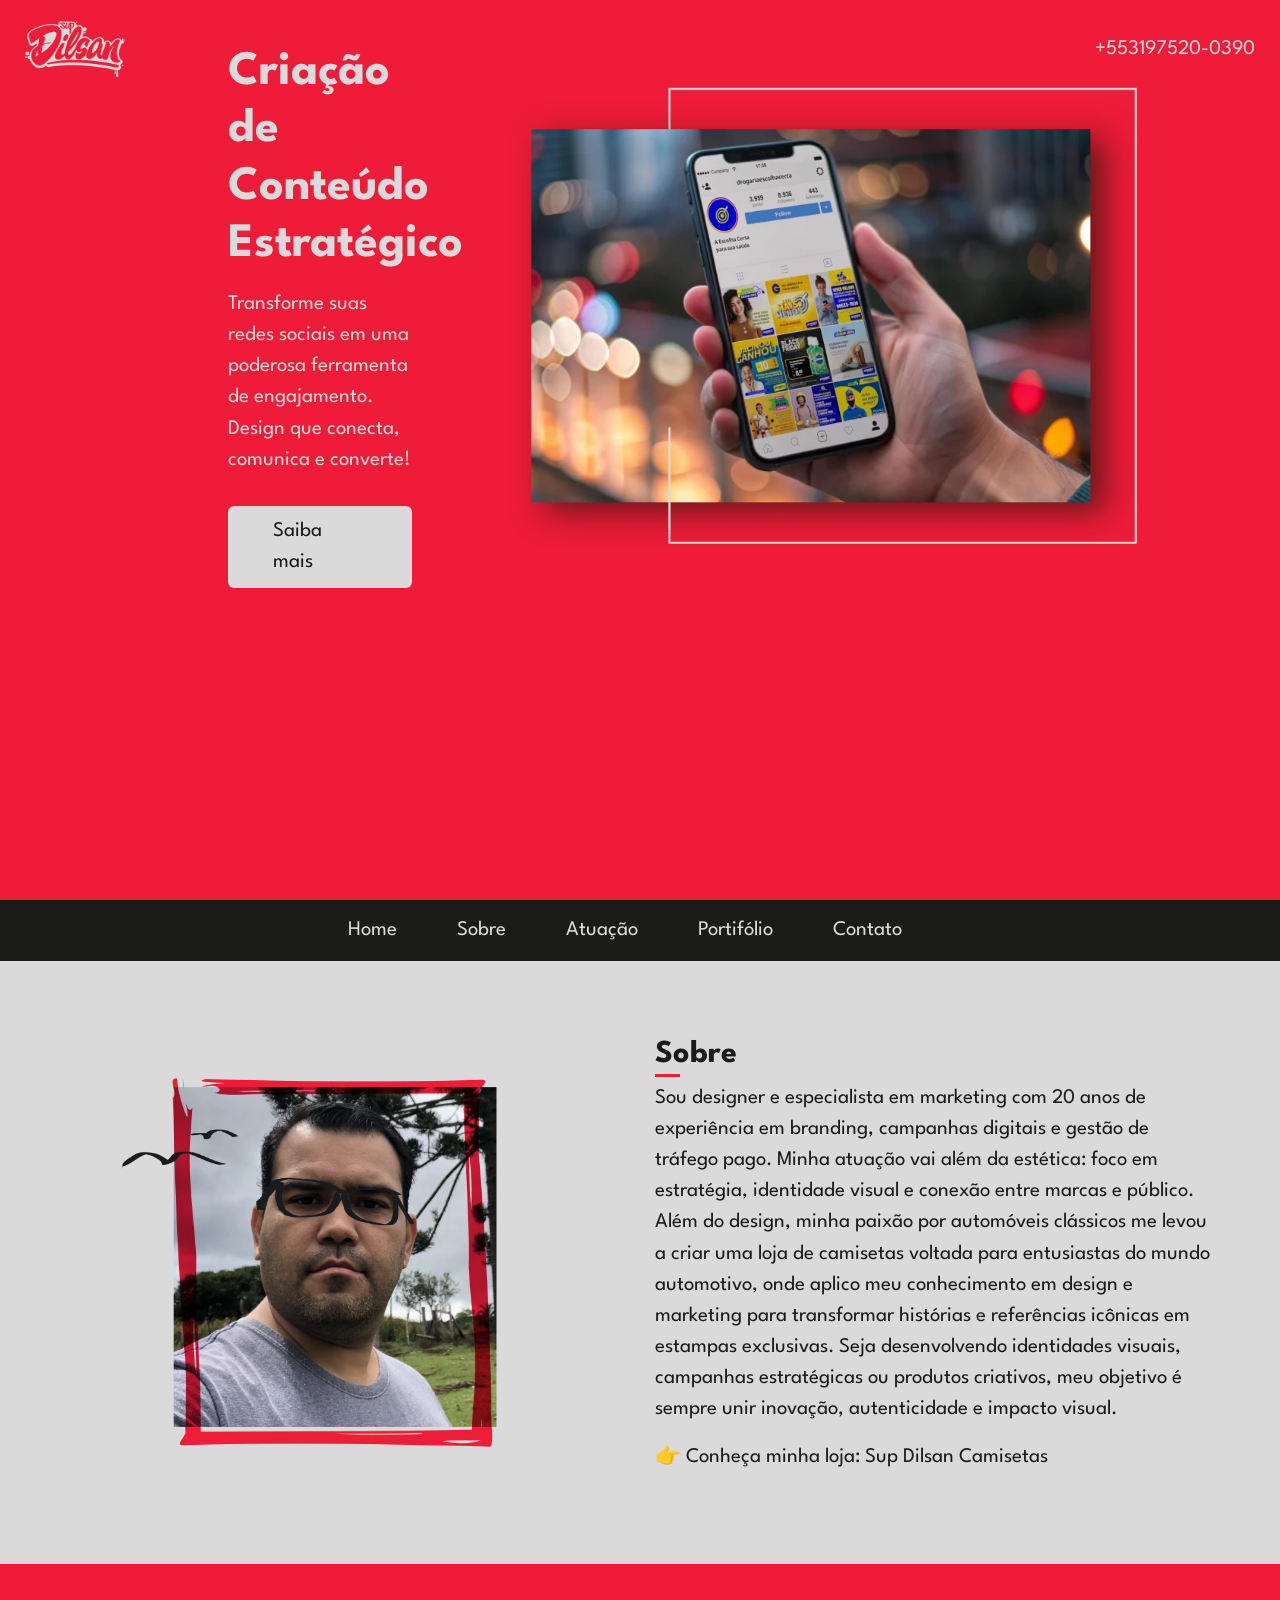
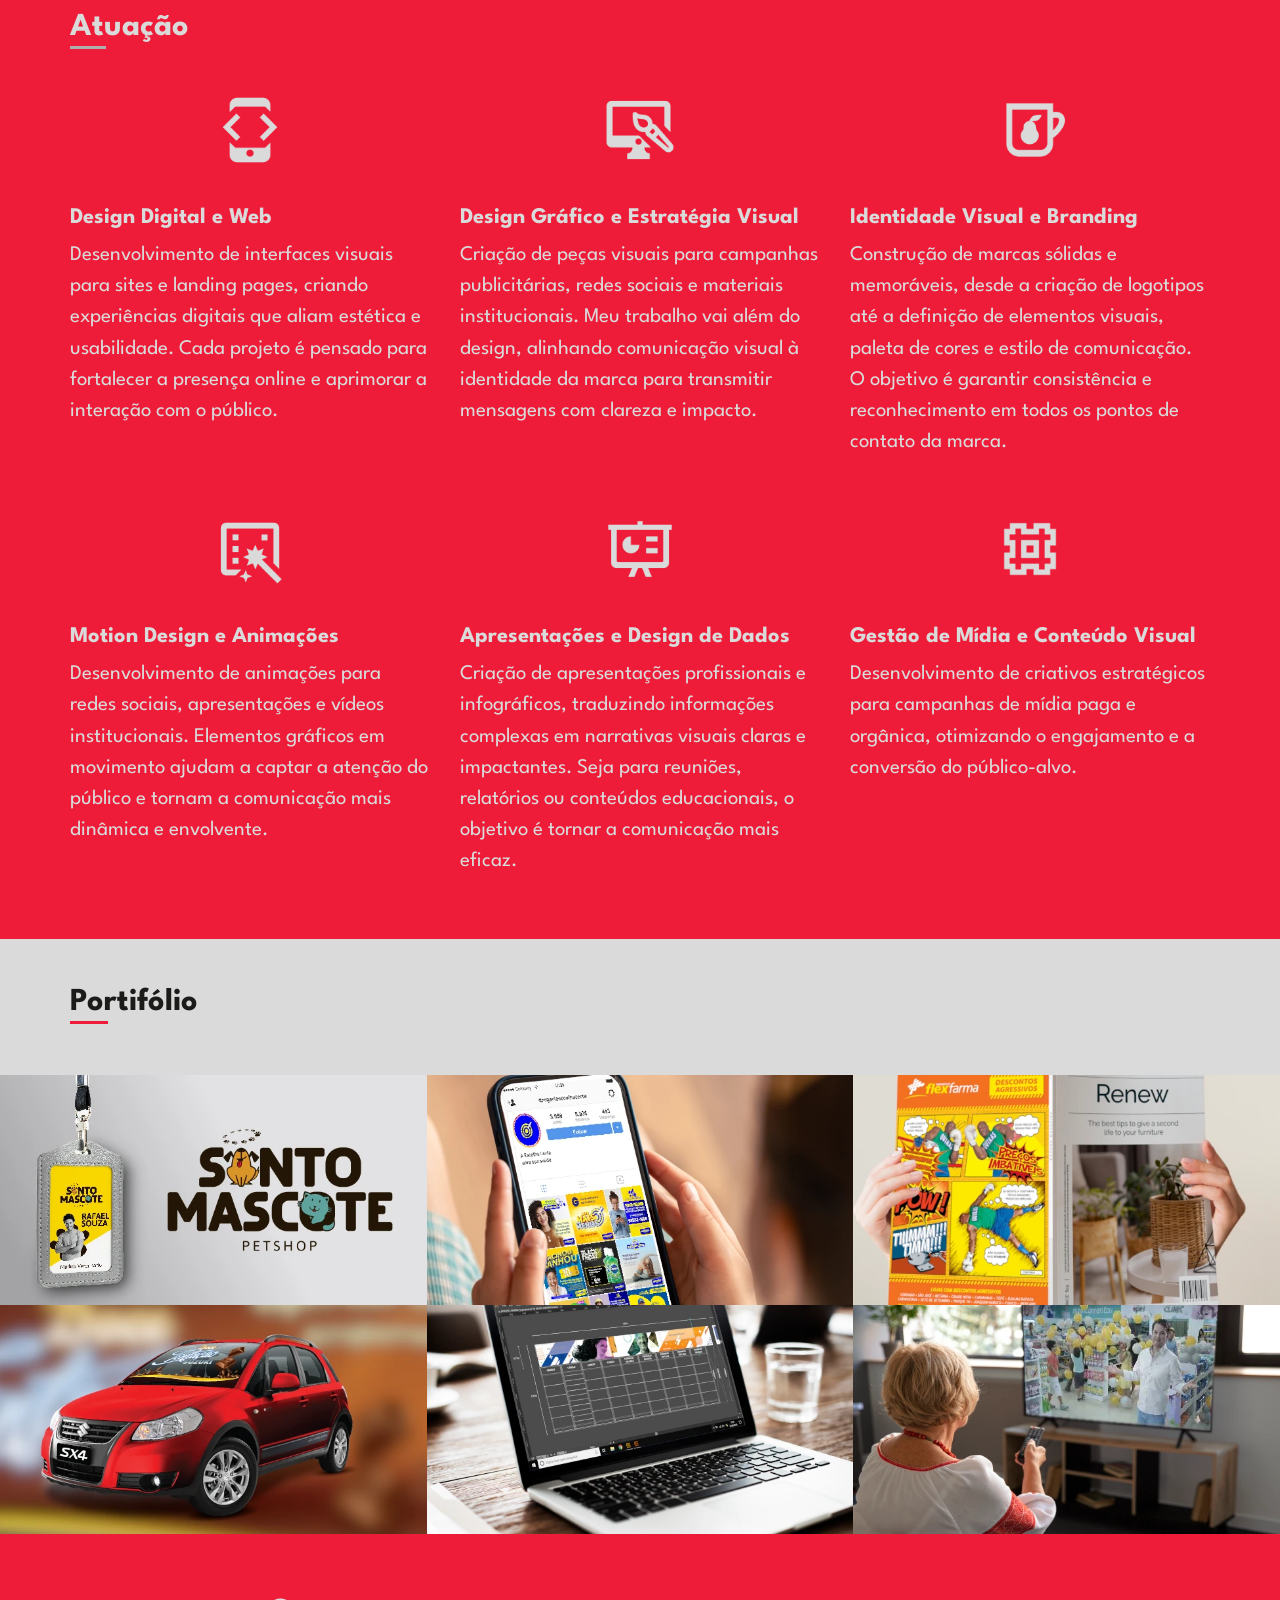
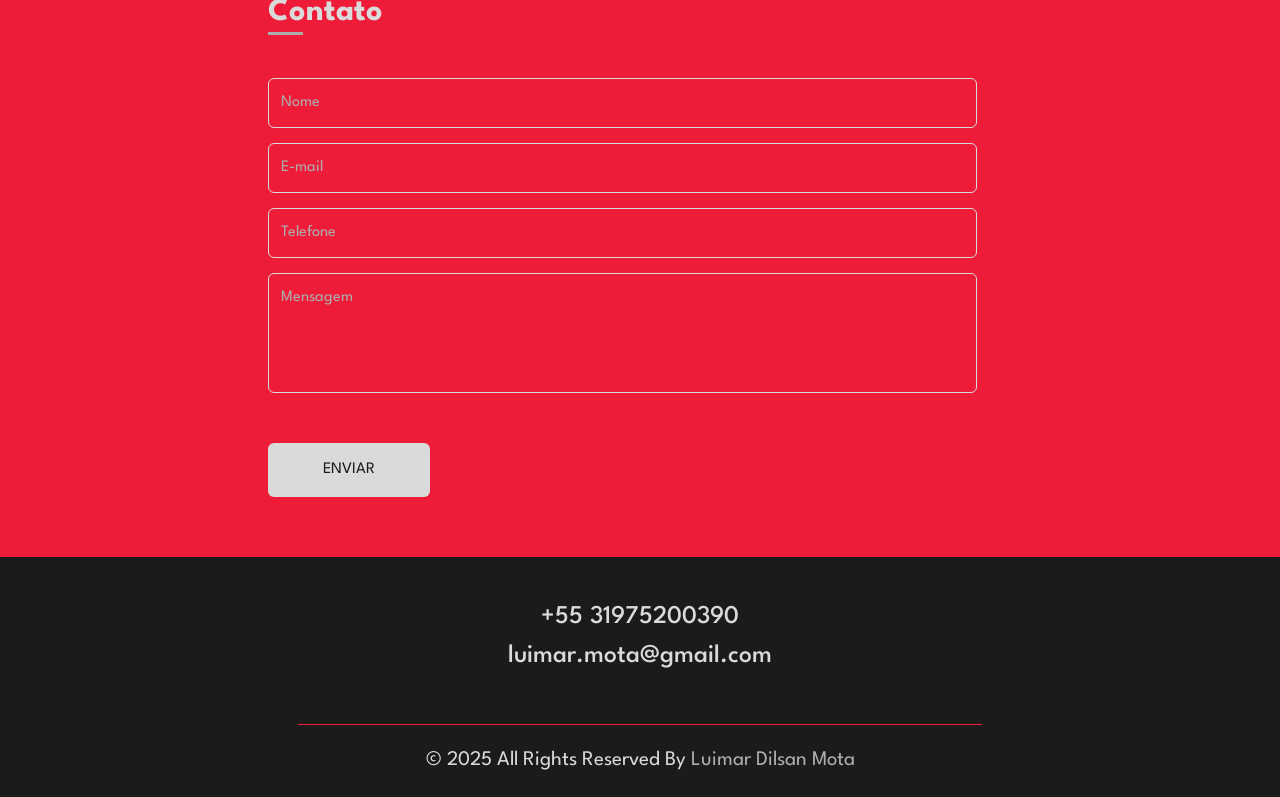
==== index.html @ 18dd81f8 "Add files via upload" ====
<!DOCTYPE html>
<html lang="pt-BR">

<head>
  <title>SupDilsan</title>
  <!-- Favicon-->
  <link rel="icon" type="image/x-icon" href="images/favicon.svg" />

  <!-- Basic -->
  <meta charset="utf-8" />
  <meta http-equiv="X-UA-Compatible" content="IE=edge" />

  <!-- Mobile Metas -->
  <meta name="viewport" content="width=device-width, initial-scale=1, shrink-to-fit=no" />

  <!-- Site Metas -->
  <meta name="keywords" content="Luimar Dilsan Mota, designer gráfico, marketing digital, criação de estampas, branding, identidade visual" />
  <meta name="description" content="Luimar Dilsan Mota é designer e profissional de marketing, especialista em identidade visual e criação de estampas automotivas. Conheça seu trabalho!" />
  <meta name="author" content="Luimar Dilsan Mota" />
  <meta name="robots" content="index, follow" />

  <!--Open Graph-->
  <meta property="og:title" content="Luimar Dilsan Mota | Designer e Profissional de Marketing" />
  <meta property="og:description" content="Especialista em design gráfico e marketing digital, Luimar Dilsan Mota cria estampas exclusivas para camisetas automotivas. Saiba mais sobre seu trabalho!" />
  <meta property="og:image" content="https://supdilsan.com.br/images/dilsan-mota.jpg" />
  <meta property="og:url" content="https://supdilsan.com.br" />
  <meta property="og:type" content="website" />

  <!--Twitter Card-->
  <meta name="twitter:card" content="summary_large_image" />
  <meta name="twitter:title" content="Luimar Dilsan Mota | Designer e Profissional de Marketing" />
  <meta name="twitter:description" content="Designer especializado em identidade visual e estampas automotivas. Conheça o trabalho de Luimar Dilsan Mota!" />
  <meta name="twitter:image" content="https://supdilsan.com.br/images/dilsan-mota.jpg" />
  <meta name="twitter:url" content="https://supdilsan.com.br" />
  <meta name="twitter:site" content="@luimar2" />

  <!-- Google Tag Manager -->
  <script>(function (w, d, s, l, i) {
      w[l] = w[l] || []; w[l].push({
        'gtm.start':
          new Date().getTime(), event: 'gtm.js'
      }); var f = d.getElementsByTagName(s)[0],
        j = d.createElement(s), dl = l != 'dataLayer' ? '&l=' + l : ''; j.async = true; j.src =
          'https://www.googletagmanager.com/gtm.js?id=' + i + dl; f.parentNode.insertBefore(j, f);
    })(window, document, 'script', 'dataLayer', 'GTM-M9GGHBT5');</script>
  <!-- End Google Tag Manager -->

  <!-- slider stylesheet -->
  <link rel="stylesheet" type="text/css" href="css/OwlCarousel.css" />

  <!-- bootstrap core css -->
  <link rel="stylesheet" type="text/css" href="css/bootstrap.css" />

  <!-- Custom styles for this template -->
  <link rel="stylesheet" href="css/style.css" />

  <!-- responsive style -->
  <link rel="stylesheet" href="css/responsive.css" />

  <!--SimpleLightbox Stylesheet-->
  <link rel="stylesheet" href="css/SimpleLightbox.css" />

  <!-- fonts style -->
  <link href="https://fonts.googleapis.com/css?family=Open+Sans:400,700|Poppins:400,700|Roboto:400,700&display=swap"
    rel="stylesheet" />

</head>

<body>
  <!-- Google Tag Manager (noscript) -->
  <noscript><iframe src="https://www.googletagmanager.com/ns.html?id=GTM-M9GGHBT5" height="0" width="0"
      style="display:none;visibility:hidden"></iframe></noscript>
  <!-- End Google Tag Manager (noscript) -->

  <!-- header section strats -->
  <div class="hero_area">
    <header class="header_section">
      <a name="header"></a>
      <div class="container-fluid">
        <nav class="navbar navbar-expand-lg custom_nav-container pt-3">
          <a class="navbar-brand" href="index.html">
            <img src="images/logo.webp" alt="'Sup Dilsan" />
          </a>

          <!-- menu responsive section -->
          <button class="navbar-toggler" type="button" data-toggle="collapse" data-target="#navbarSupportedContent"
            aria-controls="navbarSupportedContent" aria-expanded="false" aria-label="Toggle navigation">
            <span class="navbar-toggler-icon"></span>
          </button>
          <div class="collapse navbar-collapse" id="navbarSupportedContent">
            <ul class="navbar-nav ml-auto mr-2">
              <li class="nav-item active">
                <a class="nav-link" href="#header">Home <span class="sr-only">(current)</span></a>
              </li>
              <li class="nav-item">
                <a class="nav-link" href="#about">Sobre</a>
              </li>
              <li class="nav-item">
                <a class="nav-link" href="#do">Atuação</a>
              </li>
              <li class="nav-item">
                <a class="nav-link" href="#portfolio">Portifólio </a>
              </li>
              <li class="nav-item">
                <a class="nav-link" href="#contact">Contato</a>
              </li>
            </ul>
          </div>
          <!-- end menu responsive section -->

          <div class="call_btn">
            <a href="https://wa.me/5531975200390">
              +553197520-0390
            </a>
          </div>
        </nav>
      </div>
    </header>

    <!-- slider section -->
    <section class="slider_section">
      <div class="container-fluid">
        <div class="carousel slide" data-ride="carousel">
          <div class="carousel-inner">
            <div class="carousel-item active">
              <div class="row">
                <div class="custom_slider_section custom_slider_sectionB offset_slider_section">
                  <div class="detail-box">
                    <h1>
                      Criação de Conteúdo Estratégico
                    </h1>
                    <p>
                      Transforme suas redes sociais em uma poderosa ferramenta de engajamento. Design que conecta,
                      comunica e converte!
                    </p>
                    <div>
                      <a href="#about">
                        Saiba mais
                      </a>
                    </div>
                  </div>
                </div>
                <div class="custom_slider_sectionC custom_slider_sectionD">
                  <div class="img-box">
                    <img src="images/supdilsan01.webp" alt="" />
                  </div>
                </div>
              </div>
            </div>
            <div class="carousel-item">
              <div class="row">
                <div class="custom_slider_section custom_slider_sectionB offset_slider_section">
                  <div class="detail-box">
                    <h1>
                      Design que Impacta
                    </h1>
                    <p>
                      Identidade visual forte e comunicação visual estratégica. Do conceito à criação, destacamos sua
                      marca com originalidade.
                    </p>
                    <div>
                      <a href="#about">
                        Saiba mais
                      </a>
                    </div>
                  </div>
                </div>
                <div class="custom_slider_sectionC custom_slider_sectionD">
                  <div class="img-box">
                    <img src="images/supdilsan02.webp" alt="" />
                  </div>
                </div>
              </div>
            </div>
          </div>
        </div>
      </div>
    </section>
  </div>
  <!-- end slider section -->
  <!-- end header section -->

  <!-- custom menu -->
  <div class="custom_menu-container">
    <a name="about"></a>
    <div class="container">
      <div class="custom_menu justify-content-center">
        <ul class="navbar-nav">
          <li class="nav-item active">
            <a class="nav-link pl-0" href="#header">Home <span class="sr-only">(current)</span></a>
          </li>
          <li class="nav-item">
            <a class="nav-link" href="#about">Sobre</a>
          </li>
          <li class="nav-item">
            <a class="nav-link" href="#do">Atuação</a>
          </li>
          <li class="nav-item">
            <a class="nav-link" href="#portfolio">Portifólio </a>
          </li>
          <li class="nav-item">
            <a class="nav-link" href="#contact">Contato</a>
          </li>
        </ul>
      </div>
    </div>
  </div>
  <!-- custom menu -->

  <!-- about section -->
  <section class="about_section layout_padding">
    <div class="container">
      <div class="row">
        <div class="curtom_about_section">
          <div class="img-box">
            <img src="images/about-ldm.webp" alt="" />
          </div>
        </div>
        <div class="curtom_about_section">
          <div class="custom_heading-container">
            <h2>
              Sobre
            </h2>
          </div>
          <p>
            Sou designer e especialista em marketing com 20 anos de experiência em branding, campanhas digitais e gestão
            de tráfego pago. Minha atuação vai além da estética: foco em estratégia, identidade visual e conexão entre
            marcas e público.

            Além do design, minha paixão por automóveis clássicos me levou a criar uma loja de camisetas voltada para
            entusiastas do mundo automotivo, onde aplico meu conhecimento em design e marketing para transformar
            histórias e referências icônicas em estampas exclusivas.

            Seja desenvolvendo identidades visuais, campanhas estratégicas ou produtos criativos, meu objetivo é sempre
            unir inovação, autenticidade e impacto visual.

          <p>👉 Conheça minha loja: <a href="https://reserva.ink/supdilsan" target="_blank"
              rel="noopener noreferrer">Sup Dilsan Camisetas</a>
          </p>
          </p>
        </div>
      </div>
    </div>
  </section>
  <!-- end about section -->

  <!-- do section -->
  <section class="do_section layout_padding2-top">
    <a name="do"></a>
    <div class="container">
      <div class="custom_heading-container2">
        <h2>
          Atuação
        </h2>
      </div>
      <div class="row layout_padding2-bottom">
        <div class="custom_do_section">
          <div class="do_section_box">
            <img src="images/sd_icon_1.webp" alt="" />
          </div>
          <div class="do_section_header">
            <h6>
              Design Digital e Web
            </h6>
            <p>
              Desenvolvimento de interfaces visuais para sites e landing pages,
              criando experiências digitais que aliam estética
              e usabilidade. Cada projeto é pensado para fortalecer
              a presença online e aprimorar a interação com o público.
            </p>
          </div>
        </div>
        <div class="custom_do_section">
          <div class="do_section_box">
            <img src="images/sd_icon_2.webp" alt="" />
          </div>
          <div class="do_section_header">
            <h6>
              Design Gráfico e Estratégia Visual
            </h6>
            <p>
              Criação de peças visuais para campanhas publicitárias,
              redes sociais e materiais institucionais. Meu trabalho vai além
              do design, alinhando comunicação visual à identidade da marca para
              transmitir mensagens com clareza e impacto.
            </p>
          </div>
        </div>
        <div class="custom_do_section">
          <div class="do_section_box">
            <img src="images/sd_icon_3.webp" alt="" />
          </div>
          <div class="do_section_header">
            <h6>
              Identidade Visual e Branding
            </h6>
            <p>
              Construção de marcas sólidas e memoráveis, desde a criação de
              logotipos até a definição de elementos visuais, paleta de cores e
              estilo de comunicação. O objetivo é garantir consistência e
              reconhecimento em todos os pontos de contato da marca.
            </p>
          </div>
        </div>
        <div class="custom_do_section">
          <div class="do_section_box">
            <img src="images/sd_icon_4.webp" alt="" />
          </div>
          <div class="do_section_header">
            <h6>
              Motion Design e Animações
            </h6>
            <p>
              Desenvolvimento de animações para redes sociais, apresentações e
              vídeos institucionais. Elementos gráficos em movimento ajudam a
              captar a atenção do público e tornam a comunicação mais dinâmica
              e envolvente.
            </p>
          </div>
        </div>
        <div class="custom_do_section">
          <div class="do_section_box">
            <img src="images/sd_icon_5.webp" alt="" />
          </div>
          <div class="do_section_header">
            <h6>
              Apresentações e Design de Dados
            </h6>
            <p>
              Criação de apresentações profissionais e infográficos,
              traduzindo informações complexas em narrativas visuais
              claras e impactantes. Seja para reuniões, relatórios ou
              conteúdos educacionais, o objetivo é tornar a comunicação
              mais eficaz.
            </p>
          </div>
        </div>
        <div class="custom_do_section">
          <div class="do_section_box">
            <img src="images/sd_icon_6.webp" alt="" />
          </div>
          <div class="do_section_header">
            <h6>
              Gestão de Mídia e Conteúdo Visual
            </h6>
            <p>
              Desenvolvimento de criativos estratégicos para
              campanhas de mídia paga e orgânica, otimizando
              o engajamento e a conversão do público-alvo.
            </p>
          </div>
        </div>
      </div>
    </div>
  </section>
  <!-- end do section -->

  <!-- portfolio section -->
  <a name="portfolio"></a>
  <!-- portfolio section -->
  <section class="portfolio_section layout_padding2-top">
    <div class="container layout_padding2-bottom">
      <div class="custom_heading-container">
        <h2>
          Portifólio
        </h2>
      </div>
    </div>
    <div class="container-fluid">
      <div class="row">
        <div class="col-lg-4 col-sm-6 p-0">
          <a class="portfolio-box" href="images/img-santo-mascote.webp" title="Identidade Santo Mascote">
            <img class="img-fluid" src="images/thumb-santo-mascote.webp" alt="Identidade Santo Mascote" />
            <div class="portfolio-box-caption">
              <div class="project-category text-white-50">Identidade Visual</div>
              <div class="project-name">Petshop Santo Mascote</div>
            </div>
          </a>
        </div>
        <div class="col-lg-4 col-sm-6 p-0">
          <a class="portfolio-box" href="images/img-escolha-certa.webp" title="Posts Escolha Certa">
            <img class="img-fluid" src="images/thumb-escolha-certa.webp" alt="Posts Escolha Certa" />
            <div class="portfolio-box-caption">
              <div class="project-category text-white-50">Rede Social</div>
              <div class="project-name">Drogaria Escolha Certa</div>
            </div>
          </a>
        </div>
        <div class="col-lg-4 col-sm-6 p-0">
          <a class="portfolio-box" href="images/img-flexfarma.webp" title="Campanha Flexfarma">
            <img class="img-fluid" src="images/thumb-flexfarma.webp" alt="Campanha Flexfarma" />
            <div class="portfolio-box-caption">
              <div class="project-category text-white-50">Campanha e Anúncios</div>
              <div class="project-name">Drogaria Escolha Certa</div>
            </div>
          </a>
        </div>
        <div class="col-lg-4 col-sm-6 p-0">
          <a class="portfolio-box" href="images/img-suzuki.webp" title="Anúncios Suzuki">
            <img class="img-fluid" src="images/thumb-suzuki.webp" alt="Anúncios Suzuki" />
            <div class="portfolio-box-caption">
              <div class="project-category text-white-50">Campanha e Anúncios</div>
              <div class="project-name">Suzuki Automóveis</div>
            </div>
          </a>
        </div>
        <!--div class="col-lg-4 col-sm-6 p-0">
          <a class="portfolio-box" href="images/img-sexboobs.webp" title="Identidade Sex Boobs">
              <img class="img-fluid" src="images/thumb-sexboobs.webp" alt="Identidade Sex Boobs" />
              <div class="portfolio-box-caption">
                  <div class="project-category text-white-50">Identidade Visual</div>
                  <div class="project-name">Sex Boobs Adult Store</div>
              </div>
          </a>
      </div-->
        <div class="col-lg-4 col-sm-6 p-0">
          <a class="portfolio-box" href="images/img-casa-remedios.webp" title="Identidade Casa dos Remédios">
            <img class="img-fluid" src="images/thumb-casa-remedios.webp" alt="Identidade Casa dos Remédios" />
            <div class="portfolio-box-caption">
              <div class="project-category text-white-50">Identidade de Loja</div>
              <div class="project-name">Casa dos Remédios</div>
            </div>
          </a>
        </div>
        <div class="col-lg-4 col-sm-6 p-0">
          <a class="portfolio-box" href="images/img-santo-remedio.webp" title="Campanha Santo Remédio">
            <img class="img-fluid" src="images/thumb-santo-remedio.webp" alt="Campanha Santo Remédio" />
            <div class="portfolio-box-caption p-3">
              <div class="project-category text-white-50">Campanha e Anúncios</div>
              <div class="project-name">Drogaria Santo Remédio</div>
            </div>
          </a>
        </div>
      </div>
    </div>
  </section>
  <!-- end portfolio section -->

  <!-- contact section -->
  <section class="contact_section layout_padding">
    <a name="contact"></a>
    <div class="container">
      <div class="row">
        <div class="custom_contact_section">
          <div class="custom_heading-container2">
            <h2>
              Contato
            </h2>
          </div>
          <form action="https://formspree.io/f/mjkgprez" method="POST">
            <div>
              <input type="text" name="nome" placeholder="Nome" required />
            </div>
            <div>
              <input type="email" name="email" placeholder="E-mail" required />
            </div>
            <div>
              <input type="text" name="telefone" placeholder="Telefone" />
            </div>
            <div>
              <textarea name="mensagem" class="message-box" placeholder="Mensagem" required></textarea>
            </div>
            <div class="d-flex mt-4">
              <button type="submit">
                ENVIAR
              </button>
            </div>
          </form>
        </div>
      </div>
    </div>
  </section>
  <!-- end contact section -->

  <!-- info section -->
  <section class="info_section layout_padding2-top layout_padding2-bottom">
    <div class="container">
      <h5>
        <a href="https://wa.me/5531975200390">+55 31975200390</a>
      </h5>
      <h5>
        <a href="mailto:luimar.mota@gmail.com">luimar.mota@gmail.com</a>
      </h5>
    </div>
  </section>
  <!-- end info_section -->

  <!-- footer section -->
  <footer class="footer_section">
    <div class="container">
      <p>
        &copy; 2025 All Rights Reserved By
        <a href="https://www.linkedin.com/in/luimar-mota/">Luimar Dilsan Mota</a>
      </p>
    </div>
  </footer>
  <!-- end footer section -->

  <script src="js/jquery-3.4.1.min.js"></script>
  <script src="js/slide-script.js"></script>
  <script src="js/menu-custom.js"></script>
  <script src="js/galery-scripts.js"></script>
  <script src="js/simpleLightbox.js"></script>

</body>

</html>
---- css/style.css ----
@import url('https://fonts.googleapis.com/css2?family=League+Spartan:wght@100..900&display=swap');

* {
  margin: 0;
  padding: 0;
  box-sizing: border-box;
}

body {
  font-family: 'League Spartan', sans-serif;
  font-size: 1.3rem;
  color: #dadada;
  background-color: #ee1c38;
}

 /*general aplication*/
 .container {
  width: 100%;
  padding-right: 15px;
  padding-left: 15px;
  margin-right: auto;
  margin-left: auto;
}

@media (min-width: 576px) {
  .container {
    max-width: 540px;
  }
}

@media (min-width: 768px) {
  .container {
    max-width: 720px;
  }
}

@media (min-width: 992px) {
  .container {
    max-width: 960px;
  }
}

@media (min-width: 1200px) {
  .container {
    max-width: 1140px;
  }
}

.container-fluid {
  width: 100%;
  padding-right: 15px;
  padding-left: 15px;
  margin-right: auto;
  margin-left: auto;
}

.row {
  display: -ms-flexbox;
  display: flex;
  -ms-flex-wrap: wrap;
  flex-wrap: wrap;
  margin-right: -15px;
  margin-left: -15px;
}

.layout_padding {
  padding: 75px 0;
}

.layout_padding2 {
  padding: 45px 0;
}

.layout_padding2-top {
  padding-top: 45px;
}

.layout_padding2-bottom {
  padding-bottom: 45px;
}

.layout_padding-top {
  padding-top: 75px;
}

.layout_padding-bottom {
  padding-bottom: 75px;
}

.custom_heading-container {
  display: -webkit-box;
  display: -ms-flexbox;
  display: flex;
}

.custom_heading-container h2 {
  color: #1b1c1a;
  font-weight: 700;
  position: relative;
}

.custom_heading-container h2::before {
  content: "";
  width: 30%;
  height: 3px;
  position: absolute;
  left: 0;
  bottom: -2px;
  background-color: #ee1c38;
}

.custom_heading-container2 {
  display: -webkit-box;
  display: -ms-flexbox;
  display: flex;
}

.custom_heading-container2 h2 {
  color: #dadada;
  font-weight: 700;
  position: relative;
}

.custom_heading-container2 h2::before {
  content: "";
  width: 30%;
  height: 3px;
  position: absolute;
  left: 0;
  bottom: -2px;
  background-color: #adadad;
}

.hero_area {
  height: 100vh;
  /*background-image: url(../images/supd-bg.webp);*/
}

.sub_page .hero_area {
  height: auto;
}

.hero_area.sub_pages {
  height: auto;
}
/*end general aplication*/

/*header section*/
.header_section .active a {
  color: #adadad !important;
}

.header_section .call_btn {
  margin-left: auto;
}

.header_section .call_btn a {
  color: #dadada;
}

.header_section .container-fluid {
  padding-right: 25px;
  padding-left: 25px;
}

.header_section .nav_container {
  margin: 0 auto;
}
/*end header section*/

/*navbar section*/
.custom_nav-container.navbar-expand-lg .navbar-nav .nav-link {
  padding: 10px 30px;
  color: #dadada;
  text-align: center;
}

.custom_nav-container .user_option {
  display: -webkit-box;
  display: -ms-flexbox;
  display: flex;
  -webkit-box-orient: vertical;
  -webkit-box-direction: normal;
      -ms-flex-direction: column;
          flex-direction: column;
  -webkit-box-align: center;
      -ms-flex-align: center;
          align-items: center;
}

a,
a:hover,
a:focus {
  text-decoration: none;
}

a:hover,
a:focus {
  color: initial;
}

.btn,
.btn:focus {
  outline: none !important;
  -webkit-box-shadow: none;
          box-shadow: none;
}

.navbar-brand img {
  width: 100px;
}

.navbar-brand,
.navbar-brand:hover {
  color: #1b1c1a;
  font-size: 22px;
  font-weight: 600;
  text-transform: uppercase;
}

.custom_nav-container {
  z-index: 99999;
  padding: 15px 0;
}

.custom_nav-container .navbar-toggler {
  outline: none;
}

.custom_nav-container .navbar-toggler .navbar-toggler-icon {
  background-image: url(../images/menu.webp);
  background-size: 55px;
}
/*end navbar section*/

/*slider section*/
.slider_section {
  margin-top: -85px;
}

.slider_section .row {
  -webkit-box-align: center;
      -ms-flex-align: center;
          align-items: center;
}

.slider_section .detail-box h1 {
  font-size: 3rem;
  font-weight: bold;
}

.slider_section .detail-box p {
  margin: 15px 0;
}

.slider_section .detail-box a {
  display: inline-block;
  padding: 10px 45px;
  background-color: #dadada;
  color: #1b1c1a;
  border-radius: 6px;
  margin-top: 15px;
}

.slider_section .detail-box a:hover {
  background-color: #adadad;
  color: #1b1c1a;
}

.slider_section .img-box img {
  width: 95%;
}

/*.slider_section .carousel-control-prev,
.slider_section .carousel-control-next {
  position: absolute;
  left: 2.5%;
  width: 45px;
  height: 45px;
  border: none;
  top: 47%;
}

.slider_section .carousel-control-prev {
  -webkit-transform: translate(-50%, 55px);
          transform: translate(-50%, 55px);
}*/

.custom_slider_section, .custom_slider_sectionB, .custom_slider_sectionC, .custom_slider_sectionD {
  position: relative;
  width: 100%;
  padding-right: 15px;
  padding-left: 15px;
}

@media (min-width: 768px) {
  .custom_slider_section {
    -ms-flex: 0 0 25%;
    flex: 0 0 25%;
    max-width: 25%;
  }
  .custom_slider_sectionC {
    -ms-flex: 0 0 58.333333%;
    flex: 0 0 58.333333%;
    max-width: 58.333333%;
  }
  .offset_slider_section {
    margin-left: 16.666667%;
  }
}

@media (min-width: 992px) {
  .custom_slider_sectionB {
    -ms-flex: 0 0 16.666667%;
    flex: 0 0 16.666667%;
    max-width: 16.666667%;
  }
  .custom_slider_sectionD {
    -ms-flex: 0 0 66.666667%;
    flex: 0 0 66.666667%;
    max-width: 66.666667%;
  }
}

/*slider section*/

/*menu section*/
.menu_fixed-position {
  position: fixed;
  top: 0;
  width: 100%;
  z-index: 99999999999999999999999999;
}

.custom_menu-container {
  background-color: #1b1c1a;
}

.custom_menu-container .custom_menu {
  display: -webkit-box;
  display: -ms-flexbox;
  display: flex;
  -webkit-box-pack: justify;
      -ms-flex-pack: justify;
          justify-content: space-between;
}

.custom_menu-container .custom_menu .navbar-nav {
  display: -webkit-box;
  display: -ms-flexbox;
  display: flex;
  -webkit-box-orient: horizontal;
  -webkit-box-direction: normal;
      -ms-flex-direction: row;
          flex-direction: row;
}

.custom_menu-container .custom_menu .navbar-nav .nav-link {
  padding: 15px 30px;
  color: #dadada;
  text-align: center;
}

.custom_menu-container .custom_menu .user_option {
  display: -webkit-box;
  display: -ms-flexbox;
  display: flex;
  -webkit-box-align: end;
      -ms-flex-align: end;
          align-items: flex-end;
}
/*end menu section*/

/*about section*/
.about_section {
  background-color: #dadada;
  color: #1b1c1a;
}
.about_section .row {
  -webkit-box-align: center;
      -ms-flex-align: center;
          align-items: center;
}

.about_section .img-box img {
  width: 100%;
}

.about_section a {
  color: #1b1c1a;
}

.about_section a:hover {
  color: #1b1c1a;
  font-weight: bold;
}

.curtom_about_section {
  position: relative;
  width: 100%;
  padding-right: 15px;
  padding-left: 15px;
}

@media (min-width: 768px) {
  .curtom_about_section {
    -ms-flex: 0 0 50%;
    flex: 0 0 50%;
    max-width: 50%;
  }
}

/*end about section*/

/*do section*/
.do_section {
  text-align: left;
}

.do_section_header h6 {
  font-size: 1.4rem;
  font-weight: bold;
}

.do_section_box {
  text-align: center;
  padding: 10px 15px;
  margin: 25px 0;
}

.do_section_box img {
  height: 70px;
  margin: 5px;
}

.custom_do_section {
  position: relative;
  width: 100%;
  padding-right: 15px;
  padding-left: 15px;
}

@media (min-width: 768px) {
  .custom_do_section {
    -ms-flex: 0 0 33.333333%;
    flex: 0 0 33.333333%;
    max-width: 33.333333%;
  }
}
/*end do section*/

/*portfolio section*/
.portfolio_section {
  background-color: #dadada;
}
.portfolio_section .container-fluid {
  max-width: 100%;
}

.portfolio_section .container-fluid .portfolio-box {
  position: relative;
  display: block;
  border-radius: 0px;
  overflow: hidden;
}

.portfolio_section .container-fluid .portfolio-box .portfolio-box-caption {
  display: flex;
  align-items: center;
  justify-content: center;
  flex-direction: column;
  width: 100%;
  height: 100%;
  position: absolute;
  bottom: 0;
  text-align: center;
  opacity: 0;
  color: #dadada;
  background: rgba(80, 80, 80, 0.7);
  transition: opacity 0.25s ease;
  text-align: center;
}

.portfolio_section .container-fluid .portfolio-box .portfolio-box-caption .project-category {
  font-size: 0.85rem;
  font-weight: 600;
  text-transform: uppercase;
}

.portfolio_section .container-fluid .portfolio-box .portfolio-box-caption .project-name {
  font-size: 1.2rem;
}

.portfolio_section .container-fluid .portfolio-box:hover .portfolio-box-caption {
  opacity: 1;
}

button {
  border-radius: 0;
}

button:focus:not(:focus-visible) {
  outline: 0;
}
/*end portfolio section*/

/*contact section*/
.contact_section {
  padding-right: 15px;
  padding-left: 15px;
  padding: 60px;
}

.contact_section .row {
  justify-content: center !important;
}

.custom_contact_section {
  position: relative;
  width: 100%;
  padding-right: 15px;
  padding-left: 15px;
}

@media (min-width: 768px) {
  .custom_contact_section {
    -ms-flex: 0 0 66.666667%;
    flex: 0 0 66.666667%;
    max-width: 66.666667%;
  }
}

.contact_section h2 {
  margin-bottom: 45px;
}

.contact_section form {
  padding-right: 35px;
}

.contact_section input, .contact_section textarea {
  width: 100%;
  border: 1px solid #dadada;
  border-radius: 6px;
  margin-bottom: 15px;
  padding: 12px;
  background-color: transparent;
  outline: none;
  color: #dadada;
  font-size: 16px;
}

.contact_section textarea {
  height: 120px;
  resize: none;
}

.contact_section input::placeholder, .contact_section textarea::placeholder {
  color: #adadad;
}

.contact_section input.message-box {
  height: 120px;
}

.contact_section button {
  background-color: #dadada;
  padding: 15px 55px;
  border: none;
  border-radius: 6px;
  color: #1b1c1a;
  font-size: 16px;
  cursor: pointer;
  transition: background-color 0.3s ease-in-out;
}

.contact_section button:hover {
  background-color: #adadad;
}
/*end contact section*/

/*info section*/
.info_section {
  background-color: #1b1c1a;
  text-align: center;
}

.info_section h5 {
  font-size: 1.6rem;
}

.info_section a {
  color: #dadada;
}

.info_section a:hover {
  color: #adadad;
}
/*end info section*/

/* footer section*/
.footer_section {
  background-color: #1b1c1a;
}

.footer_section p {
  border-top: 1px solid #ee1c38;
  width: 60%;
  margin: 0 auto;
  text-align: center;
  padding: 20px 35px;
}

.footer_section a {
  color: #adadad;
}

.footer_section a:hover {
  color: #ee1c38;
}
/*end footer section*/
---- css/responsive.css ----
@media (max-width: 1120px) {
    .contact_section .col-lg-4.offset-lg-2.col-md-5.offset-md-1 {
        margin-top: 45px;
        margin-bottom: 45px;
    }
}

@media (max-width: 992px) {
    .header_section .call_btn {
        display: none;
    }

    .custom_menu-container {
        display: none;
    }

    .slider_section {
        margin: 0;
    }

    .client_section .client_container {
        flex-direction: column;
    }

    .client_section .client_box.b-2 {
        margin-top: 45px;
    }


    .info_section .col-lg-3 {
        margin: 25px auto;
        text-align: center;
    }

    .info_links ul {
        display: flex;
        flex-direction: column;
        align-items: center;
    }

    .info_contact>div {
        justify-content: center;
    }

    .info_social .social_container {
        justify-content: center;
    }

}

@media (max-width: 768px) {
    .hero_area {
        height: auto;
    }

    .slider_section {
        padding: 75px 0;
    }

    .client_section .carousel-control-prev,
    .client_section .carousel-control-next {
        display: none;
    }

    .contact_section form {
        padding: 0;
    }

    .contact_section button {
        margin: auto;
    }


    .footer_section p {
        width: 100%;
    }

    .client_section .client_box {
        margin-left: auto;
        margin-right: auto;
    }

    .slider_section .img-box {
        margin-top: 25px;
    }
}

@media (max-width: 576px) {

    .slider_section .carousel-control-prev,
    .slider_section .carousel-control-next {
        display: none;
    }

    .skill_section .custom_heading-container {
        justify-content: center;
    }

    .slider_section {
        padding: 45px 0;
    }

    .portfolio_section .box {
        margin-bottom: 20px;
    }
}

@media (max-width: 480px) {}

@media (max-width: 420px) {}

@media (max-width: 360px) {}

@media (min-width: 1200px) {
    .container {
        max-width: 1170px;
    }
}

@media (min-width: 992px) {
    .navbar-expand-lg .navbar-collapse {
        display: none !important;
    }
}
---- css/SimpleLightbox.css ----
.slbOverlay,
.slbWrapOuter,
.slbWrap {
    position: fixed;
    top: 0;
    right: 0;
    bottom: 0;
    left: 0
}

.slbOverlay {
    overflow: hidden;
    z-index: 2000;
    background-color: #000;
    opacity: 0.7;
    -webkit-animation: slbOverlay 0.5s;
    -moz-animation: slbOverlay 0.5s;
    animation: slbOverlay 0.5s
}

.slbWrapOuter {
    overflow-x: hidden;
    overflow-y: auto;
    z-index: 2010
}

.slbWrap {
    position: absolute;
    text-align: center
}

.slbWrap:before {
    content: "";
    display: inline-block;
    height: 100%;
    vertical-align: middle
}

.slbContentOuter {
    position: relative;
    display: inline-block;
    vertical-align: middle;
    margin: 0px auto;
    padding: 0 1em;
    box-sizing: border-box;
    z-index: 2020;
    text-align: left;
    max-width: 100%
}

.slbContentEl .slbContentOuter {
    padding: 5em 1em
}

.slbContent {
    position: relative
}

.slbContentEl .slbContent {
    -webkit-animation: slbEnter 0.3s;
    -moz-animation: slbEnter 0.3s;
    animation: slbEnter 0.3s;
    background-color: #fff;
    box-shadow: 0 0.2em 1em rgba(0, 0, 0, 0.4)
}

.slbImageWrap {
    -webkit-animation: slbEnter 0.3s;
    -moz-animation: slbEnter 0.3s;
    animation: slbEnter 0.3s;
    position: relative
}

.slbImageWrap:after {
    content: "";
    position: absolute;
    left: 0;
    right: 0;
    top: 5em;
    bottom: 5em;
    display: block;
    z-index: -1;
    box-shadow: 0 0.2em 1em rgba(0, 0, 0, 0.6);
    background-color: #FFF
}

.slbDirectionNext .slbImageWrap {
    -webkit-animation: slbEnterNext 0.4s;
    -moz-animation: slbEnterNext 0.4s;
    animation: slbEnterNext 0.4s
}

.slbDirectionPrev .slbImageWrap {
    -webkit-animation: slbEnterPrev 0.4s;
    -moz-animation: slbEnterPrev 0.4s;
    animation: slbEnterPrev 0.4s
}

.slbImage {
    width: auto;
    max-width: 100%;
    height: auto;
    display: block;
    line-height: 0;
    box-sizing: border-box;
    padding: 5em 0;
    margin: 0 auto
}

.slbCaption {
    display: inline-block;
    max-width: 100%;
    overflow: hidden;
    text-overflow: ellipsis;
    white-space: nowrap;
    word-wrap: normal;
    font-size: 1.4em;
    position: absolute;
    left: 0;
    right: 0;
    bottom: 0;
    padding: .71429em 0;
    color: #fff;
    color: rgba(255, 255, 255, 0.7);
    text-align: center
}

.slbCloseBtn,
.slbArrow {
    margin: 0;
    padding: 0;
    border: 0;
    cursor: pointer;
    background: none
}

.slbCloseBtn::-moz-focus-inner,
.slbArrow::-moz-focus-inner {
    padding: 0;
    border: 0
}

.slbCloseBtn:hover,
.slbArrow:hover {
    opacity: 0.5
}

.slbCloseBtn:active,
.slbArrow:active {
    opacity: 0.8
}

.slbCloseBtn {
    -webkit-animation: slbEnter 0.3s;
    -moz-animation: slbEnter 0.3s;
    animation: slbEnter 0.3s;
    font-size: 3em;
    width: 1.66667em;
    height: 1.66667em;
    line-height: 1.66667em;
    position: absolute;
    right: -.33333em;
    top: 0;
    color: #fff;
    color: rgba(255, 255, 255, 0.7);
    text-align: center
}

.slbLoading .slbCloseBtn {
    display: none
}

.slbLoadingText {
    font-size: 1.4em;
    color: #fff;
    color: rgba(255, 255, 255, 0.9)
}

.slbArrows {
    position: fixed;
    top: 50%;
    left: 0;
    right: 0
}

.slbLoading .slbArrows {
    display: none
}

.slbArrow {
    position: absolute;
    top: 50%;
    margin-top: -5em;
    width: 5em;
    height: 10em;
    opacity: 0.7;
    text-indent: -999em;
    overflow: hidden
}

.slbArrow:before {
    content: "";
    position: absolute;
    top: 50%;
    left: 50%;
    margin: -.8em 0 0 -.8em;
    border: .8em solid transparent
}

.slbArrow.next {
    right: 0
}

.slbArrow.next:before {
    border-left-color: #fff
}

.slbArrow.prev {
    left: 0
}

.slbArrow.prev:before {
    border-right-color: #fff
}

.slbIframeCont {
    width: 80em;
    height: 0;
    overflow: hidden;
    padding-top: 56.25%;
    margin: 5em 0
}

.slbIframe {
    position: absolute;
    top: 0;
    left: 0;
    width: 100%;
    height: 100%;
    box-shadow: 0 0.2em 1em rgba(0, 0, 0, 0.6);
    background: #000
}

@-webkit-keyframes slbOverlay {
    from {
        opacity: 0
    }

    to {
        opacity: 0.7
    }
}

@-moz-keyframes slbOverlay {
    from {
        opacity: 0
    }

    to {
        opacity: 0.7
    }
}

@keyframes slbOverlay {
    from {
        opacity: 0
    }

    to {
        opacity: 0.7
    }
}

@-webkit-keyframes slbEnter {
    from {
        opacity: 0;
        -webkit-transform: translate3d(0, -1em, 0)
    }

    to {
        opacity: 1;
        -webkit-transform: translate3d(0, 0, 0)
    }
}

@-moz-keyframes slbEnter {
    from {
        opacity: 0;
        -moz-transform: translate3d(0, -1em, 0)
    }

    to {
        opacity: 1;
        -moz-transform: translate3d(0, 0, 0)
    }
}

@keyframes slbEnter {
    from {
        opacity: 0;
        -webkit-transform: translate3d(0, -1em, 0);
        -moz-transform: translate3d(0, -1em, 0);
        -ms-transform: translate3d(0, -1em, 0);
        -o-transform: translate3d(0, -1em, 0);
        transform: translate3d(0, -1em, 0)
    }

    to {
        opacity: 1;
        -webkit-transform: translate3d(0, 0, 0);
        -moz-transform: translate3d(0, 0, 0);
        -ms-transform: translate3d(0, 0, 0);
        -o-transform: translate3d(0, 0, 0);
        transform: translate3d(0, 0, 0)
    }
}

@-webkit-keyframes slbEnterNext {
    from {
        opacity: 0;
        -webkit-transform: translate3d(4em, 0, 0)
    }

    to {
        opacity: 1;
        -webkit-transform: translate3d(0, 0, 0)
    }
}

@-moz-keyframes slbEnterNext {
    from {
        opacity: 0;
        -moz-transform: translate3d(4em, 0, 0)
    }

    to {
        opacity: 1;
        -moz-transform: translate3d(0, 0, 0)
    }
}

@keyframes slbEnterNext {
    from {
        opacity: 0;
        -webkit-transform: translate3d(4em, 0, 0);
        -moz-transform: translate3d(4em, 0, 0);
        -ms-transform: translate3d(4em, 0, 0);
        -o-transform: translate3d(4em, 0, 0);
        transform: translate3d(4em, 0, 0)
    }

    to {
        opacity: 1;
        -webkit-transform: translate3d(0, 0, 0);
        -moz-transform: translate3d(0, 0, 0);
        -ms-transform: translate3d(0, 0, 0);
        -o-transform: translate3d(0, 0, 0);
        transform: translate3d(0, 0, 0)
    }
}

@-webkit-keyframes slbEnterPrev {
    from {
        opacity: 0;
        -webkit-transform: translate3d(-4em, 0, 0)
    }

    to {
        opacity: 1;
        -webkit-transform: translate3d(0, 0, 0)
    }
}

@-moz-keyframes slbEnterPrev {
    from {
        opacity: 0;
        -moz-transform: translate3d(-4em, 0, 0)
    }

    to {
        opacity: 1;
        -moz-transform: translate3d(0, 0, 0)
    }
}

@keyframes slbEnterPrev {
    from {
        opacity: 0;
        -webkit-transform: translate3d(-4em, 0, 0);
        -moz-transform: translate3d(-4em, 0, 0);
        -ms-transform: translate3d(-4em, 0, 0);
        -o-transform: translate3d(-4em, 0, 0);
        transform: translate3d(-4em, 0, 0)
    }

    to {
        opacity: 1;
        -webkit-transform: translate3d(0, 0, 0);
        -moz-transform: translate3d(0, 0, 0);
        -ms-transform: translate3d(0, 0, 0);
        -o-transform: translate3d(0, 0, 0);
        transform: translate3d(0, 0, 0)
    }
}
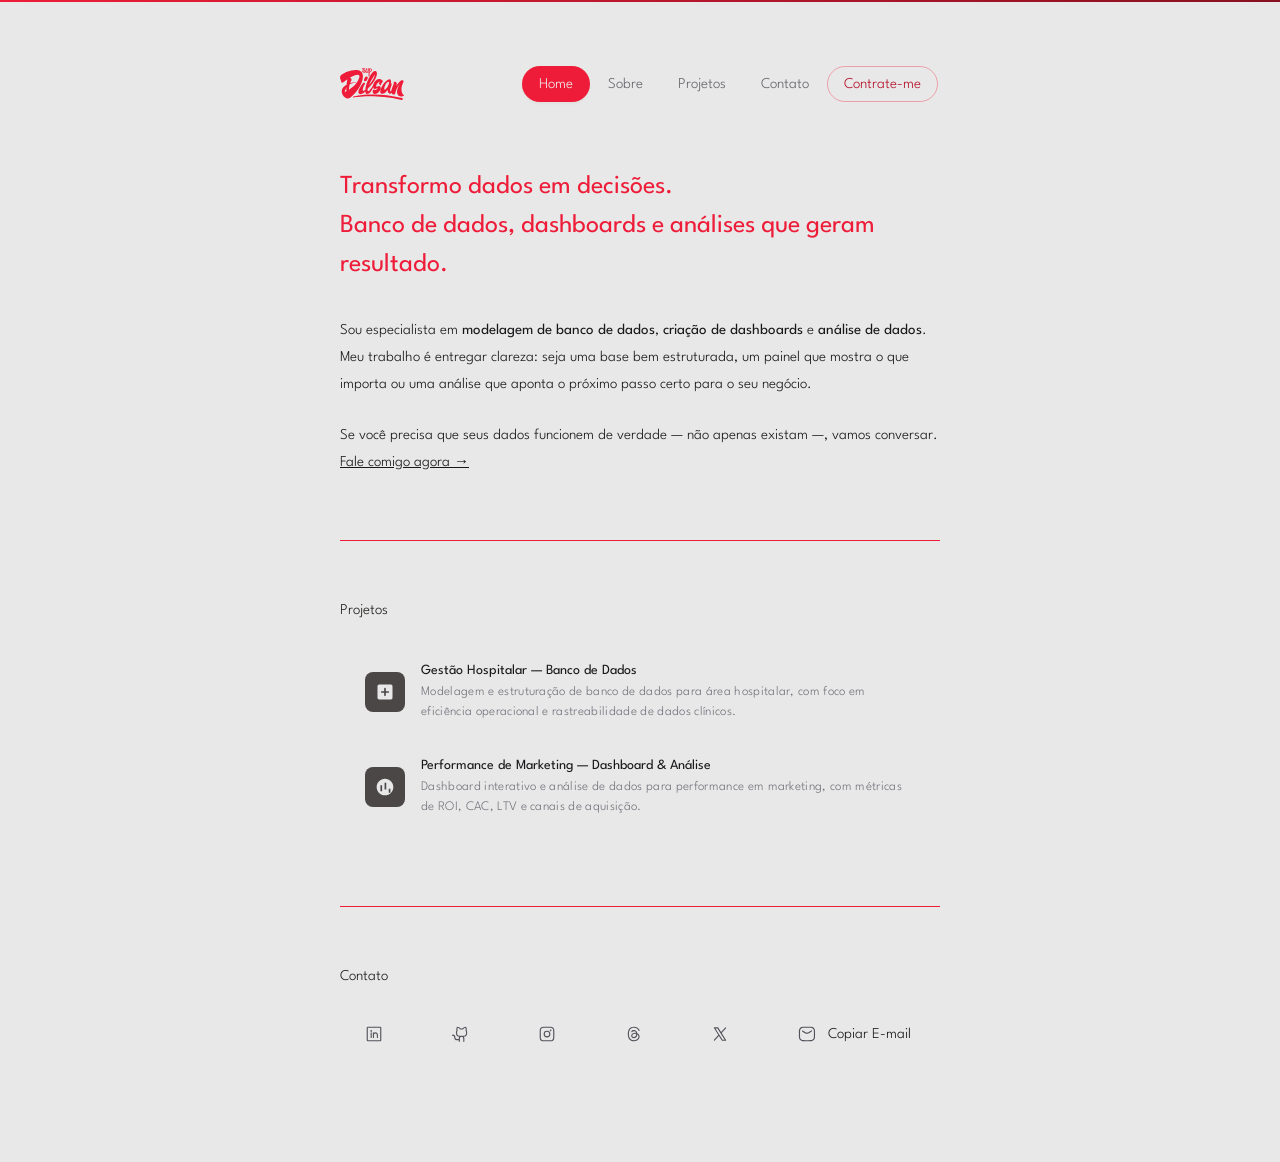
==== commit 9e00d6d9: "Atualiza portfolio com nova estrutura" ====
--- a/index.html
+++ b/index.html
@@ -1,507 +1,191 @@
-<!DOCTYPE html>
-<html lang="pt-BR">
-
-<head>
-  <title>SupDilsan</title>
-  <!-- Favicon-->
-  <link rel="icon" type="image/x-icon" href="images/favicon.svg" />
-
-  <!-- Basic -->
-  <meta charset="utf-8" />
-  <meta http-equiv="X-UA-Compatible" content="IE=edge" />
-
-  <!-- Mobile Metas -->
-  <meta name="viewport" content="width=device-width, initial-scale=1, shrink-to-fit=no" />
-
-  <!-- Site Metas -->
-  <meta name="keywords" content="Luimar Dilsan Mota, designer gráfico, marketing digital, criação de estampas, branding, identidade visual" />
-  <meta name="description" content="Luimar Dilsan Mota é designer e profissional de marketing, especialista em identidade visual e criação de estampas automotivas. Conheça seu trabalho!" />
-  <meta name="author" content="Luimar Dilsan Mota" />
-  <meta name="robots" content="index, follow" />
-
-  <!--Open Graph-->
-  <meta property="og:title" content="Luimar Dilsan Mota | Designer e Profissional de Marketing" />
-  <meta property="og:description" content="Especialista em design gráfico e marketing digital, Luimar Dilsan Mota cria estampas exclusivas para camisetas automotivas. Saiba mais sobre seu trabalho!" />
-  <meta property="og:image" content="https://supdilsan.com.br/images/dilsan-mota.jpg" />
-  <meta property="og:url" content="https://supdilsan.com.br" />
-  <meta property="og:type" content="website" />
-
-  <!--Twitter Card-->
-  <meta name="twitter:card" content="summary_large_image" />
-  <meta name="twitter:title" content="Luimar Dilsan Mota | Designer e Profissional de Marketing" />
-  <meta name="twitter:description" content="Designer especializado em identidade visual e estampas automotivas. Conheça o trabalho de Luimar Dilsan Mota!" />
-  <meta name="twitter:image" content="https://supdilsan.com.br/images/dilsan-mota.jpg" />
-  <meta name="twitter:url" content="https://supdilsan.com.br" />
-  <meta name="twitter:site" content="@luimar2" />
-
-  <!-- Google Tag Manager -->
-  <script>(function (w, d, s, l, i) {
-      w[l] = w[l] || []; w[l].push({
-        'gtm.start':
-          new Date().getTime(), event: 'gtm.js'
-      }); var f = d.getElementsByTagName(s)[0],
-        j = d.createElement(s), dl = l != 'dataLayer' ? '&l=' + l : ''; j.async = true; j.src =
-          'https://www.googletagmanager.com/gtm.js?id=' + i + dl; f.parentNode.insertBefore(j, f);
-    })(window, document, 'script', 'dataLayer', 'GTM-M9GGHBT5');</script>
-  <!-- End Google Tag Manager -->
-
-  <!-- slider stylesheet -->
-  <link rel="stylesheet" type="text/css" href="css/OwlCarousel.css" />
-
-  <!-- bootstrap core css -->
-  <link rel="stylesheet" type="text/css" href="css/bootstrap.css" />
-
-  <!-- Custom styles for this template -->
-  <link rel="stylesheet" href="css/style.css" />
-
-  <!-- responsive style -->
-  <link rel="stylesheet" href="css/responsive.css" />
-
-  <!--SimpleLightbox Stylesheet-->
-  <link rel="stylesheet" href="css/SimpleLightbox.css" />
-
-  <!-- fonts style -->
-  <link href="https://fonts.googleapis.com/css?family=Open+Sans:400,700|Poppins:400,700|Roboto:400,700&display=swap"
-    rel="stylesheet" />
-
-</head>
-
-<body>
-  <!-- Google Tag Manager (noscript) -->
-  <noscript><iframe src="https://www.googletagmanager.com/ns.html?id=GTM-M9GGHBT5" height="0" width="0"
-      style="display:none;visibility:hidden"></iframe></noscript>
-  <!-- End Google Tag Manager (noscript) -->
-
-  <!-- header section strats -->
-  <div class="hero_area">
-    <header class="header_section">
-      <a name="header"></a>
-      <div class="container-fluid">
-        <nav class="navbar navbar-expand-lg custom_nav-container pt-3">
-          <a class="navbar-brand" href="index.html">
-            <img src="images/logo.webp" alt="'Sup Dilsan" />
-          </a>
-
-          <!-- menu responsive section -->
-          <button class="navbar-toggler" type="button" data-toggle="collapse" data-target="#navbarSupportedContent"
-            aria-controls="navbarSupportedContent" aria-expanded="false" aria-label="Toggle navigation">
-            <span class="navbar-toggler-icon"></span>
-          </button>
-          <div class="collapse navbar-collapse" id="navbarSupportedContent">
-            <ul class="navbar-nav ml-auto mr-2">
-              <li class="nav-item active">
-                <a class="nav-link" href="#header">Home <span class="sr-only">(current)</span></a>
-              </li>
-              <li class="nav-item">
-                <a class="nav-link" href="#about">Sobre</a>
-              </li>
-              <li class="nav-item">
-                <a class="nav-link" href="#do">Atuação</a>
-              </li>
-              <li class="nav-item">
-                <a class="nav-link" href="#portfolio">Portifólio </a>
-              </li>
-              <li class="nav-item">
-                <a class="nav-link" href="#contact">Contato</a>
-              </li>
-            </ul>
-          </div>
-          <!-- end menu responsive section -->
-
-          <div class="call_btn">
-            <a href="https://wa.me/5531975200390">
-              +553197520-0390
-            </a>
-          </div>
-        </nav>
-      </div>
-    </header>
-
-    <!-- slider section -->
-    <section class="slider_section">
-      <div class="container-fluid">
-        <div class="carousel slide" data-ride="carousel">
-          <div class="carousel-inner">
-            <div class="carousel-item active">
-              <div class="row">
-                <div class="custom_slider_section custom_slider_sectionB offset_slider_section">
-                  <div class="detail-box">
-                    <h1>
-                      Criação de Conteúdo Estratégico
-                    </h1>
-                    <p>
-                      Transforme suas redes sociais em uma poderosa ferramenta de engajamento. Design que conecta,
-                      comunica e converte!
-                    </p>
-                    <div>
-                      <a href="#about">
-                        Saiba mais
-                      </a>
-                    </div>
-                  </div>
-                </div>
-                <div class="custom_slider_sectionC custom_slider_sectionD">
-                  <div class="img-box">
-                    <img src="images/supdilsan01.webp" alt="" />
-                  </div>
-                </div>
-              </div>
-            </div>
-            <div class="carousel-item">
-              <div class="row">
-                <div class="custom_slider_section custom_slider_sectionB offset_slider_section">
-                  <div class="detail-box">
-                    <h1>
-                      Design que Impacta
-                    </h1>
-                    <p>
-                      Identidade visual forte e comunicação visual estratégica. Do conceito à criação, destacamos sua
-                      marca com originalidade.
-                    </p>
-                    <div>
-                      <a href="#about">
-                        Saiba mais
-                      </a>
-                    </div>
-                  </div>
-                </div>
-                <div class="custom_slider_sectionC custom_slider_sectionD">
-                  <div class="img-box">
-                    <img src="images/supdilsan02.webp" alt="" />
-                  </div>
-                </div>
-              </div>
-            </div>
-          </div>
-        </div>
-      </div>
-    </section>
-  </div>
-  <!-- end slider section -->
-  <!-- end header section -->
-
-  <!-- custom menu -->
-  <div class="custom_menu-container">
-    <a name="about"></a>
-    <div class="container">
-      <div class="custom_menu justify-content-center">
-        <ul class="navbar-nav">
-          <li class="nav-item active">
-            <a class="nav-link pl-0" href="#header">Home <span class="sr-only">(current)</span></a>
-          </li>
-          <li class="nav-item">
-            <a class="nav-link" href="#about">Sobre</a>
-          </li>
-          <li class="nav-item">
-            <a class="nav-link" href="#do">Atuação</a>
-          </li>
-          <li class="nav-item">
-            <a class="nav-link" href="#portfolio">Portifólio </a>
-          </li>
-          <li class="nav-item">
-            <a class="nav-link" href="#contact">Contato</a>
-          </li>
-        </ul>
-      </div>
-    </div>
-  </div>
-  <!-- custom menu -->
-
-  <!-- about section -->
-  <section class="about_section layout_padding">
-    <div class="container">
-      <div class="row">
-        <div class="curtom_about_section">
-          <div class="img-box">
-            <img src="images/about-ldm.webp" alt="" />
-          </div>
-        </div>
-        <div class="curtom_about_section">
-          <div class="custom_heading-container">
-            <h2>
-              Sobre
-            </h2>
-          </div>
-          <p>
-            Sou designer e especialista em marketing com 20 anos de experiência em branding, campanhas digitais e gestão
-            de tráfego pago. Minha atuação vai além da estética: foco em estratégia, identidade visual e conexão entre
-            marcas e público.
-
-            Além do design, minha paixão por automóveis clássicos me levou a criar uma loja de camisetas voltada para
-            entusiastas do mundo automotivo, onde aplico meu conhecimento em design e marketing para transformar
-            histórias e referências icônicas em estampas exclusivas.
-
-            Seja desenvolvendo identidades visuais, campanhas estratégicas ou produtos criativos, meu objetivo é sempre
-            unir inovação, autenticidade e impacto visual.
-
-          <p>👉 Conheça minha loja: <a href="https://reserva.ink/supdilsan" target="_blank"
-              rel="noopener noreferrer">Sup Dilsan Camisetas</a>
-          </p>
-          </p>
-        </div>
-      </div>
-    </div>
-  </section>
-  <!-- end about section -->
-
-  <!-- do section -->
-  <section class="do_section layout_padding2-top">
-    <a name="do"></a>
-    <div class="container">
-      <div class="custom_heading-container2">
-        <h2>
-          Atuação
-        </h2>
-      </div>
-      <div class="row layout_padding2-bottom">
-        <div class="custom_do_section">
-          <div class="do_section_box">
-            <img src="images/sd_icon_1.webp" alt="" />
-          </div>
-          <div class="do_section_header">
-            <h6>
-              Design Digital e Web
-            </h6>
-            <p>
-              Desenvolvimento de interfaces visuais para sites e landing pages,
-              criando experiências digitais que aliam estética
-              e usabilidade. Cada projeto é pensado para fortalecer
-              a presença online e aprimorar a interação com o público.
-            </p>
-          </div>
-        </div>
-        <div class="custom_do_section">
-          <div class="do_section_box">
-            <img src="images/sd_icon_2.webp" alt="" />
-          </div>
-          <div class="do_section_header">
-            <h6>
-              Design Gráfico e Estratégia Visual
-            </h6>
-            <p>
-              Criação de peças visuais para campanhas publicitárias,
-              redes sociais e materiais institucionais. Meu trabalho vai além
-              do design, alinhando comunicação visual à identidade da marca para
-              transmitir mensagens com clareza e impacto.
-            </p>
-          </div>
-        </div>
-        <div class="custom_do_section">
-          <div class="do_section_box">
-            <img src="images/sd_icon_3.webp" alt="" />
-          </div>
-          <div class="do_section_header">
-            <h6>
-              Identidade Visual e Branding
-            </h6>
-            <p>
-              Construção de marcas sólidas e memoráveis, desde a criação de
-              logotipos até a definição de elementos visuais, paleta de cores e
-              estilo de comunicação. O objetivo é garantir consistência e
-              reconhecimento em todos os pontos de contato da marca.
-            </p>
-          </div>
-        </div>
-        <div class="custom_do_section">
-          <div class="do_section_box">
-            <img src="images/sd_icon_4.webp" alt="" />
-          </div>
-          <div class="do_section_header">
-            <h6>
-              Motion Design e Animações
-            </h6>
-            <p>
-              Desenvolvimento de animações para redes sociais, apresentações e
-              vídeos institucionais. Elementos gráficos em movimento ajudam a
-              captar a atenção do público e tornam a comunicação mais dinâmica
-              e envolvente.
-            </p>
-          </div>
-        </div>
-        <div class="custom_do_section">
-          <div class="do_section_box">
-            <img src="images/sd_icon_5.webp" alt="" />
-          </div>
-          <div class="do_section_header">
-            <h6>
-              Apresentações e Design de Dados
-            </h6>
-            <p>
-              Criação de apresentações profissionais e infográficos,
-              traduzindo informações complexas em narrativas visuais
-              claras e impactantes. Seja para reuniões, relatórios ou
-              conteúdos educacionais, o objetivo é tornar a comunicação
-              mais eficaz.
-            </p>
-          </div>
-        </div>
-        <div class="custom_do_section">
-          <div class="do_section_box">
-            <img src="images/sd_icon_6.webp" alt="" />
-          </div>
-          <div class="do_section_header">
-            <h6>
-              Gestão de Mídia e Conteúdo Visual
-            </h6>
-            <p>
-              Desenvolvimento de criativos estratégicos para
-              campanhas de mídia paga e orgânica, otimizando
-              o engajamento e a conversão do público-alvo.
-            </p>
-          </div>
-        </div>
-      </div>
-    </div>
-  </section>
-  <!-- end do section -->
-
-  <!-- portfolio section -->
-  <a name="portfolio"></a>
-  <!-- portfolio section -->
-  <section class="portfolio_section layout_padding2-top">
-    <div class="container layout_padding2-bottom">
-      <div class="custom_heading-container">
-        <h2>
-          Portifólio
-        </h2>
-      </div>
-    </div>
-    <div class="container-fluid">
-      <div class="row">
-        <div class="col-lg-4 col-sm-6 p-0">
-          <a class="portfolio-box" href="images/img-santo-mascote.webp" title="Identidade Santo Mascote">
-            <img class="img-fluid" src="images/thumb-santo-mascote.webp" alt="Identidade Santo Mascote" />
-            <div class="portfolio-box-caption">
-              <div class="project-category text-white-50">Identidade Visual</div>
-              <div class="project-name">Petshop Santo Mascote</div>
-            </div>
-          </a>
-        </div>
-        <div class="col-lg-4 col-sm-6 p-0">
-          <a class="portfolio-box" href="images/img-escolha-certa.webp" title="Posts Escolha Certa">
-            <img class="img-fluid" src="images/thumb-escolha-certa.webp" alt="Posts Escolha Certa" />
-            <div class="portfolio-box-caption">
-              <div class="project-category text-white-50">Rede Social</div>
-              <div class="project-name">Drogaria Escolha Certa</div>
-            </div>
-          </a>
-        </div>
-        <div class="col-lg-4 col-sm-6 p-0">
-          <a class="portfolio-box" href="images/img-flexfarma.webp" title="Campanha Flexfarma">
-            <img class="img-fluid" src="images/thumb-flexfarma.webp" alt="Campanha Flexfarma" />
-            <div class="portfolio-box-caption">
-              <div class="project-category text-white-50">Campanha e Anúncios</div>
-              <div class="project-name">Drogaria Escolha Certa</div>
-            </div>
-          </a>
-        </div>
-        <div class="col-lg-4 col-sm-6 p-0">
-          <a class="portfolio-box" href="images/img-suzuki.webp" title="Anúncios Suzuki">
-            <img class="img-fluid" src="images/thumb-suzuki.webp" alt="Anúncios Suzuki" />
-            <div class="portfolio-box-caption">
-              <div class="project-category text-white-50">Campanha e Anúncios</div>
-              <div class="project-name">Suzuki Automóveis</div>
-            </div>
-          </a>
-        </div>
-        <!--div class="col-lg-4 col-sm-6 p-0">
-          <a class="portfolio-box" href="images/img-sexboobs.webp" title="Identidade Sex Boobs">
-              <img class="img-fluid" src="images/thumb-sexboobs.webp" alt="Identidade Sex Boobs" />
-              <div class="portfolio-box-caption">
-                  <div class="project-category text-white-50">Identidade Visual</div>
-                  <div class="project-name">Sex Boobs Adult Store</div>
-              </div>
-          </a>
-      </div-->
-        <div class="col-lg-4 col-sm-6 p-0">
-          <a class="portfolio-box" href="images/img-casa-remedios.webp" title="Identidade Casa dos Remédios">
-            <img class="img-fluid" src="images/thumb-casa-remedios.webp" alt="Identidade Casa dos Remédios" />
-            <div class="portfolio-box-caption">
-              <div class="project-category text-white-50">Identidade de Loja</div>
-              <div class="project-name">Casa dos Remédios</div>
-            </div>
-          </a>
-        </div>
-        <div class="col-lg-4 col-sm-6 p-0">
-          <a class="portfolio-box" href="images/img-santo-remedio.webp" title="Campanha Santo Remédio">
-            <img class="img-fluid" src="images/thumb-santo-remedio.webp" alt="Campanha Santo Remédio" />
-            <div class="portfolio-box-caption p-3">
-              <div class="project-category text-white-50">Campanha e Anúncios</div>
-              <div class="project-name">Drogaria Santo Remédio</div>
-            </div>
-          </a>
-        </div>
-      </div>
-    </div>
-  </section>
-  <!-- end portfolio section -->
-
-  <!-- contact section -->
-  <section class="contact_section layout_padding">
-    <a name="contact"></a>
-    <div class="container">
-      <div class="row">
-        <div class="custom_contact_section">
-          <div class="custom_heading-container2">
-            <h2>
-              Contato
-            </h2>
-          </div>
-          <form action="https://formspree.io/f/mjkgprez" method="POST">
-            <div>
-              <input type="text" name="nome" placeholder="Nome" required />
-            </div>
-            <div>
-              <input type="email" name="email" placeholder="E-mail" required />
-            </div>
-            <div>
-              <input type="text" name="telefone" placeholder="Telefone" />
-            </div>
-            <div>
-              <textarea name="mensagem" class="message-box" placeholder="Mensagem" required></textarea>
-            </div>
-            <div class="d-flex mt-4">
-              <button type="submit">
-                ENVIAR
-              </button>
-            </div>
-          </form>
-        </div>
-      </div>
-    </div>
-  </section>
-  <!-- end contact section -->
-
-  <!-- info section -->
-  <section class="info_section layout_padding2-top layout_padding2-bottom">
-    <div class="container">
-      <h5>
-        <a href="https://wa.me/5531975200390">+55 31975200390</a>
-      </h5>
-      <h5>
-        <a href="mailto:luimar.mota@gmail.com">luimar.mota@gmail.com</a>
-      </h5>
-    </div>
-  </section>
-  <!-- end info_section -->
-
-  <!-- footer section -->
-  <footer class="footer_section">
-    <div class="container">
-      <p>
-        &copy; 2025 All Rights Reserved By
-        <a href="https://www.linkedin.com/in/luimar-mota/">Luimar Dilsan Mota</a>
-      </p>
-    </div>
-  </footer>
-  <!-- end footer section -->
-
-  <script src="js/jquery-3.4.1.min.js"></script>
-  <script src="js/slide-script.js"></script>
-  <script src="js/menu-custom.js"></script>
-  <script src="js/galery-scripts.js"></script>
-  <script src="js/simpleLightbox.js"></script>
-
-</body>
-
-</html>+<!DOCTYPE html>
+<html lang="pt-BR">
+
+<head>
+    <meta charset="UTF-8">
+    <meta name="viewport" content="width=device-width, initial-scale=1.0">
+    <meta name="description" content="Luimar Mota — Especialista em banco de dados, dashboards e análise de dados. Transformo dados em decisões.">
+    <title>Luimar Mota — Dados & Dashboards</title>
+    <link rel="stylesheet" href="css/style.css">
+    <script src="https://code.jquery.com/jquery-3.6.0.min.js"></script>
+</head>
+
+<body>
+    <header class="header wrapper">
+        <a class="logo" href="index.html" title="Luimar Mota" aria-label="Ir para o início"></a>
+        <nav id="site-navigation" aria-label="Navegação Principal">
+            <div class="menu-primary-navigation-container">
+                <ul id="primary-menu" class="menu">
+                    <li class="current-menu-item"><a href="index.html" aria-current="page">Home</a></li>
+                    <li><a href="sobre.html">Sobre</a></li>
+                    <li><a href="#projetos">Projetos</a></li>
+                    <li><a href="#contato">Contato</a></li>
+                    <li class="menu-cta"><a href="https://wa.me/5531975200390" target="_blank" rel="noopener noreferrer">Contrate-me</a></li>
+                </ul>
+            </div>
+        </nav>
+        <!-- Menu mobile dropdown -->
+        <div class="dw-dropdown dw-dropdown-end md:hidden" aria-label="Menu">
+            <div tabindex="0" class="button main-menu-button" role="button" aria-expanded="false" aria-label="Abrir menu">
+                <div class="primary-dropdown-icon"></div>
+            </div>
+            <div class="menu-primary-navigation-container">
+                <ul tabindex="0" id="primary-mobile-menu" class="menu dw-dropdown-content menu primary-dropdown-menu"
+                    aria-label="Menu de navegação">
+                    <li><a href="index.html" aria-current="page">Home</a></li>
+                    <li><a href="sobre.html">Sobre</a></li>
+                    <li><a href="#projetos">Projetos</a></li>
+                    <li><a href="#contato">Contato</a></li>
+                    <li class="menu-cta"><a href="https://wa.me/5531975200390" target="_blank" rel="noopener noreferrer">Contrate-me</a></li>
+                </ul>
+            </div>
+        </div>
+    </header>
+
+    <main class="wrapper z-0">
+        <!-- Hero / Apresentação -->
+        <section id="sobre" class="content-area" aria-label="Apresentação">
+            <h1 class="home-heading">
+                Transformo dados em decisões.<br>
+                Banco de dados, dashboards e análises que geram resultado.
+            </h1>
+            <p>
+                Sou especialista em <strong>modelagem de banco de dados</strong>, <strong>criação de dashboards</strong> e <strong>análise de dados</strong>. 
+                Meu trabalho é entregar clareza: seja uma base bem estruturada, um painel que mostra o que importa ou uma análise que aponta o próximo passo certo para o seu negócio.
+            </p>
+            <p>
+                Se você precisa que seus dados funcionem de verdade — não apenas existam —, vamos conversar.
+                <a href="https://wa.me/5531975200390" target="_blank" rel="noopener noreferrer">Fale comigo agora →</a>
+            </p>
+        </section>
+
+        <hr class="mt-12 md:mt-16">
+
+        <!-- Projetos -->
+        <section id="projetos" class="section" aria-label="Projetos">
+            <h2 class="section-heading">Projetos</h2>
+            <div class="block-container">
+                <a class="block-projects-list-project design-vault" href="projeto-hospitalar.html">
+                    <span class="block-projects-list-icon" aria-hidden="true">
+                        <svg viewBox="0 0 24 24" xmlns="http://www.w3.org/2000/svg">
+                            <path fill="currentColor" d="M19 3H5a2 2 0 0 0-2 2v14a2 2 0 0 0 2 2h14a2 2 0 0 0 2-2V5a2 2 0 0 0-2-2zm-7 14a1 1 0 0 1-1-1v-3H8a1 1 0 0 1 0-2h3V8a1 1 0 0 1 2 0v3h3a1 1 0 0 1 0 2h-3v3a1 1 0 0 1-1 1z"/>
+                        </svg>
+                    </span>
+                    <div>
+                        <div class="title">Gestão Hospitalar — Banco de Dados</div>
+                        <div class="description">Modelagem e estruturação de banco de dados para área hospitalar, com foco em eficiência operacional e rastreabilidade de dados clínicos.</div>
+                    </div>
+                </a>
+                <a class="block-projects-list-project good-aesthetic-club" href="projeto-marketing.html">
+                    <span class="block-projects-list-icon" aria-hidden="true">
+                        <svg viewBox="0 0 24 24" xmlns="http://www.w3.org/2000/svg">
+                            <path fill="currentColor" d="M22 12c0 5.52-4.48 10-10 10S2 17.52 2 12 6.48 2 12 2s10 4.48 10 10zM6.5 17h2v-7h-2v7zm5-2h2V7h-2v8zm5 4h2v-5h-2v5z"/>
+                        </svg>
+                    </span>
+                    <div>
+                        <div class="title">Performance de Marketing — Dashboard & Análise</div>
+                        <div class="description">Dashboard interativo e análise de dados para performance em marketing, com métricas de ROI, CAC, LTV e canais de aquisição.</div>
+                    </div>
+                </a>
+            </div>
+        </section>
+
+        <hr class="mt-12 md:mt-16">
+
+        <!-- Contato -->
+        <section id="contato" class="section" aria-label="Contato e redes sociais">
+            <h2 class="section-heading">Contato</h2>
+            <div class="row-container block-social-links">
+                <!-- LinkedIn -->
+                <a class="block-social-links-link" href="https://www.linkedin.com/in/luimar-mota" target="_blank"
+                    rel="noopener noreferrer" aria-label="LinkedIn de Luimar Mota">
+                    <div class="flex items-center gap-3">
+                        <span class="social-icon">
+                            <svg xmlns="http://www.w3.org/2000/svg" viewBox="0 0 256 256">
+                                <title>LinkedIn</title>
+                                <path fill="currentColor"
+                                    d="M216,24H40A16,16,0,0,0,24,40V216a16,16,0,0,0,16,16H216a16,16,0,0,0,16-16V40A16,16,0,0,0,216,24Zm0,192H40V40H216V216ZM96,112v64a8,8,0,0,1-16,0V112a8,8,0,0,1,16,0Zm88,28v36a8,8,0,0,1-16,0V140a20,20,0,0,0-40,0v36a8,8,0,0,1-16,0V112a8,8,0,0,1,15.79-1.78A36,36,0,0,1,184,140ZM100,84A12,12,0,1,1,88,72,12,12,0,0,1,100,84Z">
+                                </path>
+                            </svg>
+                        </span>
+                    </div>
+                </a>
+                <!-- Github -->
+                <a class="block-social-links-link" href="https://github.com/Luimar2" target="_blank"
+                    rel="noopener noreferrer" aria-label="GitHub de Luimar Mota">
+                    <div class="flex items-center gap-3">
+                        <span class="social-icon">
+                            <svg xmlns="http://www.w3.org/2000/svg" viewBox="0 0 256 256">
+                                <title>GitHub</title>
+                                <path fill="currentColor"
+                                    d="M208.31,75.68A59.78,59.78,0,0,0,202.93,28,8,8,0,0,0,196,24a59.75,59.75,0,0,0-48,24H124A59.75,59.75,0,0,0,76,24a8,8,0,0,0-6.93,4,59.78,59.78,0,0,0-5.38,47.68A58.14,58.14,0,0,0,56,104v8a56.06,56.06,0,0,0,48.44,55.47A39.8,39.8,0,0,0,96,192v8H72a24,24,0,0,1-24-24A40,40,0,0,0,8,136a8,8,0,0,0,0,16,24,24,0,0,1,24,24,40,40,0,0,0,40,40H96v16a8,8,0,0,0,16,0V192a24,24,0,0,1,48,0v40a8,8,0,0,0,16,0V192a39.8,39.8,0,0,0-8.44-24.53A56.06,56.06,0,0,0,216,112v-8A58.14,58.14,0,0,0,208.31,75.68ZM200,112a40,40,0,0,1-40,40H112a40,40,0,0,1-40-40v-8a41.74,41.74,0,0,1,6.9-22.48A8,8,0,0,0,80,73.83a43.81,43.81,0,0,1,.79-33.58,43.88,43.88,0,0,1,32.32,20.06A8,8,0,0,0,119.82,64h32.35a8,8,0,0,0,6.74-3.69,43.87,43.87,0,0,1,32.32-20.06A43.81,43.81,0,0,1,192,73.83a8.09,8.09,0,0,0,1,7.65A41.72,41.72,0,0,1,200,104Z">
+                                </path>
+                            </svg>
+                        </span>
+                    </div>
+                </a>
+                <!-- Instagram -->
+                <a class="block-social-links-link" href="https://www.instagram.com/sup.dilsan" target="_blank"
+                    rel="noopener noreferrer" aria-label="Instagram de Luimar Mota">
+                    <div class="flex items-center gap-3">
+                        <span class="social-icon">
+                            <svg xmlns="http://www.w3.org/2000/svg" viewBox="0 0 256 256">
+                                <title>Instagram</title>
+                                <path fill="currentColor"
+                                    d="M128,80a48,48,0,1,0,48,48A48.05,48.05,0,0,0,128,80Zm0,80a32,32,0,1,1,32-32A32,32,0,0,1,128,160ZM176,24H80A56.06,56.06,0,0,0,24,80v96a56.06,56.06,0,0,0,56,56h96a56.06,56.06,0,0,0,56-56V80A56.06,56.06,0,0,0,176,24Zm40,152a40,40,0,0,1-40,40H80a40,40,0,0,1-40-40V80A40,40,0,0,1,80,40h96a40,40,0,0,1,40,40ZM192,76a12,12,0,1,1-12-12A12,12,0,0,1,192,76Z">
+                                </path>
+                            </svg>
+                        </span>
+                    </div>
+                </a>
+                <!-- Threads -->
+                <a class="block-social-links-link" href="https://www.threads.net/@luimar2" target="_blank"
+                    rel="noopener noreferrer" aria-label="Threads de Luimar Mota">
+                    <div class="flex items-center gap-3">
+                        <span class="social-icon">
+                            <svg xmlns="http://www.w3.org/2000/svg" viewBox="0 0 256 256">
+                                <title>Threads</title>
+                                <path fill="currentColor"
+                                    d="M186.42,123.65a63.81,63.81,0,0,0-11.13-6.72c-4-29.89-24-39.31-33.1-42.07-19.78-6-42.51,1.19-52.85,16.7a8,8,0,0,0,13.32,8.88c6.37-9.56,22-14.16,34.89-10.27,9.95,3,16.82,10.3,20.15,21a81.05,81.05,0,0,0-15.29-1.43c-13.92,0-26.95,3.59-36.67,10.1C94.3,127.57,88,139,88,152c0,20.58,15.86,35.52,37.71,35.52a48,48,0,0,0,34.35-14.81c6.44-6.7,14-18.36,15.61-37.1.38.26.74.53,1.1.8C186.88,144.05,192,154.68,192,168c0,19.36-20.34,48-64,48-26.73,0-45.48-8.65-57.34-26.44C60.93,175,56,154.26,56,128s4.93-47,14.66-61.56C82.52,48.65,101.27,40,128,40c32.93,0,54,13.25,64.53,40.52a8,8,0,1,0,14.93-5.75C194.68,41.56,167.2,24,128,24,96,24,72.19,35.29,57.34,57.56,45.83,74.83,40,98.52,40,128s5.83,53.17,17.34,70.44C72.19,220.71,96,232,128,232c30.07,0,48.9-11.48,59.4-21.1C200.3,199.08,208,183,208,168,208,149.66,200.54,134.32,186.42,123.65Zm-37.89,38a31.94,31.94,0,0,1-22.82,9.9c-10.81,0-21.71-6-21.71-19.52,0-12.63,12-26.21,38.41-26.21A63.88,63.88,0,0,1,160,128.24C160,142.32,156,153.86,148.53,161.62Z">
+                                </path>
+                            </svg>
+                        </span>
+                    </div>
+                </a>
+                <!-- X (Twitter) -->
+                <a class="block-social-links-link" href="https://x.com/luimar2" target="_blank"
+                    rel="noopener noreferrer" aria-label="X (Twitter) de Luimar Mota">
+                    <div class="flex items-center gap-3">
+                        <span class="social-icon">
+                            <svg xmlns="http://www.w3.org/2000/svg" viewBox="0 0 256 256">
+                                <title>X (Twitter)</title>
+                                <path fill="currentColor"
+                                    d="M214.75,211.71l-62.6-98.38,61.77-67.95a8,8,0,0,0-11.84-10.76L143.24,99.34,102.75,35.71A8,8,0,0,0,96,32H48a8,8,0,0,0-6.75,12.3l62.6,98.37-61.77,68a8,8,0,1,0,11.84,10.76l58.84-64.72,40.49,63.63A8,8,0,0,0,160,224h48a8,8,0,0,0,6.75-12.29ZM164.39,208,62.57,48h29L193.43,208Z">
+                                </path>
+                            </svg>
+                        </span>
+                    </div>
+                </a>
+                <!-- Copiar e-mail -->
+                <a id="copyBtn" onclick="copiarEmail()" class="block-social-links-link" href="#" role="button" aria-label="Copiar e-mail">
+                    <div class="flex items-center gap-3">
+                        <span class="social-icon">
+                            <svg viewBox="0 0 24 24" xmlns="http://www.w3.org/2000/svg">
+                                <title>E-mail</title>
+                                <path fill="currentColor"
+                                    d="M17.58 7.37l-1 .66-.57.37c-1.92 1.27-2.4 1.55-3.04 1.7-.66.15-1.33.15-1.99-.01-.64-.16-1.12-.43-3.04-1.71L7.37 8l-1-.67c-.35-.23-.82-.14-1.05.2-.23.34-.14.81.2 1.04l1 .66.56.37c2.09 1.39 2.63 1.7 3.51 1.91.88.21 1.79.21 2.67 0 .88-.22 1.42-.53 3.51-1.92l.56-.38 1-.67c.34-.23.43-.7.2-1.05-.23-.35-.7-.44-1.05-.21ZM9.99 21.74h4c3.65 0 4.51-.08 5.61-.63 1.08-.56 1.96-1.44 2.51-2.52.55-1.1.62-1.96.62-5.62v-2c0-3.66-.08-4.52-.63-5.62-.56-1.09-1.44-1.97-2.52-2.52-1.1-.56-1.96-.63-5.62-.63h-4c-3.66 0-4.52.07-5.62.62-1.09.55-1.97 1.43-2.52 2.51-.56 1.09-.63 1.95-.63 5.61v2c0 3.65.07 4.51.62 5.61.55 1.08 1.43 1.96 2.51 2.51 1.09.55 1.95.62 5.61.62Zm0-1.5c-3.35 0-4.15-.07-4.93-.47-.8-.41-1.45-1.06-1.86-1.86-.4-.79-.47-1.58-.47-4.93v-2c0-3.35.06-4.15.46-4.93.4-.8 1.05-1.45 1.85-1.86.78-.4 1.57-.47 4.92-.47h4c3.34 0 4.14.06 4.92.46.79.4 1.44 1.05 1.85 1.85.39.78.46 1.57.46 4.92v2c0 3.34-.07 4.14-.47 4.92-.41.79-1.06 1.44-1.86 1.85-.79.39-1.58.46-4.93.46h-4Z" />
+                            </svg>
+                        </span>
+                        <div class="w-full flex justify-between">
+                            <span class="flex-1 button-text">Copiar E-mail&nbsp;</span>
+                        </div>
+                    </div>
+                </a>
+            </div>
+        </section>
+    </main>
+
+    <script src="js/scripts.js"></script>
+</body>
+
+</html>
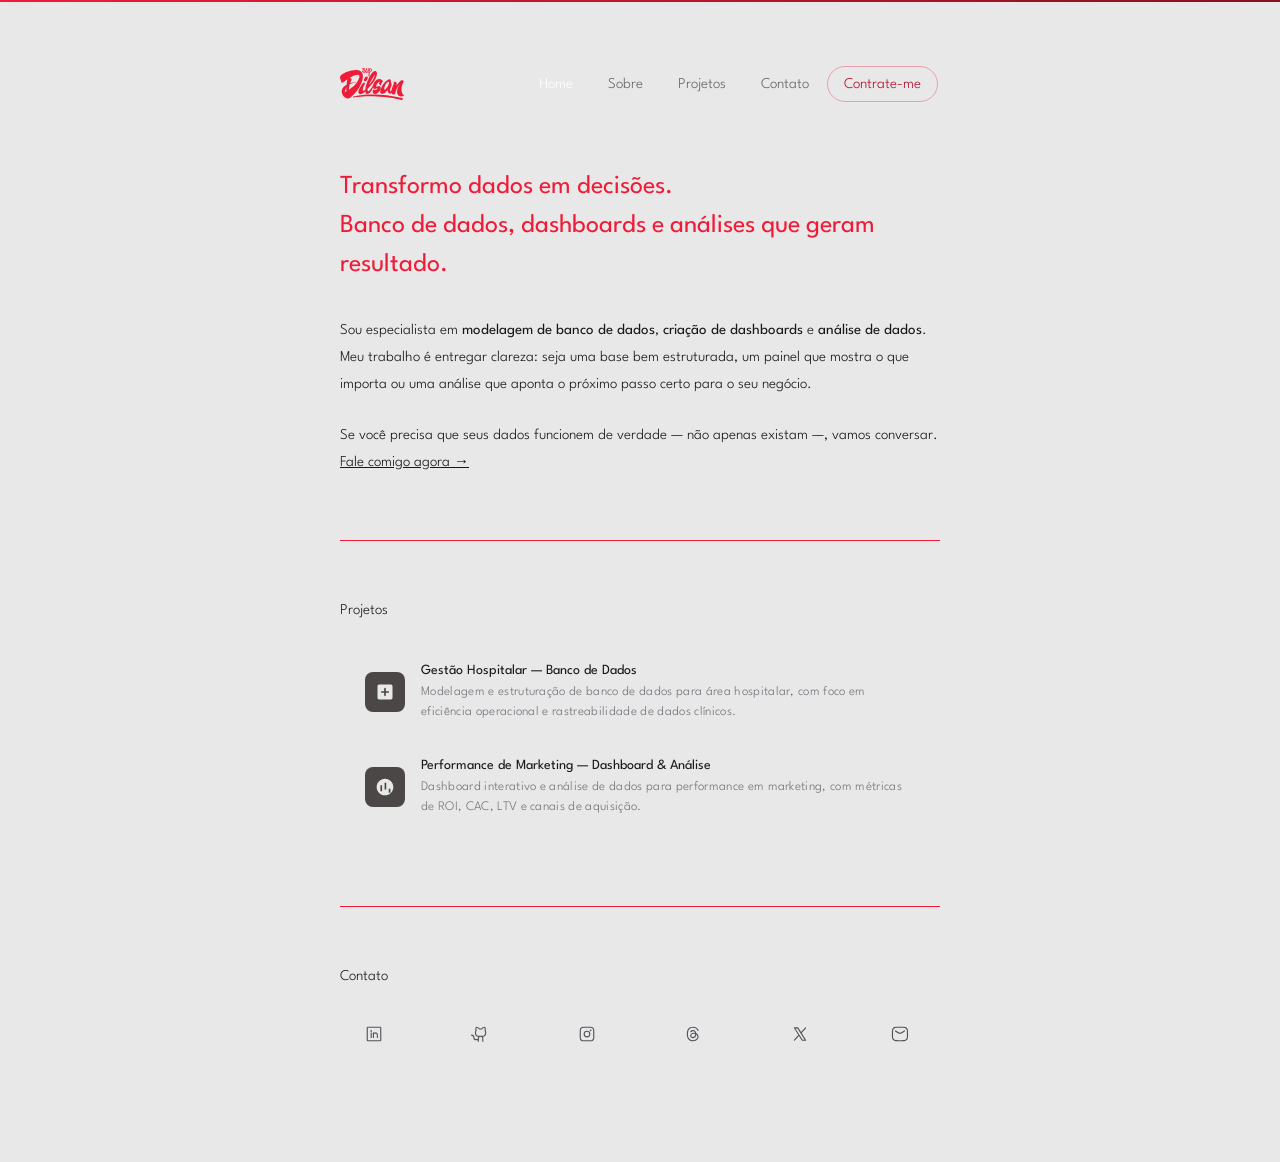
==== commit 78c3fbbc: "update menu dropdown and footer" ====
--- a/index.html
+++ b/index.html
@@ -167,7 +167,7 @@
                     </div>
                 </a>
                 <!-- Copiar e-mail -->
-                <a id="copyBtn" onclick="copiarEmail()" class="block-social-links-link" href="#" role="button" aria-label="Copiar e-mail">
+                <a id="copyBtn" onclick="copiarEmail(event)" class="block-social-links-link copy-email-link" href="#" role="button" aria-label="Copiar e-mail" title="Copiar e-mail">
                     <div class="flex items-center gap-3">
                         <span class="social-icon">
                             <svg viewBox="0 0 24 24" xmlns="http://www.w3.org/2000/svg">
@@ -177,7 +177,8 @@
                             </svg>
                         </span>
                         <div class="w-full flex justify-between">
-                            <span class="flex-1 button-text">Copiar E-mail&nbsp;</span>
+                            <span class="flex-1 button-text">Copiar e-mail</span>
+                            <span class="copy-status" aria-live="polite">Copiado!</span>
                         </div>
                     </div>
                 </a>
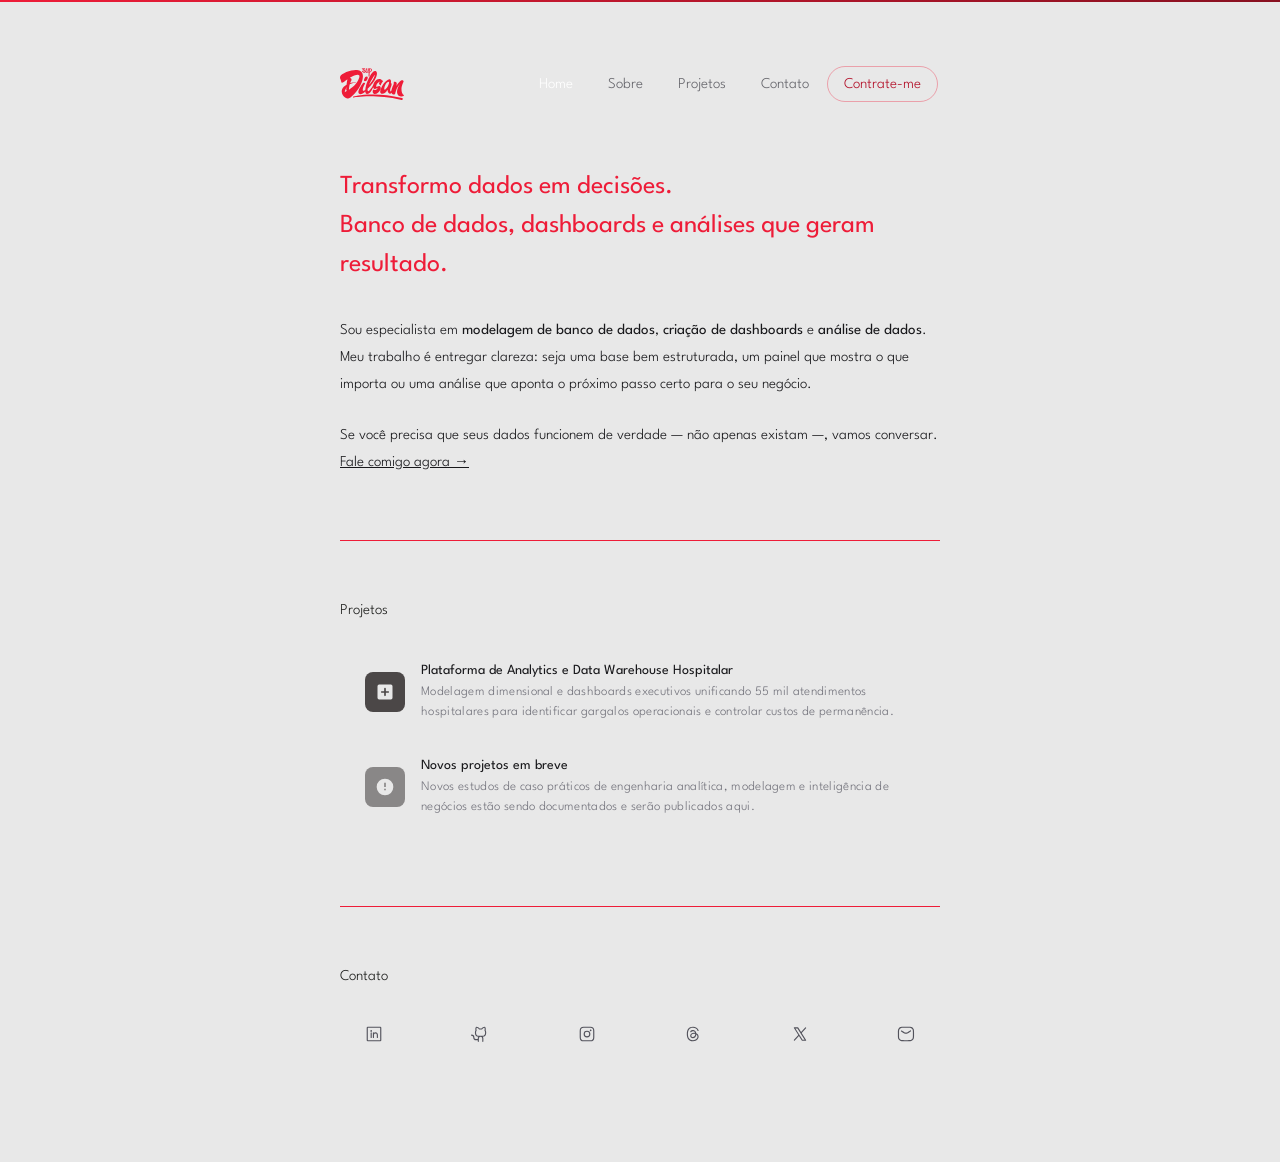
==== commit 93f0d17d: "chore: update home and hospital projects page" ====
--- a/index.html
+++ b/index.html
@@ -65,6 +65,7 @@
         <section id="projetos" class="section" aria-label="Projetos">
             <h2 class="section-heading">Projetos</h2>
             <div class="block-container">
+                <!-- Projeto Hospitalar -->
                 <a class="block-projects-list-project design-vault" href="projeto-hospitalar.html">
                     <span class="block-projects-list-icon" aria-hidden="true">
                         <svg viewBox="0 0 24 24" xmlns="http://www.w3.org/2000/svg">
@@ -72,10 +73,12 @@
                         </svg>
                     </span>
                     <div>
-                        <div class="title">Gestão Hospitalar — Banco de Dados</div>
-                        <div class="description">Modelagem e estruturação de banco de dados para área hospitalar, com foco em eficiência operacional e rastreabilidade de dados clínicos.</div>
-                    </div>
-                </a>
+                        <div class="title">Plataforma de Analytics e Data Warehouse Hospitalar</div>
+                        <div class="description">Modelagem dimensional e dashboards executivos unificando 55 mil atendimentos hospitalares para identificar gargalos operacionais e controlar custos de permanência.</div>
+                    </div>
+                </a>
+
+                <!-- Projeto Marketing (Comentado para ajustes futuros)
                 <a class="block-projects-list-project good-aesthetic-club" href="projeto-marketing.html">
                     <span class="block-projects-list-icon" aria-hidden="true">
                         <svg viewBox="0 0 24 24" xmlns="http://www.w3.org/2000/svg">
@@ -87,6 +90,20 @@
                         <div class="description">Dashboard interativo e análise de dados para performance em marketing, com métricas de ROI, CAC, LTV e canais de aquisição.</div>
                     </div>
                 </a>
+                -->
+
+                <!-- Card de Novos Projetos em Breve -->
+                <div class="block-projects-list-project opacity-75" style="cursor: default;">
+                    <span class="block-projects-list-icon" aria-hidden="true" style="opacity: 0.6;">
+                        <svg viewBox="0 0 24 24" xmlns="http://www.w3.org/2000/svg">
+                            <path fill="currentColor" d="M12 2a10 10 0 1 0 10 10A10.011 10.011 0 0 0 12 2zm1 14h-2v-2h2zm0-4h-2V7h2z"/>
+                        </svg>
+                    </span>
+                    <div>
+                        <div class="title">Novos projetos em breve</div>
+                        <div class="description">Novos estudos de caso práticos de engenharia analítica, modelagem e inteligência de negócios estão sendo documentados e serão publicados aqui.</div>
+                    </div>
+                </div>
             </div>
         </section>
 
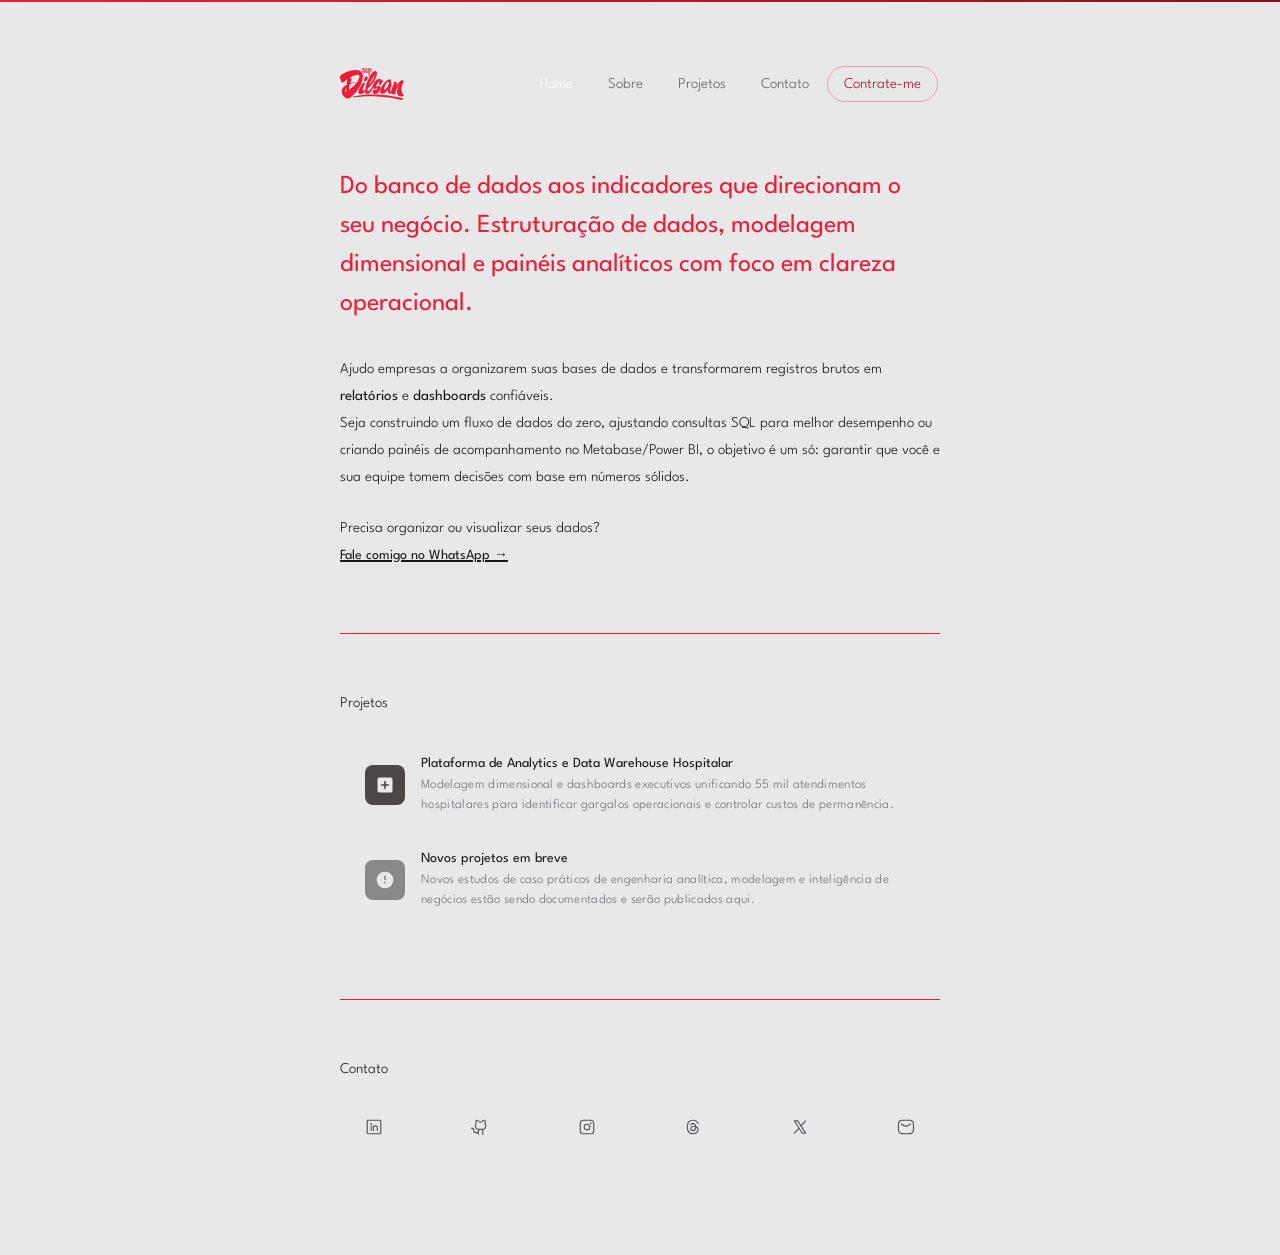
==== commit f2b246c2: "update" ====
--- a/index.html
+++ b/index.html
@@ -7,6 +7,7 @@
     <meta name="description" content="Luimar Mota — Especialista em banco de dados, dashboards e análise de dados. Transformo dados em decisões.">
     <title>Luimar Mota — Dados & Dashboards</title>
     <link rel="stylesheet" href="css/style.css">
+    <link rel="stylesheet" href="css/projeto.css">
     <script src="https://code.jquery.com/jquery-3.6.0.min.js"></script>
 </head>
 
@@ -46,16 +47,21 @@
         <!-- Hero / Apresentação -->
         <section id="sobre" class="content-area" aria-label="Apresentação">
             <h1 class="home-heading">
-                Transformo dados em decisões.<br>
-                Banco de dados, dashboards e análises que geram resultado.
+                Do banco de dados aos indicadores que direcionam o seu negócio. 
+                Estruturação de dados, modelagem dimensional e painéis analíticos com foco em clareza operacional.
             </h1>
             <p>
-                Sou especialista em <strong>modelagem de banco de dados</strong>, <strong>criação de dashboards</strong> e <strong>análise de dados</strong>. 
-                Meu trabalho é entregar clareza: seja uma base bem estruturada, um painel que mostra o que importa ou uma análise que aponta o próximo passo certo para o seu negócio.
+                Ajudo empresas a organizarem suas bases de dados e transformarem registros brutos em <strong>relatórios</strong> e 
+                <strong>dashboards</strong> confiáveis.<br>
+                Seja construindo um fluxo de dados do zero, ajustando consultas SQL para melhor desempenho ou criando painéis de acompanhamento 
+                no Metabase/Power BI, o objetivo é um só: garantir que você e sua equipe tomem decisões com base em números sólidos.
             </p>
+        <!-- Call to Action (CTA) -->
             <p>
-                Se você precisa que seus dados funcionem de verdade — não apenas existam —, vamos conversar.
-                <a href="https://wa.me/5531975200390" target="_blank" rel="noopener noreferrer">Fale comigo agora →</a>
+                Precisa organizar ou visualizar seus dados?
+                <a href="https://wa.me/5531975200390" target="_blank" rel="noopener noreferrer" class="projeto-nav-link">
+                    <span class="projeto-nav-title">Fale comigo no WhatsApp →</span>
+                </a>
             </p>
         </section>
 
--- a/css/projeto.css
+++ b/css/projeto.css
@@ -0,0 +1,462 @@
+/* ============================================
+   PÁGINAS DE PROJETO — estilos específicos
+   ============================================ */
+
+/* Breadcrumb */
+.projeto-breadcrumb {
+    margin-bottom: 1.5rem;
+    font-size: 13px;
+}
+
+.projeto-breadcrumb a {
+    color: rgb(113 113 122);
+    text-decoration: none;
+    transition: color 0.15s ease;
+}
+
+.projeto-breadcrumb a:hover {
+    color: rgb(238 28 56);
+}
+
+@media (prefers-color-scheme: dark) {
+    .projeto-breadcrumb a {
+        color: #ADADAD;
+    }
+}
+
+/* Badge de categoria */
+.projeto-badge {
+    display: inline-block;
+    margin-bottom: 1rem;
+    padding: 0.3rem 0.85rem;
+    border-radius: 9999px;
+    border: 1px solid rgb(238 28 56 / 0.3);
+    background-color: rgb(238 28 56 / 0.07);
+    font-size: 12px;
+    letter-spacing: 0.04em;
+    color: rgb(178 14 39);
+    font-weight: 400;
+}
+
+@media (prefers-color-scheme: dark) {
+    .projeto-badge {
+        border-color: rgb(243 96 116 / 0.4);
+        background-color: rgb(243 96 116 / 0.1);
+        color: rgb(243 96 116);
+    }
+}
+
+/* Lead / subtítulo */
+.projeto-lead {
+    font-size: 15px;
+    line-height: 175%;
+    color: rgb(82 82 91);
+    margin-bottom: 1.5rem !important;
+}
+
+@media (prefers-color-scheme: dark) {
+    .projeto-lead {
+        color: #ADADAD;
+    }
+}
+
+/* Grid de meta informações */
+.projeto-meta-grid {
+    display: grid;
+    grid-template-columns: 1fr 1fr;
+    gap: 1rem 1.5rem;
+    margin-top: 1.5rem;
+    padding: 1.25rem;
+    border-radius: 0.75rem;
+    border: 1px solid rgb(218 218 218);
+    background-color: rgb(241 241 241);
+}
+
+@media (min-width: 480px) {
+    .projeto-meta-grid {
+        grid-template-columns: repeat(2, 1fr);
+    }
+}
+
+@media (prefers-color-scheme: dark) {
+    .projeto-meta-grid {
+        border-color: #4B4747;
+        background-color: rgb(75 71 71 / 0.5);
+    }
+}
+
+.projeto-meta-item {
+    display: flex;
+    flex-direction: column;
+    gap: 0.2rem;
+}
+
+.projeto-meta-label {
+    font-size: 11px;
+    text-transform: uppercase;
+    letter-spacing: 0.06em;
+    color: rgb(113 113 122);
+    font-weight: 400;
+}
+
+.projeto-meta-value {
+    font-size: 13px;
+    font-weight: 400;
+    color: rgb(27 28 26);
+}
+
+@media (prefers-color-scheme: dark) {
+    .projeto-meta-label {
+        color: #ADADAD;
+    }
+
+    .projeto-meta-value {
+        color: rgb(232 232 232);
+    }
+}
+
+/* Seções de conteúdo */
+.projeto-section p {
+    margin-bottom: 1rem;
+}
+
+/* Entidades / itens de solução */
+.projeto-entidades {
+    margin-top: 1rem;
+}
+
+.projeto-entidade-item {
+    position: relative;
+    display: flex;
+    flex-direction: column;
+    padding: 1rem;
+    border-bottom: 1px solid rgb(241 241 241);
+}
+
+.projeto-entidade-item:last-child {
+    border-bottom: none;
+}
+
+@media (prefers-color-scheme: dark) {
+    .projeto-entidade-item {
+        border-bottom-color: rgb(75 71 71);
+    }
+}
+
+.projeto-entidade-item .title {
+    font-size: 14px;
+    font-weight: 400;
+    margin-bottom: 4px;
+    color: rgb(27 28 26);
+}
+
+.projeto-entidade-item .description {
+    font-size: 12px;
+    line-height: 150%;
+    color: rgb(113 113 122);
+}
+
+@media (min-width: 768px) {
+    .projeto-entidade-item .description {
+        font-size: 13px;
+    }
+}
+
+@media (prefers-color-scheme: dark) {
+    .projeto-entidade-item .title {
+        color: rgb(232 232 232);
+    }
+}
+
+/* Grid de resultados */
+.projeto-resultados-grid {
+    display: grid;
+    grid-template-columns: 1fr;
+    gap: 1rem;
+}
+
+@media (min-width: 480px) {
+    .projeto-resultados-grid {
+        grid-template-columns: repeat(3, 1fr);
+    }
+}
+
+.projeto-resultado-item {
+    display: flex;
+    flex-direction: column;
+    align-items: flex-start;
+    padding: 1.25rem;
+    border-radius: 0.75rem;
+    border: 1px solid rgb(218 218 218);
+    background-color: rgb(241 241 241);
+    gap: 0.4rem;
+}
+
+@media (prefers-color-scheme: dark) {
+    .projeto-resultado-item {
+        border-color: #4B4747;
+        background-color: rgb(75 71 71 / 0.5);
+    }
+}
+
+.projeto-resultado-numero {
+    font-size: 28px;
+    font-weight: 300;
+    color: rgb(238 28 56);
+    line-height: 1;
+}
+
+@media (prefers-color-scheme: dark) {
+    .projeto-resultado-numero {
+        color: rgb(243 96 116);
+    }
+}
+
+.projeto-resultado-desc {
+    font-size: 12px;
+    line-height: 145%;
+    color: rgb(82 82 91);
+}
+
+@media (prefers-color-scheme: dark) {
+    .projeto-resultado-desc {
+        color: #ADADAD;
+    }
+}
+
+/* CTA final do projeto */
+.projeto-cta {
+    text-align: left;
+}
+
+.projeto-cta p {
+    margin-bottom: 1.25rem;
+}
+
+.projeto-cta-btn {
+    display: inline-block;
+    padding: 0.6rem 1.5rem;
+    background-color: rgb(238 28 56);
+    color: rgb(241 241 241) !important;
+    border-radius: 9999px;
+    text-decoration: none !important;
+    font-size: 14px;
+    transition: background-color 0.2s ease;
+}
+
+.projeto-cta-btn:hover {
+    background-color: rgb(178 14 39);
+    color: rgb(250 250 250) !important;
+}
+
+/* Navegação entre projetos */
+.projeto-nav {
+    display: flex;
+    justify-content: space-between;
+    padding-bottom: 2rem;
+}
+
+.projeto-nav-link {
+    display: flex;
+    flex-direction: column;
+    gap: 2px;
+    text-decoration: none;
+}
+
+.projeto-nav-label {
+    font-size: 12px;
+    color: rgb(113 113 122);
+}
+
+.projeto-nav-title {
+    font-size: 14px;
+    color: rgb(27 28 26);
+    font-weight: 400;
+    text-decoration: underline;
+    text-underline-offset: 2px;
+}
+
+.projeto-nav-link:hover .projeto-nav-title {
+    color: rgb(238 28 56);
+}
+
+@media (prefers-color-scheme: dark) {
+    .projeto-nav-label {
+        color: #ADADAD;
+    }
+
+    .projeto-nav-title {
+        color: rgb(232 232 232);
+    }
+}
+
+/* ============================================
+   ÁREA DE MÍDIA — screenshots e gifs
+   ============================================ */
+
+.projeto-media-section {
+    /* herda .section */
+}
+
+.projeto-media-wrap {
+    display: flex;
+    flex-direction: column;
+    gap: 1.25rem;
+}
+
+/* Item de mídia individual */
+.projeto-media-item {
+    position: relative;
+    border-radius: 0.75rem;
+    overflow: hidden;
+    border: 1px solid rgb(218 218 218);
+    background-color: rgb(241 241 241);
+}
+
+@media (prefers-color-scheme: dark) {
+    .projeto-media-item {
+        border-color: #4B4747;
+        background-color: rgb(75 71 71 / 0.4);
+    }
+}
+
+/* Imagem ou gif dentro do item */
+.projeto-media-item img,
+.projeto-media-item video {
+    display: block;
+    width: 100%;
+    height: auto;
+    border-radius: 0.65rem;
+}
+
+/* Legenda opcional abaixo da mídia */
+.projeto-media-caption {
+    padding: 0.6rem 1rem 0.75rem;
+    font-size: 12px;
+    color: rgb(113 113 122);
+    line-height: 1.5;
+    border-top: 1px solid rgb(218 218 218);
+}
+
+@media (prefers-color-scheme: dark) {
+    .projeto-media-caption {
+        border-top-color: #4B4747;
+        color: #ADADAD;
+    }
+}
+
+/* Placeholder quando ainda não há imagem */
+.projeto-media-placeholder {
+    display: flex;
+    flex-direction: column;
+    align-items: center;
+    justify-content: center;
+    min-height: 200px;
+    gap: 0.75rem;
+    color: rgb(173 173 173);
+    font-size: 13px;
+    padding: 2rem;
+    text-align: center;
+}
+
+@media (min-width: 480px) {
+    .projeto-media-placeholder {
+        min-height: 260px;
+    }
+}
+
+.projeto-media-placeholder svg {
+    width: 36px;
+    height: 36px;
+    opacity: 0.5;
+}
+
+/* Layout lado a lado em telas maiores (para 2 imagens menores) */
+.projeto-media-wrap.two-col {
+    display: grid;
+    grid-template-columns: 1fr;
+    gap: 1.25rem;
+}
+
+@media (min-width: 520px) {
+    .projeto-media-wrap.two-col {
+        grid-template-columns: 1fr 1fr;
+    }
+}
+
+/* ============================================
+   LIGHTBOX / ZOOM DE IMAGEM
+   ============================================ */
+
+/* Cursor indicativo nas imagens ampliáveis */
+.projeto-media-item img {
+    cursor: zoom-in;
+    transition: opacity 0.2s ease, transform 0.2s ease;
+}
+
+.projeto-media-item img:hover {
+    opacity: 0.95;
+}
+
+/* Fundo do modal */
+.lightbox-modal {
+    position: fixed;
+    inset: 0;
+    z-index: 9999;
+    display: flex;
+    align-items: center;
+    justify-content: center;
+    background-color: rgba(15, 15, 15, 0.85);
+    backdrop-filter: blur(4px);
+    -webkit-backdrop-filter: blur(4px);
+    opacity: 0;
+    visibility: hidden;
+    transition: opacity 0.25s ease, visibility 0.25s ease;
+    padding: 1.5rem;
+    box-sizing: border-box;
+}
+
+.lightbox-modal.is-open {
+    opacity: 1;
+    visibility: visible;
+}
+
+/* Imagem ampliada */
+.lightbox-content {
+    max-width: 95vw;
+    max-height: 90vh;
+    object-fit: contain;
+    border-radius: 0.5rem;
+    box-shadow: 0 10px 30px rgba(0, 0, 0, 0.4);
+    transform: scale(0.96);
+    transition: transform 0.25s ease;
+    cursor: zoom-out;
+}
+
+.lightbox-modal.is-open .lightbox-content {
+    transform: scale(1);
+}
+
+/* Botão de fechar (X) */
+.lightbox-close {
+    position: absolute;
+    top: 1.25rem;
+    right: 1.25rem;
+    width: 40px;
+    height: 40px;
+    border-radius: 9999px;
+    background-color: rgba(255, 255, 255, 0.15);
+    color: #fff;
+    border: none;
+    font-size: 24px;
+    line-height: 1;
+    display: flex;
+    align-items: center;
+    justify-content: center;
+    cursor: pointer;
+    transition: background-color 0.2s ease;
+}
+
+.lightbox-close:hover {
+    background-color: rgba(238, 28, 56, 0.8);
+}
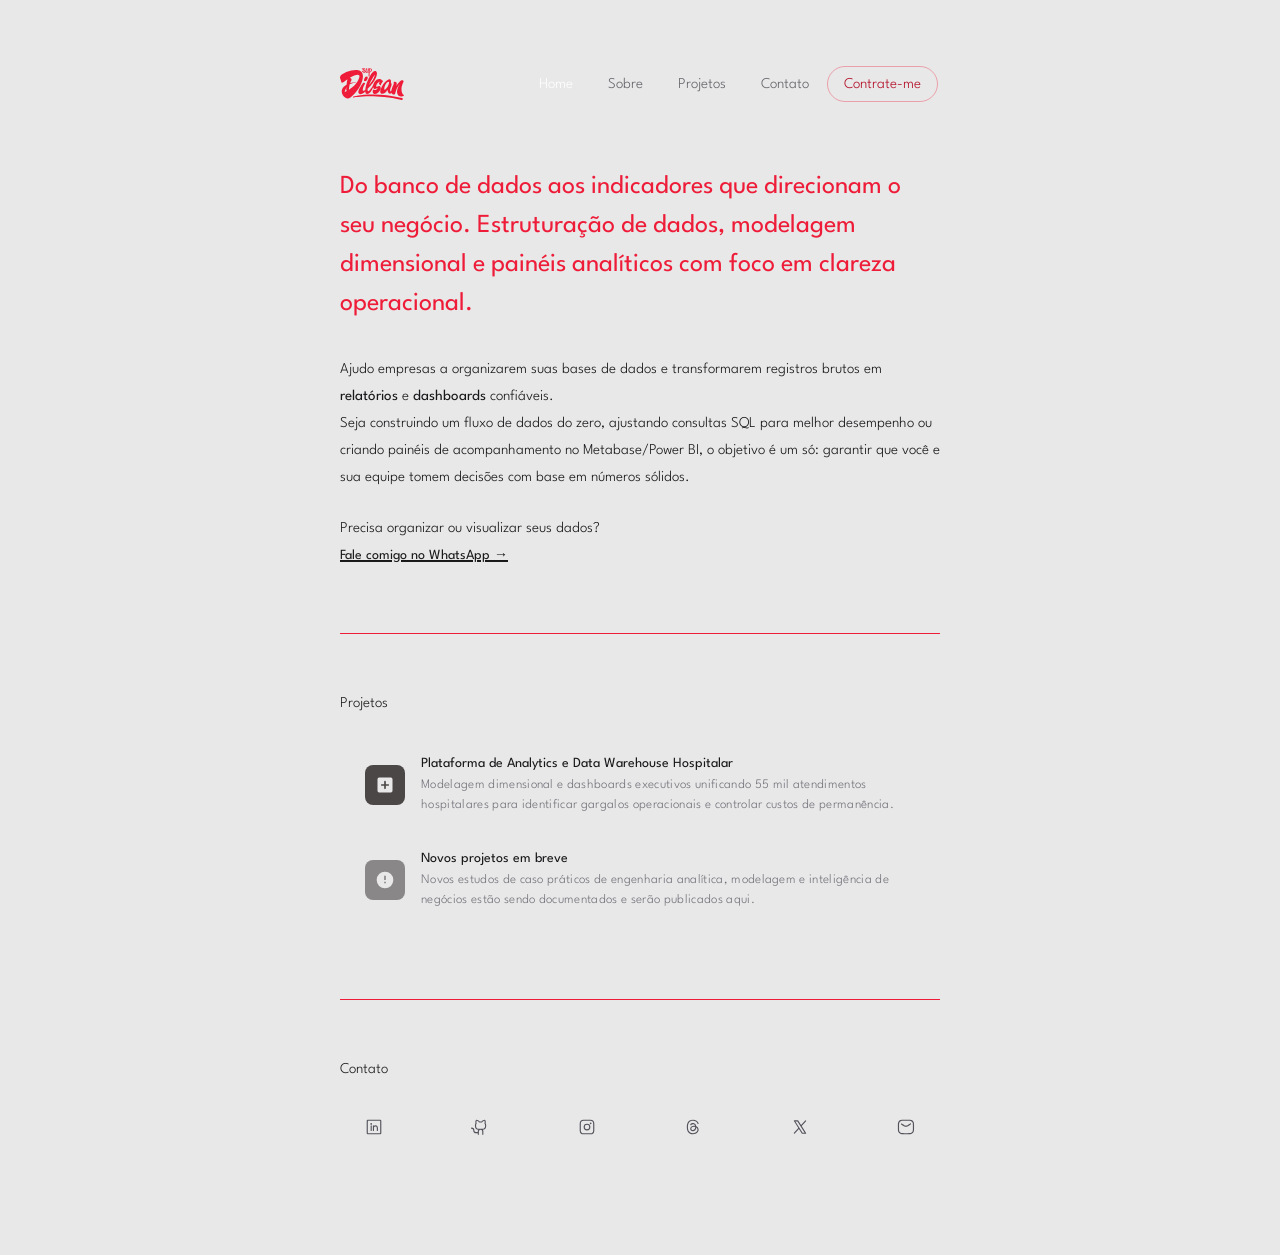
==== commit cf997adf: "fix: remove css, script and updated html" ====
--- a/index.html
+++ b/index.html
@@ -7,7 +7,6 @@
     <meta name="description" content="Luimar Mota — Especialista em banco de dados, dashboards e análise de dados. Transformo dados em decisões.">
     <title>Luimar Mota — Dados & Dashboards</title>
     <link rel="stylesheet" href="css/style.css">
-    <link rel="stylesheet" href="css/projeto.css">
     <script src="https://code.jquery.com/jquery-3.6.0.min.js"></script>
 </head>
 
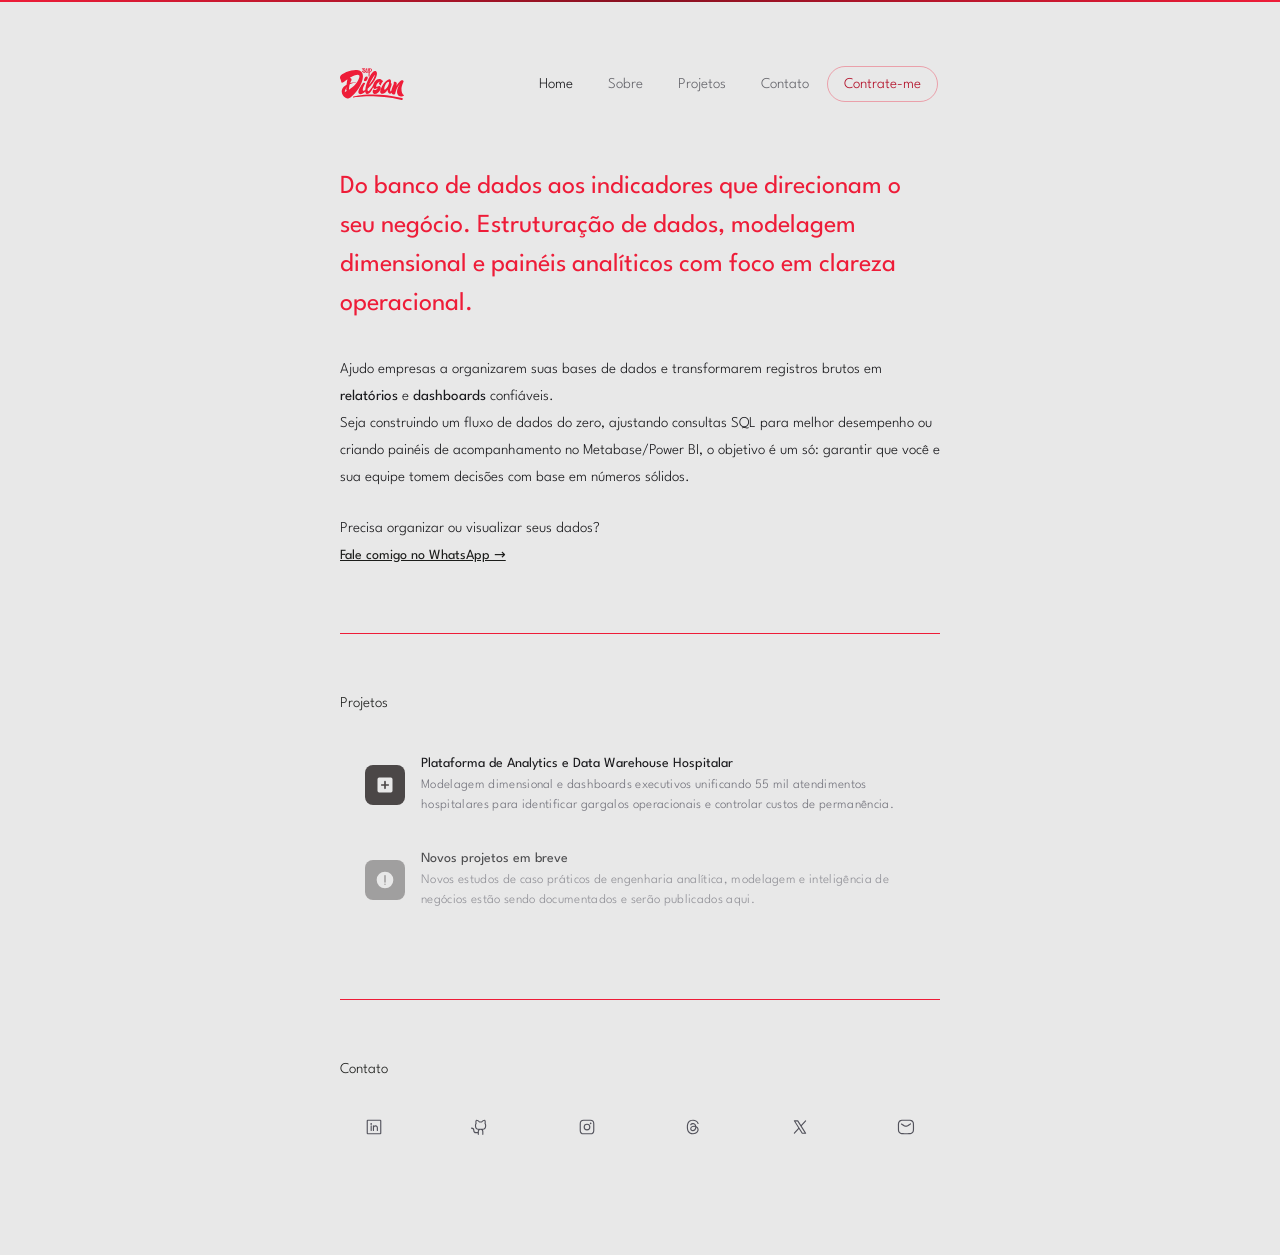
==== commit abc4f3a8: "chore:update favicon and icons and add Google Tag Manager" ====
--- a/index.html
+++ b/index.html
@@ -5,47 +5,87 @@
     <meta charset="UTF-8">
     <meta name="viewport" content="width=device-width, initial-scale=1.0">
     <meta name="description" content="Luimar Mota — Especialista em banco de dados, dashboards e análise de dados. Transformo dados em decisões.">
-    <title>Luimar Mota — Dados & Dashboards</title>
+
+    <!-- meta para reeditar
+    ## SEO
+    <meta name="keywords" content="">
+    <meta name="author" content="Luimar Dilsan Mota">
+    <meta name="robots" content="index, follow">
+
+    ## Open Graph
+    <meta property="og:title" content="Luimar Dilsan Mota">
+    <meta property="og:description" content="">
+    <meta property="og:image" content="https://supdilsan.com.br/images/dilsan-mota.jpg">
+    <meta property="og:url" content="https://supdilsan.com.br">
+    <meta property="og:type" content="website">
+
+    ##Twitter Card
+    <meta name="twitter:card" content="summary_large_image">
+    <meta name="twitter:title" content="Luimar Dilsan Mota">
+    <meta name="twitter:description" content="">
+    <meta name="twitter:image" content="https://supdilsan.com.br/images/dilsan-mota.jpg">
+    <meta name="twitter:url" content="https://supdilsan.com.br">
+    <meta name="twitter:site" content="@luimar2"> 
+    -->
+    
+    <title>Luimar Dilsan Mota — Dados & Dashboards</title>
+    <link rel="icon" type="image/x-icon" href="assets/favicon.svg" />
+    <link rel="preconnect" href="https://fonts.googleapis.com">
+    <link rel="preconnect" href="https://fonts.gstatic.com" crossorigin>
+    <link rel="stylesheet" href="https://fonts.googleapis.com/css2?family=League+Spartan:wght@100..900&display=swap">
     <link rel="stylesheet" href="css/style.css">
     <script src="https://code.jquery.com/jquery-3.6.0.min.js"></script>
+    <!-- Google Tag Manager -->
+    <script>(function (w, d, s, l, i) {
+      w[l] = w[l] || []; w[l].push({
+        'gtm.start':
+          new Date().getTime(), event: 'gtm.js'
+      }); var f = d.getElementsByTagName(s)[0],
+        j = d.createElement(s), dl = l != 'dataLayer' ? '&l=' + l : ''; j.async = true; j.src =
+          'https://www.googletagmanager.com/gtm.js?id=' + i + dl; f.parentNode.insertBefore(j, f);
+    })(window, document, 'script', 'dataLayer', 'GTM-M9GGHBT5');</script>
+
 </head>
 
 <body>
-    <header class="header wrapper">
-        <a class="logo" href="index.html" title="Luimar Mota" aria-label="Ir para o início"></a>
-        <nav id="site-navigation" aria-label="Navegação Principal">
-            <div class="menu-primary-navigation-container">
-                <ul id="primary-menu" class="menu">
-                    <li class="current-menu-item"><a href="index.html" aria-current="page">Home</a></li>
-                    <li><a href="sobre.html">Sobre</a></li>
-                    <li><a href="#projetos">Projetos</a></li>
-                    <li><a href="#contato">Contato</a></li>
-                    <li class="menu-cta"><a href="https://wa.me/5531975200390" target="_blank" rel="noopener noreferrer">Contrate-me</a></li>
-                </ul>
-            </div>
+    <!-- Google Tag Manager (noscript) -->
+    <noscript>
+        <iframe src="https://www.googletagmanager.com/ns.html?id=GTM-M9GGHBT5" height="0" width="0" style="display:none;visibility:hidden"></iframe>
+    </noscript>
+    <header class="cabecalho container">
+        <a class="logo" href="index.html" aria-label="Luimar Mota — ir para o início">
+            <img src="assets/logo.svg" alt="" width="64" height="32">
+        </a>
+
+        <nav class="menu" aria-label="Navegação principal">
+            <ul class="menu-lista">
+                <li><a class="menu-link" href="index.html" aria-current="page">Home</a></li>
+                <li><a class="menu-link" href="sobre.html">Sobre</a></li>
+                <li><a class="menu-link" href="#projetos">Projetos</a></li>
+                <li><a class="menu-link" href="#contato">Contato</a></li>
+                <li><a class="menu-link menu-link-cta" href="https://wa.me/5531975200390" target="_blank" rel="noopener noreferrer">Contrate-me</a></li>
+            </ul>
         </nav>
-        <!-- Menu mobile dropdown -->
-        <div class="dw-dropdown dw-dropdown-end md:hidden" aria-label="Menu">
-            <div tabindex="0" class="button main-menu-button" role="button" aria-expanded="false" aria-label="Abrir menu">
-                <div class="primary-dropdown-icon"></div>
-            </div>
-            <div class="menu-primary-navigation-container">
-                <ul tabindex="0" id="primary-mobile-menu" class="menu dw-dropdown-content menu primary-dropdown-menu"
-                    aria-label="Menu de navegação">
-                    <li><a href="index.html" aria-current="page">Home</a></li>
-                    <li><a href="sobre.html">Sobre</a></li>
-                    <li><a href="#projetos">Projetos</a></li>
-                    <li><a href="#contato">Contato</a></li>
-                    <li class="menu-cta"><a href="https://wa.me/5531975200390" target="_blank" rel="noopener noreferrer">Contrate-me</a></li>
-                </ul>
-            </div>
+
+        <!-- Menu mobile: abre/fecha por js/scripts.js -->
+        <div class="menu-mobile">
+            <button type="button" class="menu-mobile-botao" aria-label="Abrir menu" aria-expanded="false" aria-controls="menu-mobile-lista">
+                <img src="assets/icons/menu.svg" alt="" width="22" height="22">
+            </button>
+            <ul class="menu-mobile-lista" id="menu-mobile-lista" aria-label="Menu de navegação">
+                <li><a href="index.html" aria-current="page">Home</a></li>
+                <li><a href="sobre.html">Sobre</a></li>
+                <li><a href="#projetos">Projetos</a></li>
+                <li><a href="#contato">Contato</a></li>
+                <li><a href="https://wa.me/5531975200390" target="_blank" rel="noopener noreferrer">Contrate-me</a></li>
+            </ul>
         </div>
     </header>
 
-    <main class="wrapper z-0">
+    <main class="container">
         <!-- Hero / Apresentação -->
-        <section id="sobre" class="content-area" aria-label="Apresentação">
-            <h1 class="home-heading">
+        <section id="sobre" aria-label="Apresentação">
+            <h1>
                 Do banco de dados aos indicadores que direcionam o seu negócio. 
                 Estruturação de dados, modelagem dimensional e painéis analíticos com foco em clareza operacional.
             </h1>
@@ -58,151 +98,82 @@
         <!-- Call to Action (CTA) -->
             <p>
                 Precisa organizar ou visualizar seus dados?
-                <a href="https://wa.me/5531975200390" target="_blank" rel="noopener noreferrer" class="projeto-nav-link">
-                    <span class="projeto-nav-title">Fale comigo no WhatsApp →</span>
-                </a>
+                <a class="link-acao" href="https://wa.me/5531975200390" target="_blank" rel="noopener noreferrer">Fale comigo no WhatsApp →</a>
             </p>
         </section>
 
-        <hr class="mt-12 md:mt-16">
+        <hr>
 
         <!-- Projetos -->
-        <section id="projetos" class="section" aria-label="Projetos">
-            <h2 class="section-heading">Projetos</h2>
-            <div class="block-container">
+        <section id="projetos" class="secao" aria-label="Projetos">
+            <h2>Projetos</h2>
+            <div class="bloco">
                 <!-- Projeto Hospitalar -->
-                <a class="block-projects-list-project design-vault" href="projeto-hospitalar.html">
-                    <span class="block-projects-list-icon" aria-hidden="true">
-                        <svg viewBox="0 0 24 24" xmlns="http://www.w3.org/2000/svg">
-                            <path fill="currentColor" d="M19 3H5a2 2 0 0 0-2 2v14a2 2 0 0 0 2 2h14a2 2 0 0 0 2-2V5a2 2 0 0 0-2-2zm-7 14a1 1 0 0 1-1-1v-3H8a1 1 0 0 1 0-2h3V8a1 1 0 0 1 2 0v3h3a1 1 0 0 1 0 2h-3v3a1 1 0 0 1-1 1z"/>
-                        </svg>
+                <a class="cartao" href="projeto-hospitalar.html">
+                    <span class="cartao-icone" aria-hidden="true">
+                        <img src="assets/icons/hospital.svg" alt="" width="20" height="20">
                     </span>
                     <div>
-                        <div class="title">Plataforma de Analytics e Data Warehouse Hospitalar</div>
-                        <div class="description">Modelagem dimensional e dashboards executivos unificando 55 mil atendimentos hospitalares para identificar gargalos operacionais e controlar custos de permanência.</div>
+                        <h3 class="item-titulo">Plataforma de Analytics e Data Warehouse Hospitalar</h3>
+                        <p class="item-texto">Modelagem dimensional e dashboards executivos unificando 55 mil atendimentos hospitalares para identificar gargalos operacionais e controlar custos de permanência.</p>
                     </div>
                 </a>
 
                 <!-- Projeto Marketing (Comentado para ajustes futuros)
-                <a class="block-projects-list-project good-aesthetic-club" href="projeto-marketing.html">
-                    <span class="block-projects-list-icon" aria-hidden="true">
-                        <svg viewBox="0 0 24 24" xmlns="http://www.w3.org/2000/svg">
-                            <path fill="currentColor" d="M22 12c0 5.52-4.48 10-10 10S2 17.52 2 12 6.48 2 12 2s10 4.48 10 10zM6.5 17h2v-7h-2v7zm5-2h2V7h-2v8zm5 4h2v-5h-2v5z"/>
-                        </svg>
+                <a class="cartao" href="projeto-marketing.html">
+                    <span class="cartao-icone" aria-hidden="true">
+                        <img src="assets/icons/marketing.svg" alt="" width="20" height="20">
                     </span>
                     <div>
-                        <div class="title">Performance de Marketing — Dashboard & Análise</div>
-                        <div class="description">Dashboard interativo e análise de dados para performance em marketing, com métricas de ROI, CAC, LTV e canais de aquisição.</div>
+                        <h3 class="item-titulo">Performance de Marketing — Dashboard & Análise</h3>
+                        <p class="item-texto">Dashboard interativo e análise de dados para performance em marketing, com métricas de ROI, CAC, LTV e canais de aquisição.</p>
                     </div>
                 </a>
                 -->
 
                 <!-- Card de Novos Projetos em Breve -->
-                <div class="block-projects-list-project opacity-75" style="cursor: default;">
-                    <span class="block-projects-list-icon" aria-hidden="true" style="opacity: 0.6;">
-                        <svg viewBox="0 0 24 24" xmlns="http://www.w3.org/2000/svg">
-                            <path fill="currentColor" d="M12 2a10 10 0 1 0 10 10A10.011 10.011 0 0 0 12 2zm1 14h-2v-2h2zm0-4h-2V7h2z"/>
-                        </svg>
+                <div class="cartao cartao-em-breve">
+                    <span class="cartao-icone" aria-hidden="true">
+                        <img src="assets/icons/info.svg" alt="" width="20" height="20">
                     </span>
                     <div>
-                        <div class="title">Novos projetos em breve</div>
-                        <div class="description">Novos estudos de caso práticos de engenharia analítica, modelagem e inteligência de negócios estão sendo documentados e serão publicados aqui.</div>
+                        <h3 class="item-titulo">Novos projetos em breve</h3>
+                        <p class="item-texto">Novos estudos de caso práticos de engenharia analítica, modelagem e inteligência de negócios estão sendo documentados e serão publicados aqui.</p>
                     </div>
                 </div>
             </div>
         </section>
 
-        <hr class="mt-12 md:mt-16">
+        <hr>
 
         <!-- Contato -->
-        <section id="contato" class="section" aria-label="Contato e redes sociais">
-            <h2 class="section-heading">Contato</h2>
-            <div class="row-container block-social-links">
+        <section id="contato" class="secao" aria-label="Contato e redes sociais">
+            <h2>Contato</h2>
+            <div class="linha-icones">
                 <!-- LinkedIn -->
-                <a class="block-social-links-link" href="https://www.linkedin.com/in/luimar-mota" target="_blank"
-                    rel="noopener noreferrer" aria-label="LinkedIn de Luimar Mota">
-                    <div class="flex items-center gap-3">
-                        <span class="social-icon">
-                            <svg xmlns="http://www.w3.org/2000/svg" viewBox="0 0 256 256">
-                                <title>LinkedIn</title>
-                                <path fill="currentColor"
-                                    d="M216,24H40A16,16,0,0,0,24,40V216a16,16,0,0,0,16,16H216a16,16,0,0,0,16-16V40A16,16,0,0,0,216,24Zm0,192H40V40H216V216ZM96,112v64a8,8,0,0,1-16,0V112a8,8,0,0,1,16,0Zm88,28v36a8,8,0,0,1-16,0V140a20,20,0,0,0-40,0v36a8,8,0,0,1-16,0V112a8,8,0,0,1,15.79-1.78A36,36,0,0,1,184,140ZM100,84A12,12,0,1,1,88,72,12,12,0,0,1,100,84Z">
-                                </path>
-                            </svg>
-                        </span>
-                    </div>
+                <a class="link-icone" href="https://www.linkedin.com/in/luimar-mota" target="_blank" rel="noopener noreferrer" aria-label="LinkedIn de Luimar Mota" title="LinkedIn">
+                    <img src="assets/icons/linkedin.svg" alt="" width="18" height="18">
                 </a>
                 <!-- Github -->
-                <a class="block-social-links-link" href="https://github.com/Luimar2" target="_blank"
-                    rel="noopener noreferrer" aria-label="GitHub de Luimar Mota">
-                    <div class="flex items-center gap-3">
-                        <span class="social-icon">
-                            <svg xmlns="http://www.w3.org/2000/svg" viewBox="0 0 256 256">
-                                <title>GitHub</title>
-                                <path fill="currentColor"
-                                    d="M208.31,75.68A59.78,59.78,0,0,0,202.93,28,8,8,0,0,0,196,24a59.75,59.75,0,0,0-48,24H124A59.75,59.75,0,0,0,76,24a8,8,0,0,0-6.93,4,59.78,59.78,0,0,0-5.38,47.68A58.14,58.14,0,0,0,56,104v8a56.06,56.06,0,0,0,48.44,55.47A39.8,39.8,0,0,0,96,192v8H72a24,24,0,0,1-24-24A40,40,0,0,0,8,136a8,8,0,0,0,0,16,24,24,0,0,1,24,24,40,40,0,0,0,40,40H96v16a8,8,0,0,0,16,0V192a24,24,0,0,1,48,0v40a8,8,0,0,0,16,0V192a39.8,39.8,0,0,0-8.44-24.53A56.06,56.06,0,0,0,216,112v-8A58.14,58.14,0,0,0,208.31,75.68ZM200,112a40,40,0,0,1-40,40H112a40,40,0,0,1-40-40v-8a41.74,41.74,0,0,1,6.9-22.48A8,8,0,0,0,80,73.83a43.81,43.81,0,0,1,.79-33.58,43.88,43.88,0,0,1,32.32,20.06A8,8,0,0,0,119.82,64h32.35a8,8,0,0,0,6.74-3.69,43.87,43.87,0,0,1,32.32-20.06A43.81,43.81,0,0,1,192,73.83a8.09,8.09,0,0,0,1,7.65A41.72,41.72,0,0,1,200,104Z">
-                                </path>
-                            </svg>
-                        </span>
-                    </div>
+                <a class="link-icone" href="https://github.com/Luimar2" target="_blank" rel="noopener noreferrer" aria-label="GitHub de Luimar Mota" title="GitHub">
+                    <img src="assets/icons/github.svg" alt="" width="18" height="18">
                 </a>
                 <!-- Instagram -->
-                <a class="block-social-links-link" href="https://www.instagram.com/sup.dilsan" target="_blank"
-                    rel="noopener noreferrer" aria-label="Instagram de Luimar Mota">
-                    <div class="flex items-center gap-3">
-                        <span class="social-icon">
-                            <svg xmlns="http://www.w3.org/2000/svg" viewBox="0 0 256 256">
-                                <title>Instagram</title>
-                                <path fill="currentColor"
-                                    d="M128,80a48,48,0,1,0,48,48A48.05,48.05,0,0,0,128,80Zm0,80a32,32,0,1,1,32-32A32,32,0,0,1,128,160ZM176,24H80A56.06,56.06,0,0,0,24,80v96a56.06,56.06,0,0,0,56,56h96a56.06,56.06,0,0,0,56-56V80A56.06,56.06,0,0,0,176,24Zm40,152a40,40,0,0,1-40,40H80a40,40,0,0,1-40-40V80A40,40,0,0,1,80,40h96a40,40,0,0,1,40,40ZM192,76a12,12,0,1,1-12-12A12,12,0,0,1,192,76Z">
-                                </path>
-                            </svg>
-                        </span>
-                    </div>
+                <a class="link-icone" href="https://www.instagram.com/sup.dilsan" target="_blank" rel="noopener noreferrer" aria-label="Instagram de Luimar Mota" title="Instagram">
+                    <img src="assets/icons/instagram.svg" alt="" width="18" height="18">
                 </a>
                 <!-- Threads -->
-                <a class="block-social-links-link" href="https://www.threads.net/@luimar2" target="_blank"
-                    rel="noopener noreferrer" aria-label="Threads de Luimar Mota">
-                    <div class="flex items-center gap-3">
-                        <span class="social-icon">
-                            <svg xmlns="http://www.w3.org/2000/svg" viewBox="0 0 256 256">
-                                <title>Threads</title>
-                                <path fill="currentColor"
-                                    d="M186.42,123.65a63.81,63.81,0,0,0-11.13-6.72c-4-29.89-24-39.31-33.1-42.07-19.78-6-42.51,1.19-52.85,16.7a8,8,0,0,0,13.32,8.88c6.37-9.56,22-14.16,34.89-10.27,9.95,3,16.82,10.3,20.15,21a81.05,81.05,0,0,0-15.29-1.43c-13.92,0-26.95,3.59-36.67,10.1C94.3,127.57,88,139,88,152c0,20.58,15.86,35.52,37.71,35.52a48,48,0,0,0,34.35-14.81c6.44-6.7,14-18.36,15.61-37.1.38.26.74.53,1.1.8C186.88,144.05,192,154.68,192,168c0,19.36-20.34,48-64,48-26.73,0-45.48-8.65-57.34-26.44C60.93,175,56,154.26,56,128s4.93-47,14.66-61.56C82.52,48.65,101.27,40,128,40c32.93,0,54,13.25,64.53,40.52a8,8,0,1,0,14.93-5.75C194.68,41.56,167.2,24,128,24,96,24,72.19,35.29,57.34,57.56,45.83,74.83,40,98.52,40,128s5.83,53.17,17.34,70.44C72.19,220.71,96,232,128,232c30.07,0,48.9-11.48,59.4-21.1C200.3,199.08,208,183,208,168,208,149.66,200.54,134.32,186.42,123.65Zm-37.89,38a31.94,31.94,0,0,1-22.82,9.9c-10.81,0-21.71-6-21.71-19.52,0-12.63,12-26.21,38.41-26.21A63.88,63.88,0,0,1,160,128.24C160,142.32,156,153.86,148.53,161.62Z">
-                                </path>
-                            </svg>
-                        </span>
-                    </div>
+                <a class="link-icone" href="https://www.threads.net/@luimar2" target="_blank" rel="noopener noreferrer" aria-label="Threads de Luimar Mota" title="Threads">
+                    <img src="assets/icons/threads.svg" alt="" width="18" height="18">
                 </a>
                 <!-- X (Twitter) -->
-                <a class="block-social-links-link" href="https://x.com/luimar2" target="_blank"
-                    rel="noopener noreferrer" aria-label="X (Twitter) de Luimar Mota">
-                    <div class="flex items-center gap-3">
-                        <span class="social-icon">
-                            <svg xmlns="http://www.w3.org/2000/svg" viewBox="0 0 256 256">
-                                <title>X (Twitter)</title>
-                                <path fill="currentColor"
-                                    d="M214.75,211.71l-62.6-98.38,61.77-67.95a8,8,0,0,0-11.84-10.76L143.24,99.34,102.75,35.71A8,8,0,0,0,96,32H48a8,8,0,0,0-6.75,12.3l62.6,98.37-61.77,68a8,8,0,1,0,11.84,10.76l58.84-64.72,40.49,63.63A8,8,0,0,0,160,224h48a8,8,0,0,0,6.75-12.29ZM164.39,208,62.57,48h29L193.43,208Z">
-                                </path>
-                            </svg>
-                        </span>
-                    </div>
+                <a class="link-icone" href="https://x.com/luimar2" target="_blank" rel="noopener noreferrer" aria-label="X (Twitter) de Luimar Mota" title="X (Twitter)">
+                    <img src="assets/icons/x.svg" alt="" width="18" height="18">
                 </a>
                 <!-- Copiar e-mail -->
-                <a id="copyBtn" onclick="copiarEmail(event)" class="block-social-links-link copy-email-link" href="#" role="button" aria-label="Copiar e-mail" title="Copiar e-mail">
-                    <div class="flex items-center gap-3">
-                        <span class="social-icon">
-                            <svg viewBox="0 0 24 24" xmlns="http://www.w3.org/2000/svg">
-                                <title>E-mail</title>
-                                <path fill="currentColor"
-                                    d="M17.58 7.37l-1 .66-.57.37c-1.92 1.27-2.4 1.55-3.04 1.7-.66.15-1.33.15-1.99-.01-.64-.16-1.12-.43-3.04-1.71L7.37 8l-1-.67c-.35-.23-.82-.14-1.05.2-.23.34-.14.81.2 1.04l1 .66.56.37c2.09 1.39 2.63 1.7 3.51 1.91.88.21 1.79.21 2.67 0 .88-.22 1.42-.53 3.51-1.92l.56-.38 1-.67c.34-.23.43-.7.2-1.05-.23-.35-.7-.44-1.05-.21ZM9.99 21.74h4c3.65 0 4.51-.08 5.61-.63 1.08-.56 1.96-1.44 2.51-2.52.55-1.1.62-1.96.62-5.62v-2c0-3.66-.08-4.52-.63-5.62-.56-1.09-1.44-1.97-2.52-2.52-1.1-.56-1.96-.63-5.62-.63h-4c-3.66 0-4.52.07-5.62.62-1.09.55-1.97 1.43-2.52 2.51-.56 1.09-.63 1.95-.63 5.61v2c0 3.65.07 4.51.62 5.61.55 1.08 1.43 1.96 2.51 2.51 1.09.55 1.95.62 5.61.62Zm0-1.5c-3.35 0-4.15-.07-4.93-.47-.8-.41-1.45-1.06-1.86-1.86-.4-.79-.47-1.58-.47-4.93v-2c0-3.35.06-4.15.46-4.93.4-.8 1.05-1.45 1.85-1.86.78-.4 1.57-.47 4.92-.47h4c3.34 0 4.14.06 4.92.46.79.4 1.44 1.05 1.85 1.85.39.78.46 1.57.46 4.92v2c0 3.34-.07 4.14-.47 4.92-.41.79-1.06 1.44-1.86 1.85-.79.39-1.58.46-4.93.46h-4Z" />
-                            </svg>
-                        </span>
-                        <div class="w-full flex justify-between">
-                            <span class="flex-1 button-text">Copiar e-mail</span>
-                            <span class="copy-status" aria-live="polite">Copiado!</span>
-                        </div>
-                    </div>
+                <a id="copyBtn" class="link-icone" onclick="copiarEmail(event)" href="#" role="button" aria-label="Copiar e-mail" title="Copiar e-mail">
+                    <img src="assets/icons/email.svg" alt="" width="18" height="18">
+                    <span class="dica-copiado" aria-live="polite">Copiado!</span>
                 </a>
             </div>
         </section>
--- a/css/style.css
+++ b/css/style.css
@@ -0,0 +1,872 @@
+/*!
+ * Luimar Mota — Dados & Dashboards
+ * Folha de estilos autoral, sem frameworks.
+ *
+ *  1. Tokens         cores e medidas (o modo escuro só redefine tokens)
+ *  2. Base           reset mínimo, tipografia e elementos
+ *  3. Layout         container e cabeçalho
+ *  4. Navegação      desktop e mobile
+ *  5. Componentes    bloco, cartão, item, ícones de link, botão, link de ação
+ *  6. Página Sobre
+ *  7. Páginas de projeto e lightbox
+ */
+
+
+/* ==========================================================================
+   1. TOKENS
+   ========================================================================== */
+
+:root {
+    color-scheme: light dark;
+
+    /* Tipografia */
+    --fonte: 'League Spartan', system-ui, -apple-system, 'Segoe UI', sans-serif;
+    --fonte-codigo: ui-monospace, 'SF Mono', Menlo, Consolas, monospace;
+
+    /* Marca (fixa nos dois modos) */
+    --marca: #ee1c38;
+    --marca-forte: #b20e27;
+    --marca-profunda: #881020;
+    --marca-rgb: 238 28 56;
+
+    /* Marca em texto e contornos (clareia no modo escuro p/ manter contraste) */
+    --destaque: #ee1c38;
+    --destaque-forte: #b20e27;
+    --destaque-rgb: 238 28 56;
+
+    /* Superfícies */
+    --fundo: #e8e8e8;
+    --superficie: #f1f1f1;
+    --superficie-elevada: #e8e8e8;
+    --superficie-hover: #dadada;
+
+    /* Texto */
+    --texto: #18181b;
+    --texto-titulo: #1b1c1a;
+    --texto-secundario: #52525b;
+    --texto-mudo: #71717a;
+    --menu-link: #64646a;
+    --menu-link-hover: #1b1c1a;
+
+    /* Linhas */
+    --borda: #dadada;
+    --borda-forte: #adadad;
+    --borda-suave: #f1f1f1;
+    --divisor: #ee1c38;
+
+    /* Botão e popup do menu mobile */
+    --botao-fundo: #f1f1f1;
+    --botao-fundo-hover: #e8e8e8;
+    --botao-borda: #dadada;
+    --botao-borda-hover: #adadad;
+    --menu-mobile-borda: rgb(0 0 0 / .09);
+    --menu-mobile-separador: rgb(0 0 0 / .08);
+
+    /* Ícone dos cartões de projeto e dica "Copiado!" */
+    --cartao-icone-fundo: #4b4747;
+    --dica-fundo: #1b1c1a;
+    --dica-texto: #fafafa;
+
+    --selecao: #eab5bc;
+
+    /* Medidas */
+    --largura: 600px;
+    --raio-sm: .5rem;
+    --raio-md: .75rem;
+    --raio-pilula: 9999px;
+}
+
+@media (prefers-color-scheme: dark) {
+    :root {
+        --destaque: #f36074;
+        --destaque-forte: #f36074;
+        --destaque-rgb: 243 96 116;
+
+        --fundo: #1b1c1a;
+        --superficie: rgb(75 71 71 / .5);
+        --superficie-elevada: #4b4747;
+        --superficie-hover: #4b4747;
+
+        --texto: #e8e8e8;
+        --texto-titulo: #e8e8e8;
+        --texto-secundario: #adadad;
+        --texto-mudo: #adadad;
+        --menu-link: #898989;
+        --menu-link-hover: #e8e8e8;
+
+        --borda: #4b4747;
+        --borda-forte: #adadad;
+        --borda-suave: #4b4747;
+        --divisor: #64646a;
+
+        --botao-fundo: #4b4747;
+        --botao-fundo-hover: #27272a;
+        --botao-borda: #4b4747;
+        --botao-borda-hover: #3f3f46;
+        --menu-mobile-borda: #4b4747;
+        --menu-mobile-separador: rgb(100 100 106 / .75);
+
+        --dica-fundo: #e8e8e8;
+        --dica-texto: #1b1c1a;
+
+        --selecao: #673439;
+    }
+}
+
+
+/* ==========================================================================
+   2. BASE
+   ========================================================================== */
+
+*, *::before, *::after { box-sizing: border-box; }
+
+html {
+    -webkit-text-size-adjust: 100%;
+    text-size-adjust: 100%;
+    -webkit-tap-highlight-color: transparent;
+}
+
+body {
+    margin: 0;
+    padding: 0 1.5rem 6rem;
+    background: var(--fundo);
+    color: var(--texto);
+    font-family: var(--fonte);
+    font-size: 14px;
+    font-weight: 300;
+    line-height: 165%;
+    -webkit-font-smoothing: antialiased;
+    -moz-osx-font-smoothing: grayscale;
+}
+
+@media (min-width: 768px) {
+    body { font-size: 15px; line-height: 180%; }
+}
+
+/* Filete decorativo: rodapé no mobile, topo no desktop */
+body::before {
+    content: "";
+    position: fixed;
+    bottom: 0;
+    left: 0;
+    z-index: 10;
+    width: 100%;
+    height: 2px;
+    background-image: linear-gradient(to right, var(--marca), var(--marca-profunda), var(--marca));
+    pointer-events: none;
+}
+
+@media (min-width: 768px) {
+    body::before { top: 0; bottom: auto; }
+}
+
+::selection { background: var(--selecao); }
+
+:focus-visible {
+    outline: 2px solid var(--destaque);
+    outline-offset: 2px;
+}
+
+[hidden] { display: none !important; }
+
+h1, h2, h3, p, ul, figure { margin: 0; }
+h1, h2, h3 { font-size: inherit; font-weight: inherit; }
+ul { padding: 0; list-style: none; }
+
+a { color: inherit; text-decoration: none; }
+strong { font-weight: bolder; }
+small { font-size: 80%; }
+
+img, video { display: block; }
+img, video { max-width: 100%; height: auto; }
+
+code {
+    padding: .1em .35em;
+    border-radius: .25rem;
+    background: var(--superficie);
+    font-family: var(--fonte-codigo);
+    font-size: .9em;
+    line-height: 1;
+}
+
+hr {
+    height: 0;
+    margin: 3rem 0 0;
+    border: 0;
+    border-top: 1px solid var(--divisor);
+}
+
+@media (min-width: 768px) {
+    hr { margin-top: 4rem; }
+}
+
+h1 {
+    margin-bottom: 2rem;
+    font-size: 26px;
+    font-weight: 400;
+    line-height: 1.5;
+    color: var(--destaque);
+}
+
+h2 {
+    margin-bottom: .75rem;
+    color: var(--texto-titulo);
+}
+
+p { margin-bottom: 1.5rem; }
+p:last-child { margin-bottom: 0; }
+
+
+/* ==========================================================================
+   3. LAYOUT
+   ========================================================================== */
+
+.container {
+    max-width: var(--largura);
+    margin-inline: auto;
+}
+
+.cabecalho {
+    display: flex;
+    align-items: center;
+    justify-content: space-between;
+    width: 100%;
+    margin-block: 3rem;
+}
+
+@media (min-width: 768px) {
+    .cabecalho { margin-block: 4rem; }
+}
+
+.logo {
+    display: block;
+    width: 64px;
+    height: 32px;
+}
+
+.logo img { width: 100%; height: 100%; }
+
+.secao { margin-top: 2.5rem; }
+
+@media (min-width: 768px) {
+    .secao { margin-top: 3.5rem; }
+}
+
+
+/* ==========================================================================
+   4. NAVEGAÇÃO
+   ========================================================================== */
+
+/* Desktop: pílulas de texto */
+.menu { display: none; }
+
+.menu-lista {
+    display: flex;
+    align-items: center;
+    gap: 1px;
+    padding: 2px;
+}
+
+.menu-link {
+    display: flex;
+    align-items: center;
+    min-height: 36px;
+    padding: 0 1rem;
+    border: 1px solid transparent;
+    border-radius: var(--raio-pilula);
+    color: var(--menu-link);
+}
+
+.menu-link:hover { color: var(--menu-link-hover); }
+.menu-link[aria-current="page"] { color: var(--texto); }
+
+.menu-link-cta {
+    border-color: rgb(var(--destaque-rgb) / .35);
+    color: var(--destaque-forte);
+}
+
+.menu-link-cta:hover {
+    border-color: rgb(var(--destaque-rgb) / .5);
+    background: rgb(var(--destaque-rgb) / .08);
+    color: var(--destaque-forte);
+}
+
+/* Mobile: botão + popup. Estado aberto controlado por js/scripts.js (.is-open) */
+.menu-mobile {
+    position: relative;
+    display: inline-block;
+}
+
+.menu-mobile-botao {
+    display: flex;
+    align-items: center;
+    justify-content: center;
+    width: 40px;
+    height: 40px;
+    border: 1px solid var(--botao-borda);
+    border-radius: var(--raio-pilula);
+    background: var(--botao-fundo);
+    padding: 0;
+    font: inherit;
+    cursor: pointer;
+}
+
+.menu-mobile-botao:hover {
+    border-color: var(--botao-borda-hover);
+    background: var(--botao-fundo-hover);
+}
+
+.menu-mobile-botao img { width: 22px; height: 22px; }
+
+.menu-mobile-lista {
+    position: absolute;
+    top: 100%;
+    right: 0;
+    z-index: 50;
+    min-width: 180px;
+    margin-top: 2px;
+    overflow: hidden;
+    border: 1px solid var(--menu-mobile-borda);
+    border-radius: var(--raio-md);
+    background: var(--superficie-elevada);
+    box-shadow: 0 2px 8px #00000008;
+    visibility: hidden;
+    opacity: 0;
+    transition: opacity .15s ease, visibility .15s ease;
+}
+
+.menu-mobile.is-open .menu-mobile-lista {
+    visibility: visible;
+    opacity: 1;
+}
+
+.menu-mobile-lista li { padding-inline: 1rem; }
+
+.menu-mobile-lista a {
+    display: flex;
+    align-items: center;
+    min-height: 3rem;
+    border-bottom: 1px solid var(--menu-mobile-separador);
+}
+
+.menu-mobile-lista li:last-child a { border-bottom: 0; }
+
+@media (min-width: 768px) {
+    .menu { display: block; }
+    .menu-mobile { display: none; }
+}
+
+
+/* ==========================================================================
+   5. COMPONENTES
+   ========================================================================== */
+
+/* Bloco: agrupa cartões, itens e ícones */
+.bloco {
+    overflow: hidden;
+    padding: .5rem;
+    border-radius: var(--raio-md);
+}
+
+/* Texto de item (cartões e listas de detalhes) */
+.item-titulo {
+    margin-bottom: 2px;
+    font-size: 14px;
+    font-weight: 400;
+}
+
+.item-texto {
+    margin: 0;
+    font-size: 12px;
+    line-height: 150%;
+    letter-spacing: .025em;
+    color: var(--texto-mudo);
+}
+
+@media (min-width: 768px) {
+    .item-texto { font-size: 13px; }
+}
+
+/* Cartão: ícone + título + descrição. Vira link quando for <a> */
+.cartao {
+    position: relative;
+    display: flex;
+    align-items: center;
+    gap: 1rem;
+    min-height: 88px;
+    padding: 1rem;
+    line-height: 1.25rem;
+}
+
+a.cartao,
+.cartao-em-breve { border: 1px solid transparent; }
+
+a.cartao:hover {
+    border-color: var(--borda-forte);
+    border-radius: var(--raio-sm);
+    background: var(--superficie-hover);
+}
+
+.cartao-em-breve {
+    cursor: default;
+    opacity: .75;
+}
+
+.cartao-icone {
+    display: flex;
+    align-items: center;
+    justify-content: center;
+    flex-shrink: 0;
+    min-width: 40px;
+    min-height: 40px;
+    border-radius: var(--raio-sm);
+    background: var(--cartao-icone-fundo);
+    transition: background .2s ease;
+}
+
+.cartao-icone img { width: 20px; height: 20px; }
+.cartao-em-breve .cartao-icone { opacity: .6; }
+
+a.cartao:hover .cartao-icone {
+    background: linear-gradient(135deg, var(--marca) 0%, var(--marca-forte) 100%);
+}
+
+/* Linha de ícones (redes sociais, ferramentas) */
+.linha-icones {
+    position: relative;
+    display: flex;
+    justify-content: space-between;
+    padding: .5rem;
+    border-radius: var(--raio-md);
+}
+
+.link-icone {
+    position: relative;
+    display: flex;
+    flex: 0 1 52px;          /* 52px, mas encolhe em telas estreitas */
+    min-width: 0;
+    align-items: center;
+    justify-content: center;
+    min-height: 48px;
+    padding: .5rem 0;
+    border: 1px solid transparent;
+}
+
+.link-icone img { width: 18px; height: 18px; }
+
+.link-icone:hover {
+    border-color: var(--borda-forte);
+    border-radius: var(--raio-sm);
+    background: var(--superficie-hover);
+}
+
+/* Botão "Copiar e-mail": dica "Copiado!" */
+.link-icone .dica-copiado {
+    position: absolute;
+    right: 0;
+    bottom: calc(100% + .4rem);
+    z-index: 60;
+    padding: .4rem .55rem;
+    border-radius: var(--raio-pilula);
+    background: var(--dica-fundo);
+    color: var(--dica-texto);
+    font-size: 12px;
+    font-weight: 400;
+    line-height: 1;
+    white-space: nowrap;
+    pointer-events: none;
+    opacity: 0;
+    transform: translateY(4px);
+    transition: opacity .18s ease, transform .18s ease;
+}
+
+.link-icone.is-copied { z-index: 70; }
+.link-icone.is-copied .dica-copiado { opacity: 1; transform: none; }
+
+/* Link de ação: texto sublinhado com seta (ex.: "Fale comigo no WhatsApp →") */
+.link-acao {
+    display: block;
+    width: fit-content;
+    font-size: 14px;
+    font-weight: 400;
+    color: var(--texto-titulo);
+    text-decoration: underline;
+    text-underline-offset: 1px;
+}
+
+.link-acao:hover { color: var(--destaque); }
+
+.secao-acao { margin-top: 1.25rem; }
+
+/* Botão de chamada principal */
+.projeto-cta-btn {
+    display: inline-block;
+    padding: .6rem 1.5rem;
+    border-radius: var(--raio-pilula);
+    background: var(--marca);
+    color: #f1f1f1;
+    font-size: 14px;
+    transition: background-color .2s ease;
+}
+
+.projeto-cta-btn:hover {
+    background: var(--marca-forte);
+    color: #fafafa;
+}
+
+/* Lista com marcadores */
+.lista-pontos {
+    margin: 1rem 0 1rem 1.5rem;
+    list-style: disc;
+    line-height: 1.8;
+}
+
+
+/* ==========================================================================
+   6. PÁGINA SOBRE
+   ========================================================================== */
+
+.sobre-hero {
+    display: flex;
+    flex-direction: column;
+    gap: 2rem;
+}
+
+@media (min-width: 600px) {
+    .sobre-hero {
+        flex-direction: row;
+        align-items: flex-start;
+        gap: 2.5rem;
+    }
+}
+
+.sobre-foto {
+    position: relative;
+    flex-shrink: 0;
+    width: 120px;
+    height: 120px;
+    overflow: hidden;
+    border: 2px solid rgb(var(--marca-rgb) / .2);
+    border-radius: 50%;
+    background: var(--superficie-elevada);
+}
+
+@media (min-width: 600px) {
+    .sobre-foto { width: 140px; height: 140px; }
+}
+
+.sobre-foto img {
+    width: 100%;
+    height: 100%;
+    object-fit: cover;
+    object-position: center top;
+}
+
+.sobre-foto-vazia {
+    display: flex;
+    flex-direction: column;
+    align-items: center;
+    justify-content: center;
+    gap: 4px;
+    width: 100%;
+    height: 100%;
+    color: #adadad;
+    font-size: 10px;
+    text-align: center;
+}
+
+.sobre-foto-vazia-icone {
+    width: 48px;
+    height: 48px;
+    background: url("../assets/icons/avatar.svg") center / contain no-repeat;
+}
+
+.sobre-texto { flex: 1; }
+
+.sobre-texto h1 {
+    margin-bottom: 1rem;
+    font-size: 22px;
+}
+
+@media (min-width: 768px) {
+    .sobre-texto h1 { font-size: 26px; }
+}
+
+
+/* ==========================================================================
+   7. PÁGINAS DE PROJETO
+   ========================================================================== */
+
+.projeto-breadcrumb {
+    margin-bottom: 1.5rem;
+    font-size: 13px;
+}
+
+.projeto-breadcrumb a {
+    color: var(--texto-mudo);
+    transition: color .15s ease;
+}
+
+.projeto-breadcrumb a:hover { color: var(--destaque); }
+
+.projeto-badge {
+    display: inline-block;
+    margin-bottom: 1rem;
+    padding: .3rem .85rem;
+    border: 1px solid rgb(var(--destaque-rgb) / .35);
+    border-radius: var(--raio-pilula);
+    background: rgb(var(--destaque-rgb) / .08);
+    color: var(--destaque-forte);
+    font-size: 12px;
+    font-weight: 400;
+    letter-spacing: .04em;
+}
+
+.projeto-lead {
+    margin-bottom: 1.5rem;
+    font-size: 15px;
+    line-height: 175%;
+    color: var(--texto-secundario);
+}
+
+/* Ficha técnica */
+.projeto-meta-grid {
+    display: grid;
+    grid-template-columns: 1fr 1fr;
+    gap: 1rem 1.5rem;
+    margin-top: 1.5rem;
+    padding: 1.25rem;
+    border: 1px solid var(--borda);
+    border-radius: var(--raio-md);
+    background: var(--superficie);
+}
+
+.projeto-meta-item {
+    display: flex;
+    flex-direction: column;
+    gap: .2rem;
+}
+
+.projeto-meta-label {
+    font-size: 11px;
+    font-weight: 400;
+    letter-spacing: .06em;
+    text-transform: uppercase;
+    color: var(--texto-mudo);
+}
+
+.projeto-meta-value {
+    font-size: 13px;
+    font-weight: 400;
+    color: var(--texto-titulo);
+}
+
+.projeto-section > p { margin-bottom: 1rem; }
+
+/* Lista de entidades / competências */
+.projeto-entidades { margin-top: 1rem; }
+
+.projeto-entidade-item {
+    display: flex;
+    flex-direction: column;
+    padding: 1rem;
+    border-bottom: 1px solid var(--borda-suave);
+}
+
+.projeto-entidade-item:last-child { border-bottom: 0; }
+.projeto-entidade-item .item-titulo { margin-bottom: 4px; }
+.projeto-entidade-item .item-texto { letter-spacing: normal; }
+
+/* Resultados em números */
+.projeto-resultados-grid {
+    display: grid;
+    grid-template-columns: 1fr;
+    gap: 1rem;
+}
+
+.projeto-resultados-grid + p { margin-top: 1.5rem; }
+
+@media (min-width: 480px) {
+    .projeto-resultados-grid { grid-template-columns: repeat(3, 1fr); }
+}
+
+.projeto-resultado-item {
+    display: flex;
+    flex-direction: column;
+    align-items: flex-start;
+    gap: .4rem;
+    padding: 1.25rem;
+    border: 1px solid var(--borda);
+    border-radius: var(--raio-md);
+    background: var(--superficie);
+}
+
+.projeto-resultado-numero {
+    font-size: 28px;
+    font-weight: 300;
+    line-height: 1;
+    color: var(--destaque);
+}
+
+.projeto-resultado-desc {
+    font-size: 12px;
+    line-height: 145%;
+    color: var(--texto-secundario);
+}
+
+/* Chamada final */
+.projeto-cta > p { margin-bottom: 1.25rem; }
+
+/* Navegação entre projetos */
+.projeto-nav {
+    display: flex;
+    justify-content: space-between;
+    padding-bottom: 2rem;
+}
+
+.projeto-nav-link {
+    display: flex;
+    flex-direction: column;
+    gap: 2px;
+}
+
+.projeto-nav-label {
+    font-size: 12px;
+    color: var(--texto-mudo);
+}
+
+.projeto-nav-title {
+    font-size: 14px;
+    font-weight: 400;
+    color: var(--texto-titulo);
+    text-decoration: underline;
+    text-underline-offset: 1px;
+}
+
+.projeto-nav-link:hover .projeto-nav-title { color: var(--destaque); }
+
+/* Mídia (imagens, gifs, vídeos) */
+.projeto-media-wrap {
+    display: flex;
+    flex-direction: column;
+    gap: 1.25rem;
+}
+
+.projeto-media-duas-colunas {
+    display: grid;
+    grid-template-columns: 1fr;
+}
+
+@media (min-width: 520px) {
+    .projeto-media-duas-colunas { grid-template-columns: 1fr 1fr; }
+}
+
+.projeto-media-item {
+    position: relative;
+    overflow: hidden;
+    border: 1px solid var(--borda);
+    border-radius: var(--raio-md);
+    background: var(--superficie);
+}
+
+.projeto-media-item img,
+.projeto-media-item video {
+    display: block;
+    width: 100%;
+    height: auto;
+    border-radius: .65rem;
+}
+
+.projeto-media-item img {
+    cursor: zoom-in;
+    transition: opacity .2s ease;
+}
+
+.projeto-media-item img:hover { opacity: .95; }
+
+.projeto-media-caption {
+    padding: .6rem 1rem .75rem;
+    border-top: 1px solid var(--borda);
+    font-size: 12px;
+    line-height: 1.5;
+    color: var(--texto-mudo);
+}
+
+.projeto-media-placeholder {
+    display: flex;
+    flex-direction: column;
+    align-items: center;
+    justify-content: center;
+    gap: .75rem;
+    min-height: 200px;
+    padding: 2rem;
+    color: #adadad;
+    font-size: 13px;
+    text-align: center;
+}
+
+@media (min-width: 480px) {
+    .projeto-media-placeholder { min-height: 260px; }
+}
+
+.projeto-media-placeholder-icone {
+    width: 36px;
+    height: 36px;
+    opacity: .5;
+    background: url("../assets/icons/placeholder-midia.svg") center / contain no-repeat;
+}
+
+/* Lightbox (ids e classes de estado usados por js/scripts.js) */
+.lightbox-modal {
+    position: fixed;
+    inset: 0;
+    z-index: 9999;
+    display: flex;
+    align-items: center;
+    justify-content: center;
+    padding: 1.5rem;
+    background: rgb(15 15 15 / .85);
+    -webkit-backdrop-filter: blur(4px);
+    backdrop-filter: blur(4px);
+    opacity: 0;
+    visibility: hidden;
+    transition: opacity .25s ease, visibility .25s ease;
+}
+
+.lightbox-modal.is-open { opacity: 1; visibility: visible; }
+
+.lightbox-content {
+    max-width: 95vw;
+    max-height: 90vh;
+    object-fit: contain;
+    border-radius: var(--raio-sm);
+    box-shadow: 0 10px 30px rgb(0 0 0 / .4);
+    transform: scale(.96);
+    transition: transform .25s ease;
+    cursor: zoom-out;
+}
+
+.lightbox-modal.is-open .lightbox-content { transform: scale(1); }
+
+.lightbox-close {
+    position: absolute;
+    top: 1.25rem;
+    right: 1.25rem;
+    display: flex;
+    align-items: center;
+    justify-content: center;
+    width: 40px;
+    height: 40px;
+    padding: 0;
+    border: 0;
+    border-radius: var(--raio-pilula);
+    background: rgb(255 255 255 / .15);
+    color: #fff;
+    font: inherit;
+    font-size: 24px;
+    line-height: 1;
+    cursor: pointer;
+    transition: background-color .2s ease;
+}
+
+.lightbox-close:hover { background: rgb(var(--marca-rgb) / .8); }
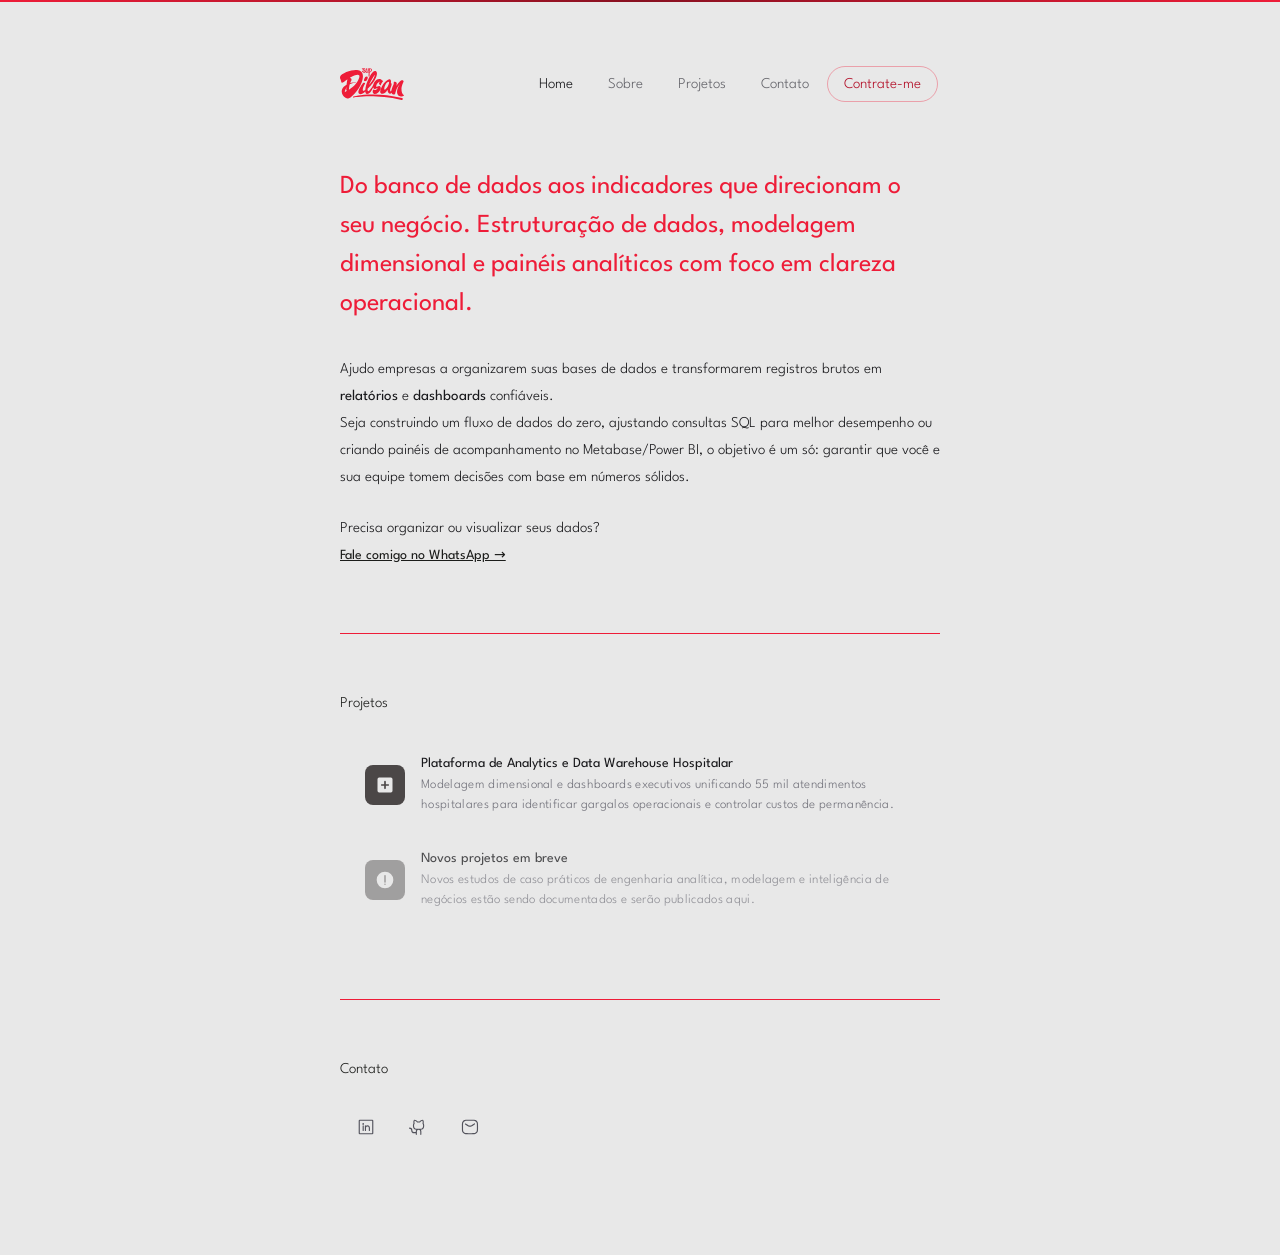
==== commit 7b73e65a: "chore: remove social media" ====
--- a/index.html
+++ b/index.html
@@ -29,12 +29,13 @@
     -->
     
     <title>Luimar Dilsan Mota — Dados & Dashboards</title>
-    <link rel="icon" type="image/x-icon" href="assets/favicon.svg" />
+    <link rel="icon" type="image/x-icon" href="assets/images/favicon.svg" />
     <link rel="preconnect" href="https://fonts.googleapis.com">
     <link rel="preconnect" href="https://fonts.gstatic.com" crossorigin>
     <link rel="stylesheet" href="https://fonts.googleapis.com/css2?family=League+Spartan:wght@100..900&display=swap">
-    <link rel="stylesheet" href="css/style.css">
+    <link rel="stylesheet" href="assets/css/style.css">
     <script src="https://code.jquery.com/jquery-3.6.0.min.js"></script>
+    <script src="assets/js/scripts.js"></script>
     <!-- Google Tag Manager -->
     <script>(function (w, d, s, l, i) {
       w[l] = w[l] || []; w[l].push({
@@ -54,7 +55,7 @@
     </noscript>
     <header class="cabecalho container">
         <a class="logo" href="index.html" aria-label="Luimar Mota — ir para o início">
-            <img src="assets/logo.svg" alt="" width="64" height="32">
+            <img src="assets/images/logo.svg" alt="" width="64" height="32">
         </a>
 
         <nav class="menu" aria-label="Navegação principal">
@@ -158,18 +159,18 @@
                 <a class="link-icone" href="https://github.com/Luimar2" target="_blank" rel="noopener noreferrer" aria-label="GitHub de Luimar Mota" title="GitHub">
                     <img src="assets/icons/github.svg" alt="" width="18" height="18">
                 </a>
-                <!-- Instagram -->
-                <a class="link-icone" href="https://www.instagram.com/sup.dilsan" target="_blank" rel="noopener noreferrer" aria-label="Instagram de Luimar Mota" title="Instagram">
+                <!-- Instagram 
+                <a class="link-icone" href="https://www.instagram.com/..." target="_blank" rel="noopener noreferrer" aria-label="Instagram de Luimar Mota" title="Instagram">
                     <img src="assets/icons/instagram.svg" alt="" width="18" height="18">
-                </a>
-                <!-- Threads -->
-                <a class="link-icone" href="https://www.threads.net/@luimar2" target="_blank" rel="noopener noreferrer" aria-label="Threads de Luimar Mota" title="Threads">
+                </a> -->
+                <!-- Threads 
+                <a class="link-icone" href="https://www.threads.net/..." target="_blank" rel="noopener noreferrer" aria-label="Threads de Luimar Mota" title="Threads">
                     <img src="assets/icons/threads.svg" alt="" width="18" height="18">
-                </a>
-                <!-- X (Twitter) -->
-                <a class="link-icone" href="https://x.com/luimar2" target="_blank" rel="noopener noreferrer" aria-label="X (Twitter) de Luimar Mota" title="X (Twitter)">
+                </a> -->
+                <!-- X (Twitter) 
+                <a class="link-icone" href="https://x.com/..." target="_blank" rel="noopener noreferrer" aria-label="X (Twitter) de Luimar Mota" title="X (Twitter)">
                     <img src="assets/icons/x.svg" alt="" width="18" height="18">
-                </a>
+                </a> -->
                 <!-- Copiar e-mail -->
                 <a id="copyBtn" class="link-icone" onclick="copiarEmail(event)" href="#" role="button" aria-label="Copiar e-mail" title="Copiar e-mail">
                     <img src="assets/icons/email.svg" alt="" width="18" height="18">
@@ -178,8 +179,6 @@
             </div>
         </section>
     </main>
-
-    <script src="js/scripts.js"></script>
 </body>
 
 </html>
--- a/assets/css/style.css
+++ b/assets/css/style.css
@@ -0,0 +1,878 @@
+/*!
+ * Luimar Mota — Dados & Dashboards
+ * Folha de estilos autoral, sem frameworks.
+ *
+ *  1. Tokens         cores e medidas (o modo escuro só redefine tokens)
+ *  2. Base           reset mínimo, tipografia e elementos
+ *  3. Layout         container e cabeçalho
+ *  4. Navegação      desktop e mobile
+ *  5. Componentes    bloco, cartão, item, ícones de link, botão, link de ação
+ *  6. Página Sobre
+ *  7. Páginas de projeto e lightbox
+ */
+
+
+/* ==========================================================================
+   1. TOKENS
+   ========================================================================== */
+
+:root {
+    color-scheme: light dark;
+
+    /* Tipografia */
+    --fonte: 'League Spartan', system-ui, -apple-system, 'Segoe UI', sans-serif;
+    --fonte-codigo: ui-monospace, 'SF Mono', Menlo, Consolas, monospace;
+
+    /* Marca (fixa nos dois modos) */
+    --marca: #ee1c38;
+    --marca-forte: #b20e27;
+    --marca-profunda: #881020;
+    --marca-rgb: 238 28 56;
+
+    /* Marca em texto e contornos (clareia no modo escuro p/ manter contraste) */
+    --destaque: #ee1c38;
+    --destaque-forte: #b20e27;
+    --destaque-rgb: 238 28 56;
+
+    /* Superfícies */
+    --fundo: #e8e8e8;
+    --superficie: #f1f1f1;
+    --superficie-elevada: #e8e8e8;
+    --superficie-hover: #dadada;
+
+    /* Texto */
+    --texto: #18181b;
+    --texto-titulo: #1b1c1a;
+    --texto-secundario: #52525b;
+    --texto-mudo: #71717a;
+    --menu-link: #64646a;
+    --menu-link-hover: #1b1c1a;
+
+    /* Linhas */
+    --borda: #dadada;
+    --borda-forte: #adadad;
+    --borda-suave: #f1f1f1;
+    --divisor: #ee1c38;
+
+    /* Botão e popup do menu mobile */
+    --botao-fundo: #f1f1f1;
+    --botao-fundo-hover: #e8e8e8;
+    --botao-borda: #dadada;
+    --botao-borda-hover: #adadad;
+    --menu-mobile-borda: rgb(0 0 0 / .09);
+    --menu-mobile-separador: rgb(0 0 0 / .08);
+
+    /* Ícone dos cartões de projeto e dica "Copiado!" */
+    --cartao-icone-fundo: #4b4747;
+    --dica-fundo: #1b1c1a;
+    --dica-texto: #fafafa;
+
+    --selecao: #eab5bc;
+
+    /* Medidas */
+    --largura: 600px;
+    --raio-sm: .5rem;
+    --raio-md: .75rem;
+    --raio-pilula: 9999px;
+}
+
+@media (prefers-color-scheme: dark) {
+    :root {
+        --destaque: #f36074;
+        --destaque-forte: #f36074;
+        --destaque-rgb: 243 96 116;
+
+        --fundo: #1b1c1a;
+        --superficie: rgb(75 71 71 / .5);
+        --superficie-elevada: #4b4747;
+        --superficie-hover: #4b4747;
+
+        --texto: #e8e8e8;
+        --texto-titulo: #e8e8e8;
+        --texto-secundario: #adadad;
+        --texto-mudo: #adadad;
+        --menu-link: #898989;
+        --menu-link-hover: #e8e8e8;
+
+        --borda: #4b4747;
+        --borda-forte: #adadad;
+        --borda-suave: #4b4747;
+        --divisor: #64646a;
+
+        --botao-fundo: #4b4747;
+        --botao-fundo-hover: #27272a;
+        --botao-borda: #4b4747;
+        --botao-borda-hover: #3f3f46;
+        --menu-mobile-borda: #4b4747;
+        --menu-mobile-separador: rgb(100 100 106 / .75);
+
+        --dica-fundo: #e8e8e8;
+        --dica-texto: #1b1c1a;
+
+        --selecao: #673439;
+    }
+}
+
+
+/* ==========================================================================
+   2. BASE
+   ========================================================================== */
+
+*, *::before, *::after { box-sizing: border-box; }
+
+html {
+    -webkit-text-size-adjust: 100%;
+    text-size-adjust: 100%;
+    -webkit-tap-highlight-color: transparent;
+}
+
+body {
+    margin: 0;
+    padding: 0 1.5rem 6rem;
+    background: var(--fundo);
+    color: var(--texto);
+    font-family: var(--fonte);
+    font-size: 14px;
+    font-weight: 300;
+    line-height: 165%;
+    -webkit-font-smoothing: antialiased;
+    -moz-osx-font-smoothing: grayscale;
+}
+
+@media (min-width: 768px) {
+    body { font-size: 15px; line-height: 180%; }
+}
+
+/* Filete decorativo: rodapé no mobile, topo no desktop */
+body::before {
+    content: "";
+    position: fixed;
+    bottom: 0;
+    left: 0;
+    z-index: 10;
+    width: 100%;
+    height: 2px;
+    background-image: linear-gradient(to right, var(--marca), var(--marca-profunda), var(--marca));
+    pointer-events: none;
+}
+
+@media (min-width: 768px) {
+    body::before { top: 0; bottom: auto; }
+}
+
+::selection { background: var(--selecao); }
+
+:focus-visible {
+    outline: 2px solid var(--destaque);
+    outline-offset: 2px;
+}
+
+[hidden] { display: none !important; }
+
+h1, h2, h3, p, ul, figure { margin: 0; }
+h1, h2, h3 { font-size: inherit; font-weight: inherit; }
+ul { padding: 0; list-style: none; }
+
+a { color: inherit; text-decoration: none; }
+strong { font-weight: bolder; }
+small { font-size: 80%; }
+
+img, video { display: block; }
+img, video { max-width: 100%; height: auto; }
+
+code {
+    padding: .1em .35em;
+    border-radius: .25rem;
+    background: var(--superficie);
+    font-family: var(--fonte-codigo);
+    font-size: .9em;
+    line-height: 1;
+}
+
+hr {
+    height: 0;
+    margin: 3rem 0 0;
+    border: 0;
+    border-top: 1px solid var(--divisor);
+}
+
+@media (min-width: 768px) {
+    hr { margin-top: 4rem; }
+}
+
+h1 {
+    margin-bottom: 2rem;
+    font-size: 26px;
+    font-weight: 400;
+    line-height: 1.5;
+    color: var(--destaque);
+}
+
+h2 {
+    margin-bottom: .75rem;
+    color: var(--texto-titulo);
+}
+
+p { margin-bottom: 1.5rem; }
+p:last-child { margin-bottom: 0; }
+
+
+/* ==========================================================================
+   3. LAYOUT
+   ========================================================================== */
+
+.container {
+    max-width: var(--largura);
+    margin-inline: auto;
+}
+
+.cabecalho {
+    display: flex;
+    align-items: center;
+    justify-content: space-between;
+    width: 100%;
+    margin-block: 3rem;
+}
+
+@media (min-width: 768px) {
+    .cabecalho { margin-block: 4rem; }
+}
+
+.logo {
+    display: block;
+    width: 64px;
+    height: 32px;
+}
+
+.logo img { width: 100%; height: 100%; }
+
+.secao { margin-top: 2.5rem; }
+
+@media (min-width: 768px) {
+    .secao { margin-top: 3.5rem; }
+}
+
+
+/* ==========================================================================
+   4. NAVEGAÇÃO
+   ========================================================================== */
+
+/* Desktop: pílulas de texto */
+.menu { display: none; }
+
+.menu-lista {
+    display: flex;
+    align-items: center;
+    gap: 1px;
+    padding: 2px;
+}
+
+.menu-link {
+    display: flex;
+    align-items: center;
+    min-height: 36px;
+    padding: 0 1rem;
+    border: 1px solid transparent;
+    border-radius: var(--raio-pilula);
+    color: var(--menu-link);
+}
+
+.menu-link:hover { color: var(--menu-link-hover); }
+.menu-link[aria-current="page"] { color: var(--texto); }
+
+.menu-link-cta {
+    border-color: rgb(var(--destaque-rgb) / .35);
+    color: var(--destaque-forte);
+}
+
+.menu-link-cta:hover {
+    border-color: rgb(var(--destaque-rgb) / .5);
+    background: rgb(var(--destaque-rgb) / .08);
+    color: var(--destaque-forte);
+}
+
+/* Mobile: botão + popup. Estado aberto controlado por js/scripts.js (.is-open) */
+.menu-mobile {
+    position: relative;
+    display: inline-block;
+}
+
+.menu-mobile-botao {
+    display: flex;
+    align-items: center;
+    justify-content: center;
+    width: 40px;
+    height: 40px;
+    border: 1px solid var(--botao-borda);
+    border-radius: var(--raio-pilula);
+    background: var(--botao-fundo);
+    padding: 0;
+    font: inherit;
+    cursor: pointer;
+}
+
+.menu-mobile-botao:hover {
+    border-color: var(--botao-borda-hover);
+    background: var(--botao-fundo-hover);
+}
+
+.menu-mobile-botao img { width: 22px; height: 22px; }
+
+.menu-mobile-lista {
+    position: absolute;
+    top: 100%;
+    right: 0;
+    z-index: 50;
+    min-width: 180px;
+    margin-top: 2px;
+    overflow: hidden;
+    border: 1px solid var(--menu-mobile-borda);
+    border-radius: var(--raio-md);
+    background: var(--superficie-elevada);
+    box-shadow: 0 2px 8px #00000008;
+    visibility: hidden;
+    opacity: 0;
+    transition: opacity .15s ease, visibility .15s ease;
+}
+
+.menu-mobile.is-open .menu-mobile-lista {
+    visibility: visible;
+    opacity: 1;
+}
+
+.menu-mobile-lista li { padding-inline: 1rem; }
+
+.menu-mobile-lista a {
+    display: flex;
+    align-items: center;
+    min-height: 3rem;
+    border-bottom: 1px solid var(--menu-mobile-separador);
+}
+
+.menu-mobile-lista li:last-child a { border-bottom: 0; }
+
+@media (min-width: 768px) {
+    .menu { display: block; }
+    .menu-mobile { display: none; }
+}
+
+
+/* ==========================================================================
+   5. COMPONENTES
+   ========================================================================== */
+
+/* Bloco: agrupa cartões, itens e ícones */
+.bloco {
+    overflow: hidden;
+    padding: .5rem;
+    border-radius: var(--raio-md);
+}
+
+/* Texto de item (cartões e listas de detalhes) */
+.item-titulo {
+    margin-bottom: 2px;
+    font-size: 14px;
+    font-weight: 400;
+}
+
+.item-texto {
+    margin: 0;
+    font-size: 12px;
+    line-height: 150%;
+    letter-spacing: .025em;
+    color: var(--texto-mudo);
+}
+
+@media (min-width: 768px) {
+    .item-texto { font-size: 13px; }
+}
+
+/* Cartão: ícone + título + descrição. Vira link quando for <a> */
+.cartao {
+    position: relative;
+    display: flex;
+    align-items: center;
+    gap: 1rem;
+    min-height: 88px;
+    padding: 1rem;
+    line-height: 1.25rem;
+}
+
+a.cartao,
+.cartao-em-breve { border: 1px solid transparent; }
+
+a.cartao:hover {
+    border-color: var(--borda-forte);
+    border-radius: var(--raio-sm);
+    background: var(--superficie-hover);
+}
+
+.cartao-em-breve {
+    cursor: default;
+    opacity: .75;
+}
+
+.cartao-icone {
+    display: flex;
+    align-items: center;
+    justify-content: center;
+    flex-shrink: 0;
+    min-width: 40px;
+    min-height: 40px;
+    border-radius: var(--raio-sm);
+    background: var(--cartao-icone-fundo);
+    transition: background .2s ease;
+}
+
+.cartao-icone img { width: 20px; height: 20px; }
+.cartao-em-breve .cartao-icone { opacity: .6; }
+
+a.cartao:hover .cartao-icone {
+    background: linear-gradient(135deg, var(--marca) 0%, var(--marca-forte) 100%);
+}
+
+/* Linha de ícones (redes sociais, ferramentas) */
+.linha-icones {
+    position: relative;
+    display: flex;
+    justify-content: space-between;
+    padding: .5rem;
+    border-radius: var(--raio-md);
+}
+
+/* Contato: ícones sempre à esquerda (Ferramentas mantém a distribuição padrão) */
+#contato .linha-icones {
+    justify-content: flex-start;
+    padding: .5rem 0;
+}
+
+.link-icone {
+    position: relative;
+    display: flex;
+    flex: 0 1 52px;          /* 52px, mas encolhe em telas estreitas */
+    min-width: 0;
+    align-items: center;
+    justify-content: center;
+    min-height: 48px;
+    padding: .5rem 0;
+    border: 1px solid transparent;
+}
+
+.link-icone img { width: 18px; height: 18px; }
+
+.link-icone:hover {
+    border-color: var(--borda-forte);
+    border-radius: var(--raio-sm);
+    background: var(--superficie-hover);
+}
+
+/* Botão "Copiar e-mail": dica "Copiado!" */
+.link-icone .dica-copiado {
+    position: absolute;
+    right: 0;
+    bottom: calc(100% + .4rem);
+    z-index: 60;
+    padding: .4rem .55rem;
+    border-radius: var(--raio-pilula);
+    background: var(--dica-fundo);
+    color: var(--dica-texto);
+    font-size: 12px;
+    font-weight: 400;
+    line-height: 1;
+    white-space: nowrap;
+    pointer-events: none;
+    opacity: 0;
+    transform: translateY(4px);
+    transition: opacity .18s ease, transform .18s ease;
+}
+
+.link-icone.is-copied { z-index: 70; }
+.link-icone.is-copied .dica-copiado { opacity: 1; transform: none; }
+
+/* Link de ação: texto sublinhado com seta (ex.: "Fale comigo no WhatsApp →") */
+.link-acao {
+    display: block;
+    width: fit-content;
+    font-size: 14px;
+    font-weight: 400;
+    color: var(--texto-titulo);
+    text-decoration: underline;
+    text-underline-offset: 1px;
+}
+
+.link-acao:hover { color: var(--destaque); }
+
+.secao-acao { margin-top: 1.25rem; }
+
+/* Botão de chamada principal */
+.projeto-cta-btn {
+    display: inline-block;
+    padding: .6rem 1.5rem;
+    border-radius: var(--raio-pilula);
+    background: var(--marca);
+    color: #f1f1f1;
+    font-size: 14px;
+    transition: background-color .2s ease;
+}
+
+.projeto-cta-btn:hover {
+    background: var(--marca-forte);
+    color: #fafafa;
+}
+
+/* Lista com marcadores */
+.lista-pontos {
+    margin: 1rem 0 1rem 1.5rem;
+    list-style: disc;
+    line-height: 1.8;
+}
+
+
+/* ==========================================================================
+   6. PÁGINA SOBRE
+   ========================================================================== */
+
+.sobre-hero {
+    display: flex;
+    flex-direction: column;
+    gap: 2rem;
+}
+
+@media (min-width: 600px) {
+    .sobre-hero {
+        flex-direction: row;
+        align-items: flex-start;
+        gap: 2.5rem;
+    }
+}
+
+.sobre-foto {
+    position: relative;
+    flex-shrink: 0;
+    width: 120px;
+    height: 120px;
+    overflow: hidden;
+    border: 2px solid rgb(var(--marca-rgb) / .2);
+    border-radius: 50%;
+    background: var(--superficie-elevada);
+}
+
+@media (min-width: 600px) {
+    .sobre-foto { width: 140px; height: 140px; }
+}
+
+.sobre-foto img {
+    width: 100%;
+    height: 100%;
+    object-fit: cover;
+    object-position: center top;
+}
+
+.sobre-foto-vazia {
+    display: flex;
+    flex-direction: column;
+    align-items: center;
+    justify-content: center;
+    gap: 4px;
+    width: 100%;
+    height: 100%;
+    color: #adadad;
+    font-size: 10px;
+    text-align: center;
+}
+
+.sobre-foto-vazia-icone {
+    width: 48px;
+    height: 48px;
+    background: url("../icons/avatar.svg") center / contain no-repeat;
+}
+
+.sobre-texto { flex: 1; }
+
+.sobre-texto h1 {
+    margin-bottom: 1rem;
+    font-size: 22px;
+}
+
+@media (min-width: 768px) {
+    .sobre-texto h1 { font-size: 26px; }
+}
+
+
+/* ==========================================================================
+   7. PÁGINAS DE PROJETO
+   ========================================================================== */
+
+.projeto-breadcrumb {
+    margin-bottom: 1.5rem;
+    font-size: 13px;
+}
+
+.projeto-breadcrumb a {
+    color: var(--texto-mudo);
+    transition: color .15s ease;
+}
+
+.projeto-breadcrumb a:hover { color: var(--destaque); }
+
+.projeto-badge {
+    display: inline-block;
+    margin-bottom: 1rem;
+    padding: .3rem .85rem;
+    border: 1px solid rgb(var(--destaque-rgb) / .35);
+    border-radius: var(--raio-pilula);
+    background: rgb(var(--destaque-rgb) / .08);
+    color: var(--destaque-forte);
+    font-size: 12px;
+    font-weight: 400;
+    letter-spacing: .04em;
+}
+
+.projeto-lead {
+    margin-bottom: 1.5rem;
+    font-size: 15px;
+    line-height: 175%;
+    color: var(--texto-secundario);
+}
+
+/* Ficha técnica */
+.projeto-meta-grid {
+    display: grid;
+    grid-template-columns: 1fr 1fr;
+    gap: 1rem 1.5rem;
+    margin-top: 1.5rem;
+    padding: 1.25rem;
+    border: 1px solid var(--borda);
+    border-radius: var(--raio-md);
+    background: var(--superficie);
+}
+
+.projeto-meta-item {
+    display: flex;
+    flex-direction: column;
+    gap: .2rem;
+}
+
+.projeto-meta-label {
+    font-size: 11px;
+    font-weight: 400;
+    letter-spacing: .06em;
+    text-transform: uppercase;
+    color: var(--texto-mudo);
+}
+
+.projeto-meta-value {
+    font-size: 13px;
+    font-weight: 400;
+    color: var(--texto-titulo);
+}
+
+.projeto-section > p { margin-bottom: 1rem; }
+
+/* Lista de entidades / competências */
+.projeto-entidades { margin-top: 1rem; }
+
+.projeto-entidade-item {
+    display: flex;
+    flex-direction: column;
+    padding: 1rem;
+    border-bottom: 1px solid var(--borda-suave);
+}
+
+.projeto-entidade-item:last-child { border-bottom: 0; }
+.projeto-entidade-item .item-titulo { margin-bottom: 4px; }
+.projeto-entidade-item .item-texto { letter-spacing: normal; }
+
+/* Resultados em números */
+.projeto-resultados-grid {
+    display: grid;
+    grid-template-columns: 1fr;
+    gap: 1rem;
+}
+
+.projeto-resultados-grid + p { margin-top: 1.5rem; }
+
+@media (min-width: 480px) {
+    .projeto-resultados-grid { grid-template-columns: repeat(3, 1fr); }
+}
+
+.projeto-resultado-item {
+    display: flex;
+    flex-direction: column;
+    align-items: flex-start;
+    gap: .4rem;
+    padding: 1.25rem;
+    border: 1px solid var(--borda);
+    border-radius: var(--raio-md);
+    background: var(--superficie);
+}
+
+.projeto-resultado-numero {
+    font-size: 28px;
+    font-weight: 300;
+    line-height: 1;
+    color: var(--destaque);
+}
+
+.projeto-resultado-desc {
+    font-size: 12px;
+    line-height: 145%;
+    color: var(--texto-secundario);
+}
+
+/* Chamada final */
+.projeto-cta > p { margin-bottom: 1.25rem; }
+
+/* Navegação entre projetos */
+.projeto-nav {
+    display: flex;
+    justify-content: space-between;
+    padding-bottom: 2rem;
+}
+
+.projeto-nav-link {
+    display: flex;
+    flex-direction: column;
+    gap: 2px;
+}
+
+.projeto-nav-label {
+    font-size: 12px;
+    color: var(--texto-mudo);
+}
+
+.projeto-nav-title {
+    font-size: 14px;
+    font-weight: 400;
+    color: var(--texto-titulo);
+    text-decoration: underline;
+    text-underline-offset: 1px;
+}
+
+.projeto-nav-link:hover .projeto-nav-title { color: var(--destaque); }
+
+/* Mídia (imagens, gifs, vídeos) */
+.projeto-media-wrap {
+    display: flex;
+    flex-direction: column;
+    gap: 1.25rem;
+}
+
+.projeto-media-duas-colunas {
+    display: grid;
+    grid-template-columns: 1fr;
+}
+
+@media (min-width: 520px) {
+    .projeto-media-duas-colunas { grid-template-columns: 1fr 1fr; }
+}
+
+.projeto-media-item {
+    position: relative;
+    overflow: hidden;
+    border: 1px solid var(--borda);
+    border-radius: var(--raio-md);
+    background: var(--superficie);
+}
+
+.projeto-media-item img,
+.projeto-media-item video {
+    display: block;
+    width: 100%;
+    height: auto;
+    border-radius: .65rem;
+}
+
+.projeto-media-item img {
+    cursor: zoom-in;
+    transition: opacity .2s ease;
+}
+
+.projeto-media-item img:hover { opacity: .95; }
+
+.projeto-media-caption {
+    padding: .6rem 1rem .75rem;
+    border-top: 1px solid var(--borda);
+    font-size: 12px;
+    line-height: 1.5;
+    color: var(--texto-mudo);
+}
+
+.projeto-media-placeholder {
+    display: flex;
+    flex-direction: column;
+    align-items: center;
+    justify-content: center;
+    gap: .75rem;
+    min-height: 200px;
+    padding: 2rem;
+    color: #adadad;
+    font-size: 13px;
+    text-align: center;
+}
+
+@media (min-width: 480px) {
+    .projeto-media-placeholder { min-height: 260px; }
+}
+
+.projeto-media-placeholder-icone {
+    width: 36px;
+    height: 36px;
+    opacity: .5;
+    background: url("../icons/placeholder-midia.svg") center / contain no-repeat;
+}
+
+/* Lightbox (ids e classes de estado usados por js/scripts.js) */
+.lightbox-modal {
+    position: fixed;
+    inset: 0;
+    z-index: 9999;
+    display: flex;
+    align-items: center;
+    justify-content: center;
+    padding: 1.5rem;
+    background: rgb(15 15 15 / .85);
+    -webkit-backdrop-filter: blur(4px);
+    backdrop-filter: blur(4px);
+    opacity: 0;
+    visibility: hidden;
+    transition: opacity .25s ease, visibility .25s ease;
+}
+
+.lightbox-modal.is-open { opacity: 1; visibility: visible; }
+
+.lightbox-content {
+    max-width: 95vw;
+    max-height: 90vh;
+    object-fit: contain;
+    border-radius: var(--raio-sm);
+    box-shadow: 0 10px 30px rgb(0 0 0 / .4);
+    transform: scale(.96);
+    transition: transform .25s ease;
+    cursor: zoom-out;
+}
+
+.lightbox-modal.is-open .lightbox-content { transform: scale(1); }
+
+.lightbox-close {
+    position: absolute;
+    top: 1.25rem;
+    right: 1.25rem;
+    display: flex;
+    align-items: center;
+    justify-content: center;
+    width: 40px;
+    height: 40px;
+    padding: 0;
+    border: 0;
+    border-radius: var(--raio-pilula);
+    background: rgb(255 255 255 / .15);
+    color: #fff;
+    font: inherit;
+    font-size: 24px;
+    line-height: 1;
+    cursor: pointer;
+    transition: background-color .2s ease;
+}
+
+.lightbox-close:hover { background: rgb(var(--marca-rgb) / .8); }
